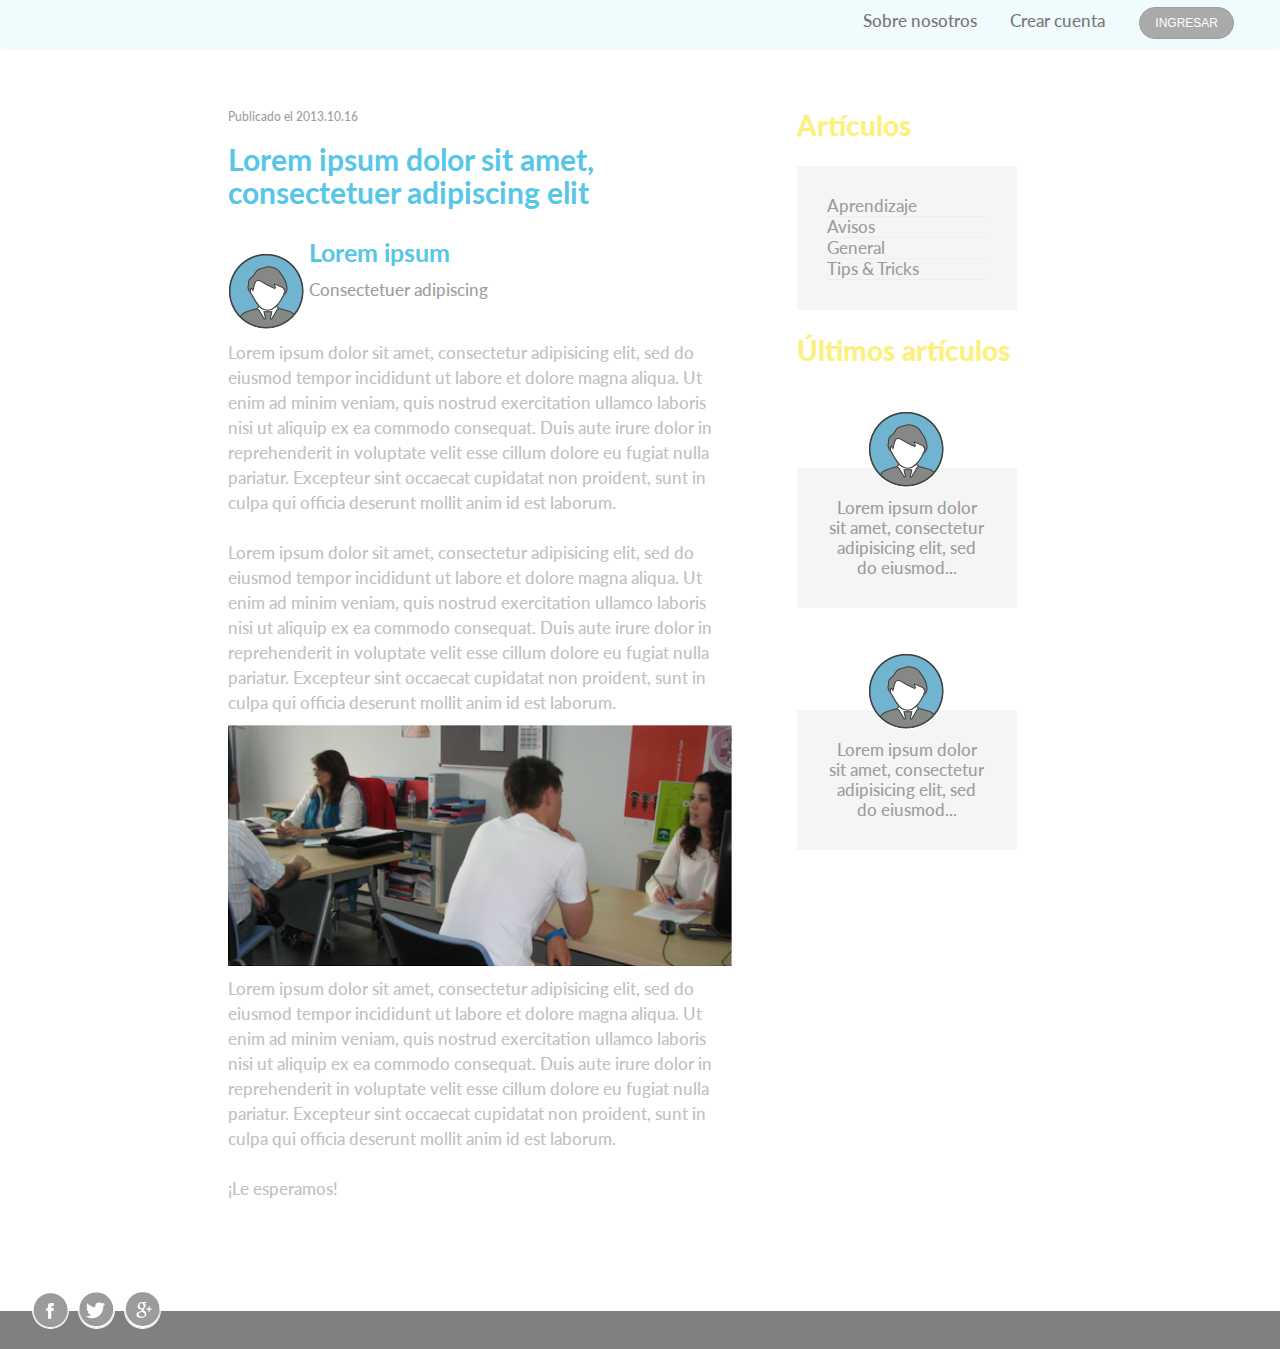
==== blog-interno.html @ d7c46717 "home responsive" ====
<!DOCTYPE html>
<html>
	<head>
		<title>Blog</title>
		<meta charset="utf-8">
		<!-- Responsiveness -->
		<meta name="viewport" content="width=device-width, initial-scale=1.0, user-scalable=no">
		<link rel="stylesheet" type="text/css" href="stylesheets/main.css">
		<link href='http://fonts.googleapis.com/css?family=Lato:300' rel='stylesheet' type='text/css'>
	</head>
	<body>
		<nav class="navbar navbar-default nav-nosotros">
		  	<div class="container-fluid">
		    <!-- Brand and toggle get grouped for better mobile display -->
		    <div class="navbar-header">
		      <button type="button" class="navbar-toggle collapsed" data-toggle="collapse" data-target="#bs-example-navbar-collapse-1">
		        <span class="sr-only">Toggle navigation</span>
		        <span class="icon-bar"></span>
		        <span class="icon-bar"></span>
		        <span class="icon-bar"></span>
		      </button>
		      <a class="navbar-brand hidden-lg hidden-md hidden-sm" href="#"><button class="btn btn-danger text-muted">CREA TU PERFIL</button></a>
		    </div>
		    <div class="collapse navbar-collapse" id="bs-example-navbar-collapse-1">
		      <ul class="nav navbar-nav">
		      	<li class="hidden-lg hideen-md hidden-sm"><a href="#"><h5>Home</h5></a></li>
		        <li><a href="#"><h5>Sobre nosotros</h5><span class="sr-only">(current)</span></a></li>
		        <li class="hidden-lg hideen-md hidden-sm"><a href="#"><h5>Ingresa a tu cuenta</h5></a></li>
		        <li class="hidden-lg hideen-md hidden-sm"><a href="#"><h5>Home</h5></a></li>
		        <li><a href="#"><h5>Crear cuenta</h5></a></li>
		        <li class="hidden-lg hideen-md hidden-sm"><a href="#"><h5>Blog</h5></a></li>
		        <!-- <form class="navbar-form navbar-left" role="search"> -->
	        	<li><a href=""><button type="submit" class="btn btn-default text-muted hidden-xs btn-xs btn-ingresar">INGRESAR</button></a></li>
	      	  <!-- </form> -->
	      	  </ul>
	      	</div>
	      </div>
	    </nav>
	    <section id="blog-interno">
	    	<div class="row m-0">
	    		<div class="col-md-2"></div>
	    		<div class="col-md-5">
	    			<div class="blog-usuario">
	    				<h6 class="text-gray">Publicado el 2013.10.16</h6>
	    				<h2 class="text-primary">Lorem	ipsum dolor sit amet, consectetuer adipiscing elit</h2>
	    				<div class="profile">
	    					<img src="assets/iconos/iconos-22.png">
	    				</div>
	    				<div class="titulo-blog">
		    				<h3 class="text-primary">Lorem ipsum</h3>
		    				<h5 class="text-gray">Consectetuer adipiscing</h5>
		    			</div>
	    				<h5 class="text-lightgray">Lorem ipsum dolor sit amet, consectetur adipisicing elit, sed do eiusmod
	    				tempor incididunt ut labore et dolore magna aliqua. Ut enim ad minim veniam,
	    				quis nostrud exercitation ullamco laboris nisi ut aliquip ex ea commodo
	    				consequat. Duis aute irure dolor in reprehenderit in voluptate velit esse
	    				cillum dolore eu fugiat nulla pariatur. Excepteur sint occaecat cupidatat non
	    				proident, sunt in culpa qui officia deserunt mollit anim id est laborum.<br><br>
	    				Lorem ipsum dolor sit amet, consectetur adipisicing elit, sed do eiusmod
	    				tempor incididunt ut labore et dolore magna aliqua. Ut enim ad minim veniam,
	    				quis nostrud exercitation ullamco laboris nisi ut aliquip ex ea commodo
	    				consequat. Duis aute irure dolor in reprehenderit in voluptate velit esse
	    				cillum dolore eu fugiat nulla pariatur. Excepteur sint occaecat cupidatat non
	    				proident, sunt in culpa qui officia deserunt mollit anim id est laborum.</h5>
	    				<img src="assets/img/blog.png" class="img-blog">
	    				<h5 class="text-lightgray">Lorem ipsum dolor sit amet, consectetur adipisicing elit, sed do eiusmod
	    				tempor incididunt ut labore et dolore magna aliqua. Ut enim ad minim veniam,
	    				quis nostrud exercitation ullamco laboris nisi ut aliquip ex ea commodo
	    				consequat. Duis aute irure dolor in reprehenderit in voluptate velit esse
	    				cillum dolore eu fugiat nulla pariatur. Excepteur sint occaecat cupidatat non
	    				proident, sunt in culpa qui officia deserunt mollit anim id est laborum.<br><br>¡Le esperamos!</h5>
	    			</div>
	    		</div>
	    		<div class="col-md-3">
	    			<div class="blog-interno">
		    			<h4 class="text-yellow">Artículos</h4>
	    				<div class="list-blog">
		    				<div class=" blog text-gray">
		    					<h5>Aprendizaje</h5>
		    					<hr>
		    					<h5>Avisos</h5>
		    					<hr>
		    					<h5>General</h5>
		    					<hr>
		    					<h5>Tips & Tricks</h5>
		    					<hr>
		    				</div>
		    			</div>
		    			<h4 class="text-yellow">Últimos artículos</h4>
		    			<div class="blog-post text-center">
		    				<img src="assets/iconos/iconos-22.png">
		    				<div class=" blog text-gray">
		    					<h5>Lorem ipsum dolor sit amet, consectetur adipisicing elit, sed do eiusmod...</h5>
		    				</div>
		    			</div>
		    			<div class="blog-post text-center">
		    				<img src="assets/iconos/iconos-22.png">
		    				<div class=" blog text-gray">
		    					<h5>Lorem ipsum dolor sit amet, consectetur adipisicing elit, sed do eiusmod...</h5>
		    				</div>
		    			</div>
	    			</div>
	    		</div>
	    </section>
	    <footer>
	    	<div class="row m-0">
	    		<div class="redes">
	    			<div class="redes-sociales">
	    				<img src="assets/iconos/iconos-12.png">
	    			</div>
	    			<div class="redes-sociales">
	    				<img src="assets/iconos/iconos-13.png">
	    			</div>
	    			<div class="redes-sociales">
	    				<img src="assets/iconos/iconos-14.png">
	    			</div>
	    		</div>
	    	</div>	
	    </footer>

	    <script src="https://ajax.googleapis.com/ajax/libs/jquery/1.11.2/jquery.min.js"></script>
		<script type="text/javascript" src="Javascripts/nav.js"></script>
		<!-- Javascripts de Bootstrap -->
		<script src="javascript/b3/collapse.js"></script>
		<script src="javascript/b3/transition.js"></script>
	  <script src="https://maxcdn.bootstrapcdn.com/bootstrap/3.3.2/js/bootstrap.min.js"></script>
	</body>
</html>
---- stylesheets/main.css ----
/*========================================
=            Bootstrap                   =
========================================*/
/*========================================
=          Twitter Bootstrap 3.2      =
========================================*/
/*! normalize.css v3.0.2 | MIT License | git.io/normalize */
html {
  font-family: sans-serif;
  -ms-text-size-adjust: 100%;
  -webkit-text-size-adjust: 100%; }

body {
  margin: 0; }

article,
aside,
details,
figcaption,
figure,
footer,
header,
hgroup,
main,
menu,
nav,
section,
summary {
  display: block; }

audio,
canvas,
progress,
video {
  display: inline-block;
  vertical-align: baseline; }

audio:not([controls]) {
  display: none;
  height: 0; }

[hidden],
template {
  display: none; }

a {
  background-color: transparent; }

a:active,
a:hover {
  outline: 0; }

abbr[title] {
  border-bottom: 1px dotted; }

b,
strong {
  font-weight: bold; }

dfn {
  font-style: italic; }

h1 {
  font-size: 2em;
  margin: 0.67em 0; }

mark {
  background: #ff0;
  color: #000; }

small {
  font-size: 80%; }

sub,
sup {
  font-size: 75%;
  line-height: 0;
  position: relative;
  vertical-align: baseline; }

sup {
  top: -0.5em; }

sub {
  bottom: -0.25em; }

img {
  border: 0; }

svg:not(:root) {
  overflow: hidden; }

figure {
  margin: 1em 40px; }

hr {
  -moz-box-sizing: content-box;
  box-sizing: content-box;
  height: 0; }

pre {
  overflow: auto; }

code,
kbd,
pre,
samp {
  font-family: monospace, monospace;
  font-size: 1em; }

button,
input,
optgroup,
select,
textarea {
  color: inherit;
  font: inherit;
  margin: 0; }

button {
  overflow: visible; }

button,
select {
  text-transform: none; }

button,
html input[type="button"],
input[type="reset"],
input[type="submit"] {
  -webkit-appearance: button;
  cursor: pointer; }

button[disabled],
html input[disabled] {
  cursor: default; }

button::-moz-focus-inner,
input::-moz-focus-inner {
  border: 0;
  padding: 0; }

input {
  line-height: normal; }

input[type="checkbox"],
input[type="radio"] {
  box-sizing: border-box;
  padding: 0; }

input[type="number"]::-webkit-inner-spin-button,
input[type="number"]::-webkit-outer-spin-button {
  height: auto; }

input[type="search"] {
  -webkit-appearance: textfield;
  -moz-box-sizing: content-box;
  -webkit-box-sizing: content-box;
  box-sizing: content-box; }

input[type="search"]::-webkit-search-cancel-button,
input[type="search"]::-webkit-search-decoration {
  -webkit-appearance: none; }

fieldset {
  border: 1px solid #c0c0c0;
  margin: 0 2px;
  padding: 0.35em 0.625em 0.75em; }

legend {
  border: 0;
  padding: 0; }

textarea {
  overflow: auto; }

optgroup {
  font-weight: bold; }

table {
  border-collapse: collapse;
  border-spacing: 0; }

td,
th {
  padding: 0; }

* {
  -webkit-box-sizing: border-box;
  -moz-box-sizing: border-box;
  box-sizing: border-box; }

*:before,
*:after {
  -webkit-box-sizing: border-box;
  -moz-box-sizing: border-box;
  box-sizing: border-box; }

html {
  font-size: 10px;
  -webkit-tap-highlight-color: transparent; }

body {
  font-family: "Helvetica Neue", Helvetica, Arial, sans-serif;
  font-size: 14px;
  line-height: 1.42857;
  color: #333333;
  background-color: #fff; }

input,
button,
select,
textarea {
  font-family: inherit;
  font-size: inherit;
  line-height: inherit; }

a {
  color: #eae003;
  text-decoration: none; }
  a:hover, a:focus {
    color: #9e9802;
    text-decoration: underline; }
  a:focus {
    outline: thin dotted;
    outline: 5px auto -webkit-focus-ring-color;
    outline-offset: -2px; }

figure {
  margin: 0; }

img {
  vertical-align: middle; }

.img-responsive {
  display: block;
  max-width: 100%;
  height: auto; }

.img-rounded {
  border-radius: 6px; }

.img-thumbnail {
  padding: 4px;
  line-height: 1.42857;
  background-color: #fff;
  border: 1px solid #ddd;
  border-radius: 4px;
  -webkit-transition: all 0.2s ease-in-out;
  -o-transition: all 0.2s ease-in-out;
  transition: all 0.2s ease-in-out;
  display: inline-block;
  max-width: 100%;
  height: auto; }

.img-circle {
  border-radius: 50%; }

hr {
  margin-top: 20px;
  margin-bottom: 20px;
  border: 0;
  border-top: 1px solid #eeeeee; }

.sr-only {
  position: absolute;
  width: 1px;
  height: 1px;
  margin: -1px;
  padding: 0;
  overflow: hidden;
  clip: rect(0, 0, 0, 0);
  border: 0; }

.sr-only-focusable:active, .sr-only-focusable:focus {
  position: static;
  width: auto;
  height: auto;
  margin: 0;
  overflow: visible;
  clip: auto; }

[role="button"] {
  cursor: pointer; }

/*! Source: https://github.com/h5bp/html5-boilerplate/blob/master/src/css/main.css */
@media print {
  *,
  *:before,
  *:after {
    background: transparent !important;
    color: #000 !important;
    box-shadow: none !important;
    text-shadow: none !important; }

  a,
  a:visited {
    text-decoration: underline; }

  a[href]:after {
    content: " (" attr(href) ")"; }

  abbr[title]:after {
    content: " (" attr(title) ")"; }

  a[href^="#"]:after,
  a[href^="javascript:"]:after {
    content: ""; }

  pre,
  blockquote {
    border: 1px solid #999;
    page-break-inside: avoid; }

  thead {
    display: table-header-group; }

  tr,
  img {
    page-break-inside: avoid; }

  img {
    max-width: 100% !important; }

  p,
  h2,
  h3 {
    orphans: 3;
    widows: 3; }

  h2,
  h3 {
    page-break-after: avoid; }

  select {
    background: #fff !important; }

  .navbar {
    display: none; }

  .btn > .caret,
  .dropup > .btn > .caret {
    border-top-color: #000 !important; }

  .label {
    border: 1px solid #000; }

  .table {
    border-collapse: collapse !important; }
    .table td,
    .table th {
      background-color: #fff !important; }

  .table-bordered th,
  .table-bordered td {
    border: 1px solid #ddd !important; } }
h1, h2, h3, h4, h5, h6,
.h1, .h2, .h3, .h4, .h5, .h6 {
  font-family: inherit;
  font-weight: 500;
  line-height: 1.1;
  color: inherit; }
  h1 small,
  h1 .small, h2 small,
  h2 .small, h3 small,
  h3 .small, h4 small,
  h4 .small, h5 small,
  h5 .small, h6 small,
  h6 .small,
  .h1 small,
  .h1 .small, .h2 small,
  .h2 .small, .h3 small,
  .h3 .small, .h4 small,
  .h4 .small, .h5 small,
  .h5 .small, .h6 small,
  .h6 .small {
    font-weight: normal;
    line-height: 1;
    color: #777777; }

h1, .h1,
h2, .h2,
h3, .h3 {
  margin-top: 20px;
  margin-bottom: 10px; }
  h1 small,
  h1 .small, .h1 small,
  .h1 .small,
  h2 small,
  h2 .small, .h2 small,
  .h2 .small,
  h3 small,
  h3 .small, .h3 small,
  .h3 .small {
    font-size: 65%; }

h4, .h4,
h5, .h5,
h6, .h6 {
  margin-top: 10px;
  margin-bottom: 10px; }
  h4 small,
  h4 .small, .h4 small,
  .h4 .small,
  h5 small,
  h5 .small, .h5 small,
  .h5 .small,
  h6 small,
  h6 .small, .h6 small,
  .h6 .small {
    font-size: 75%; }

h1, .h1 {
  font-size: 36px; }

h2, .h2 {
  font-size: 30px; }

h3, .h3 {
  font-size: 24px; }

h4, .h4 {
  font-size: 18px; }

h5, .h5 {
  font-size: 14px; }

h6, .h6 {
  font-size: 12px; }

p {
  margin: 0 0 10px; }

.lead {
  margin-bottom: 20px;
  font-size: 16px;
  font-weight: 300;
  line-height: 1.4; }
  @media (min-width: 768px) {
    .lead {
      font-size: 21px; } }

small,
.small {
  font-size: 85%; }

mark,
.mark {
  background-color: #FFD41F;
  padding: .2em; }

.text-left {
  text-align: left; }

.text-right {
  text-align: right; }

.text-center {
  text-align: center; }

.text-justify {
  text-align: justify; }

.text-nowrap {
  white-space: nowrap; }

.text-lowercase {
  text-transform: lowercase; }

.text-uppercase, .initialism {
  text-transform: uppercase; }

.text-capitalize {
  text-transform: capitalize; }

.text-muted {
  color: #777777; }

.text-primary {
  color: #eae003; }

a.text-primary:hover {
  color: #b8b002; }

.text-success {
  color: #3c763d; }

a.text-success:hover {
  color: #2b542c; }

.text-info {
  color: #31708f; }

a.text-info:hover {
  color: #245269; }

.text-warning {
  color: #8a6d3b; }

a.text-warning:hover {
  color: #66512c; }

.text-danger {
  color: #a94442; }

a.text-danger:hover {
  color: #843534; }

.bg-primary {
  color: #fff; }

.bg-primary {
  background-color: #eae003; }

a.bg-primary:hover {
  background-color: #b8b002; }

.bg-success {
  background-color: #5cb85c; }

a.bg-success:hover {
  background-color: #449d44; }

.bg-info {
  background-color: #10A8E0; }

a.bg-info:hover {
  background-color: #0d84b0; }

.bg-warning {
  background-color: #FFD41F; }

a.bg-warning:hover {
  background-color: #ebbe00; }

.bg-danger {
  background-color: #FE3330; }

a.bg-danger:hover {
  background-color: #fa0501; }

.page-header {
  padding-bottom: 9px;
  margin: 40px 0 20px;
  border-bottom: 1px solid #eeeeee; }

ul,
ol {
  margin-top: 0;
  margin-bottom: 10px; }
  ul ul,
  ul ol,
  ol ul,
  ol ol {
    margin-bottom: 0; }

.list-unstyled {
  padding-left: 0;
  list-style: none; }

.list-inline {
  padding-left: 0;
  list-style: none;
  margin-left: -5px; }
  .list-inline > li {
    display: inline-block;
    padding-left: 5px;
    padding-right: 5px; }

dl {
  margin-top: 0;
  margin-bottom: 20px; }

dt,
dd {
  line-height: 1.42857; }

dt {
  font-weight: bold; }

dd {
  margin-left: 0; }

.dl-horizontal dd:before, .dl-horizontal dd:after {
  content: " ";
  display: table; }
.dl-horizontal dd:after {
  clear: both; }
@media (min-width: 768px) {
  .dl-horizontal dt {
    float: left;
    width: 160px;
    clear: left;
    text-align: right;
    overflow: hidden;
    text-overflow: ellipsis;
    white-space: nowrap; }
  .dl-horizontal dd {
    margin-left: 180px; } }

abbr[title],
abbr[data-original-title] {
  cursor: help;
  border-bottom: 1px dotted #777777; }

.initialism {
  font-size: 90%; }

blockquote {
  padding: 10px 20px;
  margin: 0 0 20px;
  font-size: 17.5px;
  border-left: 5px solid #eeeeee; }
  blockquote p:last-child,
  blockquote ul:last-child,
  blockquote ol:last-child {
    margin-bottom: 0; }
  blockquote footer,
  blockquote small,
  blockquote .small {
    display: block;
    font-size: 80%;
    line-height: 1.42857;
    color: #777777; }
    blockquote footer:before,
    blockquote small:before,
    blockquote .small:before {
      content: '\2014 \00A0'; }

.blockquote-reverse,
blockquote.pull-right {
  padding-right: 15px;
  padding-left: 0;
  border-right: 5px solid #eeeeee;
  border-left: 0;
  text-align: right; }
  .blockquote-reverse footer:before,
  .blockquote-reverse small:before,
  .blockquote-reverse .small:before,
  blockquote.pull-right footer:before,
  blockquote.pull-right small:before,
  blockquote.pull-right .small:before {
    content: ''; }
  .blockquote-reverse footer:after,
  .blockquote-reverse small:after,
  .blockquote-reverse .small:after,
  blockquote.pull-right footer:after,
  blockquote.pull-right small:after,
  blockquote.pull-right .small:after {
    content: '\00A0 \2014'; }

address {
  margin-bottom: 20px;
  font-style: normal;
  line-height: 1.42857; }

code,
kbd,
pre,
samp {
  font-family: Menlo, Monaco, Consolas, "Courier New", monospace; }

code {
  padding: 2px 4px;
  font-size: 90%;
  color: #c7254e;
  background-color: #f9f2f4;
  border-radius: 4px; }

kbd {
  padding: 2px 4px;
  font-size: 90%;
  color: #fff;
  background-color: #333;
  border-radius: 3px;
  box-shadow: inset 0 -1px 0 rgba(0, 0, 0, 0.25); }
  kbd kbd {
    padding: 0;
    font-size: 100%;
    font-weight: bold;
    box-shadow: none; }

pre {
  display: block;
  padding: 9.5px;
  margin: 0 0 10px;
  font-size: 13px;
  line-height: 1.42857;
  word-break: break-all;
  word-wrap: break-word;
  color: #333333;
  background-color: #f5f5f5;
  border: 1px solid #ccc;
  border-radius: 4px; }
  pre code {
    padding: 0;
    font-size: inherit;
    color: inherit;
    white-space: pre-wrap;
    background-color: transparent;
    border-radius: 0; }

.pre-scrollable {
  max-height: 340px;
  overflow-y: scroll; }

.container {
  margin-right: auto;
  margin-left: auto;
  padding-left: 15px;
  padding-right: 15px; }
  .container:before, .container:after {
    content: " ";
    display: table; }
  .container:after {
    clear: both; }
  @media (min-width: 768px) {
    .container {
      width: 750px; } }
  @media (min-width: 992px) {
    .container {
      width: 970px; } }
  @media (min-width: 1200px) {
    .container {
      width: 1170px; } }

.container-fluid {
  margin-right: auto;
  margin-left: auto;
  padding-left: 15px;
  padding-right: 15px; }
  .container-fluid:before, .container-fluid:after {
    content: " ";
    display: table; }
  .container-fluid:after {
    clear: both; }

.row {
  margin-left: -15px;
  margin-right: -15px; }
  .row:before, .row:after {
    content: " ";
    display: table; }
  .row:after {
    clear: both; }

.col-xs-1, .col-sm-1, .col-md-1, .col-lg-1, .col-xs-2, .col-sm-2, .col-md-2, .col-lg-2, .col-xs-3, .col-sm-3, .col-md-3, .col-lg-3, .col-xs-4, .col-sm-4, .col-md-4, .col-lg-4, .col-xs-5, .col-sm-5, .col-md-5, .col-lg-5, .col-xs-6, .col-sm-6, .col-md-6, .col-lg-6, .col-xs-7, .col-sm-7, .col-md-7, .col-lg-7, .col-xs-8, .col-sm-8, .col-md-8, .col-lg-8, .col-xs-9, .col-sm-9, .col-md-9, .col-lg-9, .col-xs-10, .col-sm-10, .col-md-10, .col-lg-10, .col-xs-11, .col-sm-11, .col-md-11, .col-lg-11, .col-xs-12, .col-sm-12, .col-md-12, .col-lg-12 {
  position: relative;
  min-height: 1px;
  padding-left: 15px;
  padding-right: 15px; }

.col-xs-1, .col-xs-2, .col-xs-3, .col-xs-4, .col-xs-5, .col-xs-6, .col-xs-7, .col-xs-8, .col-xs-9, .col-xs-10, .col-xs-11, .col-xs-12 {
  float: left; }

.col-xs-1 {
  width: 8.33333%; }

.col-xs-2 {
  width: 16.66667%; }

.col-xs-3 {
  width: 25%; }

.col-xs-4 {
  width: 33.33333%; }

.col-xs-5 {
  width: 41.66667%; }

.col-xs-6 {
  width: 50%; }

.col-xs-7 {
  width: 58.33333%; }

.col-xs-8 {
  width: 66.66667%; }

.col-xs-9 {
  width: 75%; }

.col-xs-10 {
  width: 83.33333%; }

.col-xs-11 {
  width: 91.66667%; }

.col-xs-12 {
  width: 100%; }

.col-xs-pull-0 {
  right: auto; }

.col-xs-pull-1 {
  right: 8.33333%; }

.col-xs-pull-2 {
  right: 16.66667%; }

.col-xs-pull-3 {
  right: 25%; }

.col-xs-pull-4 {
  right: 33.33333%; }

.col-xs-pull-5 {
  right: 41.66667%; }

.col-xs-pull-6 {
  right: 50%; }

.col-xs-pull-7 {
  right: 58.33333%; }

.col-xs-pull-8 {
  right: 66.66667%; }

.col-xs-pull-9 {
  right: 75%; }

.col-xs-pull-10 {
  right: 83.33333%; }

.col-xs-pull-11 {
  right: 91.66667%; }

.col-xs-pull-12 {
  right: 100%; }

.col-xs-push-0 {
  left: auto; }

.col-xs-push-1 {
  left: 8.33333%; }

.col-xs-push-2 {
  left: 16.66667%; }

.col-xs-push-3 {
  left: 25%; }

.col-xs-push-4 {
  left: 33.33333%; }

.col-xs-push-5 {
  left: 41.66667%; }

.col-xs-push-6 {
  left: 50%; }

.col-xs-push-7 {
  left: 58.33333%; }

.col-xs-push-8 {
  left: 66.66667%; }

.col-xs-push-9 {
  left: 75%; }

.col-xs-push-10 {
  left: 83.33333%; }

.col-xs-push-11 {
  left: 91.66667%; }

.col-xs-push-12 {
  left: 100%; }

.col-xs-offset-0 {
  margin-left: 0%; }

.col-xs-offset-1 {
  margin-left: 8.33333%; }

.col-xs-offset-2 {
  margin-left: 16.66667%; }

.col-xs-offset-3 {
  margin-left: 25%; }

.col-xs-offset-4 {
  margin-left: 33.33333%; }

.col-xs-offset-5 {
  margin-left: 41.66667%; }

.col-xs-offset-6 {
  margin-left: 50%; }

.col-xs-offset-7 {
  margin-left: 58.33333%; }

.col-xs-offset-8 {
  margin-left: 66.66667%; }

.col-xs-offset-9 {
  margin-left: 75%; }

.col-xs-offset-10 {
  margin-left: 83.33333%; }

.col-xs-offset-11 {
  margin-left: 91.66667%; }

.col-xs-offset-12 {
  margin-left: 100%; }

@media (min-width: 768px) {
  .col-sm-1, .col-sm-2, .col-sm-3, .col-sm-4, .col-sm-5, .col-sm-6, .col-sm-7, .col-sm-8, .col-sm-9, .col-sm-10, .col-sm-11, .col-sm-12 {
    float: left; }

  .col-sm-1 {
    width: 8.33333%; }

  .col-sm-2 {
    width: 16.66667%; }

  .col-sm-3 {
    width: 25%; }

  .col-sm-4 {
    width: 33.33333%; }

  .col-sm-5 {
    width: 41.66667%; }

  .col-sm-6 {
    width: 50%; }

  .col-sm-7 {
    width: 58.33333%; }

  .col-sm-8 {
    width: 66.66667%; }

  .col-sm-9 {
    width: 75%; }

  .col-sm-10 {
    width: 83.33333%; }

  .col-sm-11 {
    width: 91.66667%; }

  .col-sm-12 {
    width: 100%; }

  .col-sm-pull-0 {
    right: auto; }

  .col-sm-pull-1 {
    right: 8.33333%; }

  .col-sm-pull-2 {
    right: 16.66667%; }

  .col-sm-pull-3 {
    right: 25%; }

  .col-sm-pull-4 {
    right: 33.33333%; }

  .col-sm-pull-5 {
    right: 41.66667%; }

  .col-sm-pull-6 {
    right: 50%; }

  .col-sm-pull-7 {
    right: 58.33333%; }

  .col-sm-pull-8 {
    right: 66.66667%; }

  .col-sm-pull-9 {
    right: 75%; }

  .col-sm-pull-10 {
    right: 83.33333%; }

  .col-sm-pull-11 {
    right: 91.66667%; }

  .col-sm-pull-12 {
    right: 100%; }

  .col-sm-push-0 {
    left: auto; }

  .col-sm-push-1 {
    left: 8.33333%; }

  .col-sm-push-2 {
    left: 16.66667%; }

  .col-sm-push-3 {
    left: 25%; }

  .col-sm-push-4 {
    left: 33.33333%; }

  .col-sm-push-5 {
    left: 41.66667%; }

  .col-sm-push-6 {
    left: 50%; }

  .col-sm-push-7 {
    left: 58.33333%; }

  .col-sm-push-8 {
    left: 66.66667%; }

  .col-sm-push-9 {
    left: 75%; }

  .col-sm-push-10 {
    left: 83.33333%; }

  .col-sm-push-11 {
    left: 91.66667%; }

  .col-sm-push-12 {
    left: 100%; }

  .col-sm-offset-0 {
    margin-left: 0%; }

  .col-sm-offset-1 {
    margin-left: 8.33333%; }

  .col-sm-offset-2 {
    margin-left: 16.66667%; }

  .col-sm-offset-3 {
    margin-left: 25%; }

  .col-sm-offset-4 {
    margin-left: 33.33333%; }

  .col-sm-offset-5 {
    margin-left: 41.66667%; }

  .col-sm-offset-6 {
    margin-left: 50%; }

  .col-sm-offset-7 {
    margin-left: 58.33333%; }

  .col-sm-offset-8 {
    margin-left: 66.66667%; }

  .col-sm-offset-9 {
    margin-left: 75%; }

  .col-sm-offset-10 {
    margin-left: 83.33333%; }

  .col-sm-offset-11 {
    margin-left: 91.66667%; }

  .col-sm-offset-12 {
    margin-left: 100%; } }
@media (min-width: 992px) {
  .col-md-1, .col-md-2, .col-md-3, .col-md-4, .col-md-5, .col-md-6, .col-md-7, .col-md-8, .col-md-9, .col-md-10, .col-md-11, .col-md-12 {
    float: left; }

  .col-md-1 {
    width: 8.33333%; }

  .col-md-2 {
    width: 16.66667%; }

  .col-md-3 {
    width: 25%; }

  .col-md-4 {
    width: 33.33333%; }

  .col-md-5 {
    width: 41.66667%; }

  .col-md-6 {
    width: 50%; }

  .col-md-7 {
    width: 58.33333%; }

  .col-md-8 {
    width: 66.66667%; }

  .col-md-9 {
    width: 75%; }

  .col-md-10 {
    width: 83.33333%; }

  .col-md-11 {
    width: 91.66667%; }

  .col-md-12 {
    width: 100%; }

  .col-md-pull-0 {
    right: auto; }

  .col-md-pull-1 {
    right: 8.33333%; }

  .col-md-pull-2 {
    right: 16.66667%; }

  .col-md-pull-3 {
    right: 25%; }

  .col-md-pull-4 {
    right: 33.33333%; }

  .col-md-pull-5 {
    right: 41.66667%; }

  .col-md-pull-6 {
    right: 50%; }

  .col-md-pull-7 {
    right: 58.33333%; }

  .col-md-pull-8 {
    right: 66.66667%; }

  .col-md-pull-9 {
    right: 75%; }

  .col-md-pull-10 {
    right: 83.33333%; }

  .col-md-pull-11 {
    right: 91.66667%; }

  .col-md-pull-12 {
    right: 100%; }

  .col-md-push-0 {
    left: auto; }

  .col-md-push-1 {
    left: 8.33333%; }

  .col-md-push-2 {
    left: 16.66667%; }

  .col-md-push-3 {
    left: 25%; }

  .col-md-push-4 {
    left: 33.33333%; }

  .col-md-push-5 {
    left: 41.66667%; }

  .col-md-push-6 {
    left: 50%; }

  .col-md-push-7 {
    left: 58.33333%; }

  .col-md-push-8 {
    left: 66.66667%; }

  .col-md-push-9 {
    left: 75%; }

  .col-md-push-10 {
    left: 83.33333%; }

  .col-md-push-11 {
    left: 91.66667%; }

  .col-md-push-12 {
    left: 100%; }

  .col-md-offset-0 {
    margin-left: 0%; }

  .col-md-offset-1 {
    margin-left: 8.33333%; }

  .col-md-offset-2 {
    margin-left: 16.66667%; }

  .col-md-offset-3 {
    margin-left: 25%; }

  .col-md-offset-4 {
    margin-left: 33.33333%; }

  .col-md-offset-5 {
    margin-left: 41.66667%; }

  .col-md-offset-6 {
    margin-left: 50%; }

  .col-md-offset-7 {
    margin-left: 58.33333%; }

  .col-md-offset-8 {
    margin-left: 66.66667%; }

  .col-md-offset-9 {
    margin-left: 75%; }

  .col-md-offset-10 {
    margin-left: 83.33333%; }

  .col-md-offset-11 {
    margin-left: 91.66667%; }

  .col-md-offset-12 {
    margin-left: 100%; } }
@media (min-width: 1200px) {
  .col-lg-1, .col-lg-2, .col-lg-3, .col-lg-4, .col-lg-5, .col-lg-6, .col-lg-7, .col-lg-8, .col-lg-9, .col-lg-10, .col-lg-11, .col-lg-12 {
    float: left; }

  .col-lg-1 {
    width: 8.33333%; }

  .col-lg-2 {
    width: 16.66667%; }

  .col-lg-3 {
    width: 25%; }

  .col-lg-4 {
    width: 33.33333%; }

  .col-lg-5 {
    width: 41.66667%; }

  .col-lg-6 {
    width: 50%; }

  .col-lg-7 {
    width: 58.33333%; }

  .col-lg-8 {
    width: 66.66667%; }

  .col-lg-9 {
    width: 75%; }

  .col-lg-10 {
    width: 83.33333%; }

  .col-lg-11 {
    width: 91.66667%; }

  .col-lg-12 {
    width: 100%; }

  .col-lg-pull-0 {
    right: auto; }

  .col-lg-pull-1 {
    right: 8.33333%; }

  .col-lg-pull-2 {
    right: 16.66667%; }

  .col-lg-pull-3 {
    right: 25%; }

  .col-lg-pull-4 {
    right: 33.33333%; }

  .col-lg-pull-5 {
    right: 41.66667%; }

  .col-lg-pull-6 {
    right: 50%; }

  .col-lg-pull-7 {
    right: 58.33333%; }

  .col-lg-pull-8 {
    right: 66.66667%; }

  .col-lg-pull-9 {
    right: 75%; }

  .col-lg-pull-10 {
    right: 83.33333%; }

  .col-lg-pull-11 {
    right: 91.66667%; }

  .col-lg-pull-12 {
    right: 100%; }

  .col-lg-push-0 {
    left: auto; }

  .col-lg-push-1 {
    left: 8.33333%; }

  .col-lg-push-2 {
    left: 16.66667%; }

  .col-lg-push-3 {
    left: 25%; }

  .col-lg-push-4 {
    left: 33.33333%; }

  .col-lg-push-5 {
    left: 41.66667%; }

  .col-lg-push-6 {
    left: 50%; }

  .col-lg-push-7 {
    left: 58.33333%; }

  .col-lg-push-8 {
    left: 66.66667%; }

  .col-lg-push-9 {
    left: 75%; }

  .col-lg-push-10 {
    left: 83.33333%; }

  .col-lg-push-11 {
    left: 91.66667%; }

  .col-lg-push-12 {
    left: 100%; }

  .col-lg-offset-0 {
    margin-left: 0%; }

  .col-lg-offset-1 {
    margin-left: 8.33333%; }

  .col-lg-offset-2 {
    margin-left: 16.66667%; }

  .col-lg-offset-3 {
    margin-left: 25%; }

  .col-lg-offset-4 {
    margin-left: 33.33333%; }

  .col-lg-offset-5 {
    margin-left: 41.66667%; }

  .col-lg-offset-6 {
    margin-left: 50%; }

  .col-lg-offset-7 {
    margin-left: 58.33333%; }

  .col-lg-offset-8 {
    margin-left: 66.66667%; }

  .col-lg-offset-9 {
    margin-left: 75%; }

  .col-lg-offset-10 {
    margin-left: 83.33333%; }

  .col-lg-offset-11 {
    margin-left: 91.66667%; }

  .col-lg-offset-12 {
    margin-left: 100%; } }
table {
  background-color: transparent; }

caption {
  padding-top: 8px;
  padding-bottom: 8px;
  color: #777777;
  text-align: left; }

th {
  text-align: left; }

.table {
  width: 100%;
  max-width: 100%;
  margin-bottom: 20px; }
  .table > thead > tr > th,
  .table > thead > tr > td,
  .table > tbody > tr > th,
  .table > tbody > tr > td,
  .table > tfoot > tr > th,
  .table > tfoot > tr > td {
    padding: 8px;
    line-height: 1.42857;
    vertical-align: top;
    border-top: 1px solid #ddd; }
  .table > thead > tr > th {
    vertical-align: bottom;
    border-bottom: 2px solid #ddd; }
  .table > caption + thead > tr:first-child > th,
  .table > caption + thead > tr:first-child > td,
  .table > colgroup + thead > tr:first-child > th,
  .table > colgroup + thead > tr:first-child > td,
  .table > thead:first-child > tr:first-child > th,
  .table > thead:first-child > tr:first-child > td {
    border-top: 0; }
  .table > tbody + tbody {
    border-top: 2px solid #ddd; }
  .table .table {
    background-color: #fff; }

.table-condensed > thead > tr > th,
.table-condensed > thead > tr > td,
.table-condensed > tbody > tr > th,
.table-condensed > tbody > tr > td,
.table-condensed > tfoot > tr > th,
.table-condensed > tfoot > tr > td {
  padding: 5px; }

.table-bordered {
  border: 1px solid #ddd; }
  .table-bordered > thead > tr > th,
  .table-bordered > thead > tr > td,
  .table-bordered > tbody > tr > th,
  .table-bordered > tbody > tr > td,
  .table-bordered > tfoot > tr > th,
  .table-bordered > tfoot > tr > td {
    border: 1px solid #ddd; }
  .table-bordered > thead > tr > th,
  .table-bordered > thead > tr > td {
    border-bottom-width: 2px; }

.table-striped > tbody > tr:nth-of-type(odd) {
  background-color: #f9f9f9; }

.table-hover > tbody > tr:hover {
  background-color: #f5f5f5; }

table col[class*="col-"] {
  position: static;
  float: none;
  display: table-column; }

table td[class*="col-"],
table th[class*="col-"] {
  position: static;
  float: none;
  display: table-cell; }

.table > thead > tr > td.active,
.table > thead > tr > th.active, .table > thead > tr.active > td, .table > thead > tr.active > th,
.table > tbody > tr > td.active,
.table > tbody > tr > th.active,
.table > tbody > tr.active > td,
.table > tbody > tr.active > th,
.table > tfoot > tr > td.active,
.table > tfoot > tr > th.active,
.table > tfoot > tr.active > td,
.table > tfoot > tr.active > th {
  background-color: #f5f5f5; }

.table-hover > tbody > tr > td.active:hover,
.table-hover > tbody > tr > th.active:hover, .table-hover > tbody > tr.active:hover > td, .table-hover > tbody > tr:hover > .active, .table-hover > tbody > tr.active:hover > th {
  background-color: #e8e8e8; }

.table > thead > tr > td.success,
.table > thead > tr > th.success, .table > thead > tr.success > td, .table > thead > tr.success > th,
.table > tbody > tr > td.success,
.table > tbody > tr > th.success,
.table > tbody > tr.success > td,
.table > tbody > tr.success > th,
.table > tfoot > tr > td.success,
.table > tfoot > tr > th.success,
.table > tfoot > tr.success > td,
.table > tfoot > tr.success > th {
  background-color: #5cb85c; }

.table-hover > tbody > tr > td.success:hover,
.table-hover > tbody > tr > th.success:hover, .table-hover > tbody > tr.success:hover > td, .table-hover > tbody > tr:hover > .success, .table-hover > tbody > tr.success:hover > th {
  background-color: #4cae4c; }

.table > thead > tr > td.info,
.table > thead > tr > th.info, .table > thead > tr.info > td, .table > thead > tr.info > th,
.table > tbody > tr > td.info,
.table > tbody > tr > th.info,
.table > tbody > tr.info > td,
.table > tbody > tr.info > th,
.table > tfoot > tr > td.info,
.table > tfoot > tr > th.info,
.table > tfoot > tr.info > td,
.table > tfoot > tr.info > th {
  background-color: #10A8E0; }

.table-hover > tbody > tr > td.info:hover,
.table-hover > tbody > tr > th.info:hover, .table-hover > tbody > tr.info:hover > td, .table-hover > tbody > tr:hover > .info, .table-hover > tbody > tr.info:hover > th {
  background-color: #0e96c8; }

.table > thead > tr > td.warning,
.table > thead > tr > th.warning, .table > thead > tr.warning > td, .table > thead > tr.warning > th,
.table > tbody > tr > td.warning,
.table > tbody > tr > th.warning,
.table > tbody > tr.warning > td,
.table > tbody > tr.warning > th,
.table > tfoot > tr > td.warning,
.table > tfoot > tr > th.warning,
.table > tfoot > tr.warning > td,
.table > tfoot > tr.warning > th {
  background-color: #FFD41F; }

.table-hover > tbody > tr > td.warning:hover,
.table-hover > tbody > tr > th.warning:hover, .table-hover > tbody > tr.warning:hover > td, .table-hover > tbody > tr:hover > .warning, .table-hover > tbody > tr.warning:hover > th {
  background-color: #ffcf05; }

.table > thead > tr > td.danger,
.table > thead > tr > th.danger, .table > thead > tr.danger > td, .table > thead > tr.danger > th,
.table > tbody > tr > td.danger,
.table > tbody > tr > th.danger,
.table > tbody > tr.danger > td,
.table > tbody > tr.danger > th,
.table > tfoot > tr > td.danger,
.table > tfoot > tr > th.danger,
.table > tfoot > tr.danger > td,
.table > tfoot > tr.danger > th {
  background-color: #FE3330; }

.table-hover > tbody > tr > td.danger:hover,
.table-hover > tbody > tr > th.danger:hover, .table-hover > tbody > tr.danger:hover > td, .table-hover > tbody > tr:hover > .danger, .table-hover > tbody > tr.danger:hover > th {
  background-color: #fe1a17; }

.table-responsive {
  overflow-x: auto;
  min-height: 0.01%; }
  @media screen and (max-width: 767px) {
    .table-responsive {
      width: 100%;
      margin-bottom: 15px;
      overflow-y: hidden;
      -ms-overflow-style: -ms-autohiding-scrollbar;
      border: 1px solid #ddd; }
      .table-responsive > .table {
        margin-bottom: 0; }
        .table-responsive > .table > thead > tr > th,
        .table-responsive > .table > thead > tr > td,
        .table-responsive > .table > tbody > tr > th,
        .table-responsive > .table > tbody > tr > td,
        .table-responsive > .table > tfoot > tr > th,
        .table-responsive > .table > tfoot > tr > td {
          white-space: nowrap; }
      .table-responsive > .table-bordered {
        border: 0; }
        .table-responsive > .table-bordered > thead > tr > th:first-child,
        .table-responsive > .table-bordered > thead > tr > td:first-child,
        .table-responsive > .table-bordered > tbody > tr > th:first-child,
        .table-responsive > .table-bordered > tbody > tr > td:first-child,
        .table-responsive > .table-bordered > tfoot > tr > th:first-child,
        .table-responsive > .table-bordered > tfoot > tr > td:first-child {
          border-left: 0; }
        .table-responsive > .table-bordered > thead > tr > th:last-child,
        .table-responsive > .table-bordered > thead > tr > td:last-child,
        .table-responsive > .table-bordered > tbody > tr > th:last-child,
        .table-responsive > .table-bordered > tbody > tr > td:last-child,
        .table-responsive > .table-bordered > tfoot > tr > th:last-child,
        .table-responsive > .table-bordered > tfoot > tr > td:last-child {
          border-right: 0; }
        .table-responsive > .table-bordered > tbody > tr:last-child > th,
        .table-responsive > .table-bordered > tbody > tr:last-child > td,
        .table-responsive > .table-bordered > tfoot > tr:last-child > th,
        .table-responsive > .table-bordered > tfoot > tr:last-child > td {
          border-bottom: 0; } }

fieldset {
  padding: 0;
  margin: 0;
  border: 0;
  min-width: 0; }

legend {
  display: block;
  width: 100%;
  padding: 0;
  margin-bottom: 20px;
  font-size: 21px;
  line-height: inherit;
  color: #333333;
  border: 0;
  border-bottom: 1px solid #e5e5e5; }

label {
  display: inline-block;
  max-width: 100%;
  margin-bottom: 5px;
  font-weight: bold; }

input[type="search"] {
  -webkit-box-sizing: border-box;
  -moz-box-sizing: border-box;
  box-sizing: border-box; }

input[type="radio"],
input[type="checkbox"] {
  margin: 4px 0 0;
  margin-top: 1px \9;
  line-height: normal; }

input[type="file"] {
  display: block; }

input[type="range"] {
  display: block;
  width: 100%; }

select[multiple],
select[size] {
  height: auto; }

input[type="file"]:focus,
input[type="radio"]:focus,
input[type="checkbox"]:focus {
  outline: thin dotted;
  outline: 5px auto -webkit-focus-ring-color;
  outline-offset: -2px; }

output {
  display: block;
  padding-top: 7px;
  font-size: 14px;
  line-height: 1.42857;
  color: #555555; }

.form-control {
  display: block;
  width: 100%;
  height: 34px;
  padding: 6px 12px;
  font-size: 14px;
  line-height: 1.42857;
  color: #555555;
  background-color: #fff;
  background-image: none;
  border: 1px solid #ccc;
  border-radius: 4px;
  -webkit-box-shadow: inset 0 1px 1px rgba(0, 0, 0, 0.075);
  box-shadow: inset 0 1px 1px rgba(0, 0, 0, 0.075);
  -webkit-transition: border-color ease-in-out 0.15s, box-shadow ease-in-out 0.15s;
  -o-transition: border-color ease-in-out 0.15s, box-shadow ease-in-out 0.15s;
  transition: border-color ease-in-out 0.15s, box-shadow ease-in-out 0.15s; }
  .form-control:focus {
    border-color: #66afe9;
    outline: 0;
    -webkit-box-shadow: inset 0 1px 1px rgba(0, 0, 0, 0.075), 0 0 8px rgba(102, 175, 233, 0.6);
    box-shadow: inset 0 1px 1px rgba(0, 0, 0, 0.075), 0 0 8px rgba(102, 175, 233, 0.6); }
  .form-control::-moz-placeholder {
    color: #999;
    opacity: 1; }
  .form-control:-ms-input-placeholder {
    color: #999; }
  .form-control::-webkit-input-placeholder {
    color: #999; }
  .form-control[disabled], .form-control[readonly], fieldset[disabled] .form-control {
    background-color: #eeeeee;
    opacity: 1; }
  .form-control[disabled], fieldset[disabled] .form-control {
    cursor: not-allowed; }

textarea.form-control {
  height: auto; }

input[type="search"] {
  -webkit-appearance: none; }

@media screen and (-webkit-min-device-pixel-ratio: 0) {
  input[type="date"],
  input[type="time"],
  input[type="datetime-local"],
  input[type="month"] {
    line-height: 34px; }
    input[type="date"].input-sm, .input-group-sm > input[type="date"].form-control,
    .input-group-sm > input[type="date"].input-group-addon,
    .input-group-sm > .input-group-btn > input[type="date"].btn, .input-group-sm input[type="date"],
    input[type="time"].input-sm,
    .input-group-sm > input[type="time"].form-control,
    .input-group-sm > input[type="time"].input-group-addon,
    .input-group-sm > .input-group-btn > input[type="time"].btn, .input-group-sm
    input[type="time"],
    input[type="datetime-local"].input-sm,
    .input-group-sm > input[type="datetime-local"].form-control,
    .input-group-sm > input[type="datetime-local"].input-group-addon,
    .input-group-sm > .input-group-btn > input[type="datetime-local"].btn, .input-group-sm
    input[type="datetime-local"],
    input[type="month"].input-sm,
    .input-group-sm > input[type="month"].form-control,
    .input-group-sm > input[type="month"].input-group-addon,
    .input-group-sm > .input-group-btn > input[type="month"].btn, .input-group-sm
    input[type="month"] {
      line-height: 30px; }
    input[type="date"].input-lg, .input-group-lg > input[type="date"].form-control,
    .input-group-lg > input[type="date"].input-group-addon,
    .input-group-lg > .input-group-btn > input[type="date"].btn, .input-group-lg input[type="date"],
    input[type="time"].input-lg,
    .input-group-lg > input[type="time"].form-control,
    .input-group-lg > input[type="time"].input-group-addon,
    .input-group-lg > .input-group-btn > input[type="time"].btn, .input-group-lg
    input[type="time"],
    input[type="datetime-local"].input-lg,
    .input-group-lg > input[type="datetime-local"].form-control,
    .input-group-lg > input[type="datetime-local"].input-group-addon,
    .input-group-lg > .input-group-btn > input[type="datetime-local"].btn, .input-group-lg
    input[type="datetime-local"],
    input[type="month"].input-lg,
    .input-group-lg > input[type="month"].form-control,
    .input-group-lg > input[type="month"].input-group-addon,
    .input-group-lg > .input-group-btn > input[type="month"].btn, .input-group-lg
    input[type="month"] {
      line-height: 46px; } }
.form-group {
  margin-bottom: 15px; }

.radio,
.checkbox {
  position: relative;
  display: block;
  margin-top: 10px;
  margin-bottom: 10px; }
  .radio label,
  .checkbox label {
    min-height: 20px;
    padding-left: 20px;
    margin-bottom: 0;
    font-weight: normal;
    cursor: pointer; }

.radio input[type="radio"],
.radio-inline input[type="radio"],
.checkbox input[type="checkbox"],
.checkbox-inline input[type="checkbox"] {
  position: absolute;
  margin-left: -20px;
  margin-top: 4px \9; }

.radio + .radio,
.checkbox + .checkbox {
  margin-top: -5px; }

.radio-inline,
.checkbox-inline {
  position: relative;
  display: inline-block;
  padding-left: 20px;
  margin-bottom: 0;
  vertical-align: middle;
  font-weight: normal;
  cursor: pointer; }

.radio-inline + .radio-inline,
.checkbox-inline + .checkbox-inline {
  margin-top: 0;
  margin-left: 10px; }

input[type="radio"][disabled], input[type="radio"].disabled, fieldset[disabled] input[type="radio"],
input[type="checkbox"][disabled],
input[type="checkbox"].disabled, fieldset[disabled]
input[type="checkbox"] {
  cursor: not-allowed; }

.radio-inline.disabled, fieldset[disabled] .radio-inline,
.checkbox-inline.disabled, fieldset[disabled]
.checkbox-inline {
  cursor: not-allowed; }

.radio.disabled label, fieldset[disabled] .radio label,
.checkbox.disabled label, fieldset[disabled]
.checkbox label {
  cursor: not-allowed; }

.form-control-static {
  padding-top: 7px;
  padding-bottom: 7px;
  margin-bottom: 0;
  min-height: 34px; }
  .form-control-static.input-lg, .input-group-lg > .form-control-static.form-control,
  .input-group-lg > .form-control-static.input-group-addon,
  .input-group-lg > .input-group-btn > .form-control-static.btn, .form-control-static.input-sm, .input-group-sm > .form-control-static.form-control,
  .input-group-sm > .form-control-static.input-group-addon,
  .input-group-sm > .input-group-btn > .form-control-static.btn {
    padding-left: 0;
    padding-right: 0; }

.input-sm, .input-group-sm > .form-control,
.input-group-sm > .input-group-addon,
.input-group-sm > .input-group-btn > .btn {
  height: 30px;
  padding: 5px 10px;
  font-size: 12px;
  line-height: 1.5;
  border-radius: 3px; }

select.input-sm, .input-group-sm > select.form-control,
.input-group-sm > select.input-group-addon,
.input-group-sm > .input-group-btn > select.btn {
  height: 30px;
  line-height: 30px; }

textarea.input-sm, .input-group-sm > textarea.form-control,
.input-group-sm > textarea.input-group-addon,
.input-group-sm > .input-group-btn > textarea.btn,
select[multiple].input-sm,
.input-group-sm > select[multiple].form-control,
.input-group-sm > select[multiple].input-group-addon,
.input-group-sm > .input-group-btn > select[multiple].btn {
  height: auto; }

.form-group-sm .form-control {
  height: 30px;
  padding: 5px 10px;
  font-size: 12px;
  line-height: 1.5;
  border-radius: 3px; }
.form-group-sm select.form-control {
  height: 30px;
  line-height: 30px; }
.form-group-sm textarea.form-control,
.form-group-sm select[multiple].form-control {
  height: auto; }
.form-group-sm .form-control-static {
  height: 30px;
  padding: 5px 10px;
  font-size: 12px;
  line-height: 1.5;
  min-height: 32px; }

.input-lg, .input-group-lg > .form-control,
.input-group-lg > .input-group-addon,
.input-group-lg > .input-group-btn > .btn {
  height: 46px;
  padding: 10px 16px;
  font-size: 18px;
  line-height: 1.33333;
  border-radius: 6px; }

select.input-lg, .input-group-lg > select.form-control,
.input-group-lg > select.input-group-addon,
.input-group-lg > .input-group-btn > select.btn {
  height: 46px;
  line-height: 46px; }

textarea.input-lg, .input-group-lg > textarea.form-control,
.input-group-lg > textarea.input-group-addon,
.input-group-lg > .input-group-btn > textarea.btn,
select[multiple].input-lg,
.input-group-lg > select[multiple].form-control,
.input-group-lg > select[multiple].input-group-addon,
.input-group-lg > .input-group-btn > select[multiple].btn {
  height: auto; }

.form-group-lg .form-control {
  height: 46px;
  padding: 10px 16px;
  font-size: 18px;
  line-height: 1.33333;
  border-radius: 6px; }
.form-group-lg select.form-control {
  height: 46px;
  line-height: 46px; }
.form-group-lg textarea.form-control,
.form-group-lg select[multiple].form-control {
  height: auto; }
.form-group-lg .form-control-static {
  height: 46px;
  padding: 10px 16px;
  font-size: 18px;
  line-height: 1.33333;
  min-height: 38px; }

.has-feedback {
  position: relative; }
  .has-feedback .form-control {
    padding-right: 42.5px; }

.form-control-feedback {
  position: absolute;
  top: 0;
  right: 0;
  z-index: 2;
  display: block;
  width: 34px;
  height: 34px;
  line-height: 34px;
  text-align: center;
  pointer-events: none; }

.input-lg + .form-control-feedback, .input-group-lg > .form-control + .form-control-feedback,
.input-group-lg > .input-group-addon + .form-control-feedback,
.input-group-lg > .input-group-btn > .btn + .form-control-feedback {
  width: 46px;
  height: 46px;
  line-height: 46px; }

.input-sm + .form-control-feedback, .input-group-sm > .form-control + .form-control-feedback,
.input-group-sm > .input-group-addon + .form-control-feedback,
.input-group-sm > .input-group-btn > .btn + .form-control-feedback {
  width: 30px;
  height: 30px;
  line-height: 30px; }

.has-success .help-block,
.has-success .control-label,
.has-success .radio,
.has-success .checkbox,
.has-success .radio-inline,
.has-success .checkbox-inline, .has-success.radio label, .has-success.checkbox label, .has-success.radio-inline label, .has-success.checkbox-inline label {
  color: #3c763d; }
.has-success .form-control {
  border-color: #3c763d;
  -webkit-box-shadow: inset 0 1px 1px rgba(0, 0, 0, 0.075);
  box-shadow: inset 0 1px 1px rgba(0, 0, 0, 0.075); }
  .has-success .form-control:focus {
    border-color: #2b542c;
    -webkit-box-shadow: inset 0 1px 1px rgba(0, 0, 0, 0.075), 0 0 6px #67b168;
    box-shadow: inset 0 1px 1px rgba(0, 0, 0, 0.075), 0 0 6px #67b168; }
.has-success .input-group-addon {
  color: #3c763d;
  border-color: #3c763d;
  background-color: #5cb85c; }
.has-success .form-control-feedback {
  color: #3c763d; }

.has-warning .help-block,
.has-warning .control-label,
.has-warning .radio,
.has-warning .checkbox,
.has-warning .radio-inline,
.has-warning .checkbox-inline, .has-warning.radio label, .has-warning.checkbox label, .has-warning.radio-inline label, .has-warning.checkbox-inline label {
  color: #8a6d3b; }
.has-warning .form-control {
  border-color: #8a6d3b;
  -webkit-box-shadow: inset 0 1px 1px rgba(0, 0, 0, 0.075);
  box-shadow: inset 0 1px 1px rgba(0, 0, 0, 0.075); }
  .has-warning .form-control:focus {
    border-color: #66512c;
    -webkit-box-shadow: inset 0 1px 1px rgba(0, 0, 0, 0.075), 0 0 6px #c0a16b;
    box-shadow: inset 0 1px 1px rgba(0, 0, 0, 0.075), 0 0 6px #c0a16b; }
.has-warning .input-group-addon {
  color: #8a6d3b;
  border-color: #8a6d3b;
  background-color: #FFD41F; }
.has-warning .form-control-feedback {
  color: #8a6d3b; }

.has-error .help-block,
.has-error .control-label,
.has-error .radio,
.has-error .checkbox,
.has-error .radio-inline,
.has-error .checkbox-inline, .has-error.radio label, .has-error.checkbox label, .has-error.radio-inline label, .has-error.checkbox-inline label {
  color: #a94442; }
.has-error .form-control {
  border-color: #a94442;
  -webkit-box-shadow: inset 0 1px 1px rgba(0, 0, 0, 0.075);
  box-shadow: inset 0 1px 1px rgba(0, 0, 0, 0.075); }
  .has-error .form-control:focus {
    border-color: #843534;
    -webkit-box-shadow: inset 0 1px 1px rgba(0, 0, 0, 0.075), 0 0 6px #ce8483;
    box-shadow: inset 0 1px 1px rgba(0, 0, 0, 0.075), 0 0 6px #ce8483; }
.has-error .input-group-addon {
  color: #a94442;
  border-color: #a94442;
  background-color: #FE3330; }
.has-error .form-control-feedback {
  color: #a94442; }

.has-feedback label ~ .form-control-feedback {
  top: 25px; }
.has-feedback label.sr-only ~ .form-control-feedback {
  top: 0; }

.help-block {
  display: block;
  margin-top: 5px;
  margin-bottom: 10px;
  color: #737373; }

@media (min-width: 768px) {
  .form-inline .form-group {
    display: inline-block;
    margin-bottom: 0;
    vertical-align: middle; }
  .form-inline .form-control {
    display: inline-block;
    width: auto;
    vertical-align: middle; }
  .form-inline .form-control-static {
    display: inline-block; }
  .form-inline .input-group {
    display: inline-table;
    vertical-align: middle; }
    .form-inline .input-group .input-group-addon,
    .form-inline .input-group .input-group-btn,
    .form-inline .input-group .form-control {
      width: auto; }
  .form-inline .input-group > .form-control {
    width: 100%; }
  .form-inline .control-label {
    margin-bottom: 0;
    vertical-align: middle; }
  .form-inline .radio,
  .form-inline .checkbox {
    display: inline-block;
    margin-top: 0;
    margin-bottom: 0;
    vertical-align: middle; }
    .form-inline .radio label,
    .form-inline .checkbox label {
      padding-left: 0; }
  .form-inline .radio input[type="radio"],
  .form-inline .checkbox input[type="checkbox"] {
    position: relative;
    margin-left: 0; }
  .form-inline .has-feedback .form-control-feedback {
    top: 0; } }

.form-horizontal .radio,
.form-horizontal .checkbox,
.form-horizontal .radio-inline,
.form-horizontal .checkbox-inline {
  margin-top: 0;
  margin-bottom: 0;
  padding-top: 7px; }
.form-horizontal .radio,
.form-horizontal .checkbox {
  min-height: 27px; }
.form-horizontal .form-group {
  margin-left: -15px;
  margin-right: -15px; }
  .form-horizontal .form-group:before, .form-horizontal .form-group:after {
    content: " ";
    display: table; }
  .form-horizontal .form-group:after {
    clear: both; }
@media (min-width: 768px) {
  .form-horizontal .control-label {
    text-align: right;
    margin-bottom: 0;
    padding-top: 7px; } }
.form-horizontal .has-feedback .form-control-feedback {
  right: 15px; }
@media (min-width: 768px) {
  .form-horizontal .form-group-lg .control-label {
    padding-top: 14.33333px; } }
@media (min-width: 768px) {
  .form-horizontal .form-group-sm .control-label {
    padding-top: 6px; } }

.btn {
  display: inline-block;
  margin-bottom: 0;
  font-weight: normal;
  text-align: center;
  vertical-align: middle;
  touch-action: manipulation;
  cursor: pointer;
  background-image: none;
  border: 1px solid transparent;
  white-space: nowrap;
  padding: 6px 12px;
  font-size: 14px;
  line-height: 1.42857;
  border-radius: 4px;
  -webkit-user-select: none;
  -moz-user-select: none;
  -ms-user-select: none;
  user-select: none; }
  .btn:focus, .btn.focus, .btn:active:focus, .btn:active.focus, .btn.active:focus, .btn.active.focus {
    outline: thin dotted;
    outline: 5px auto -webkit-focus-ring-color;
    outline-offset: -2px; }
  .btn:hover, .btn:focus, .btn.focus {
    color: #333;
    text-decoration: none; }
  .btn:active, .btn.active {
    outline: 0;
    background-image: none;
    -webkit-box-shadow: inset 0 3px 5px rgba(0, 0, 0, 0.125);
    box-shadow: inset 0 3px 5px rgba(0, 0, 0, 0.125); }
  .btn.disabled, .btn[disabled], fieldset[disabled] .btn {
    cursor: not-allowed;
    pointer-events: none;
    opacity: 0.65;
    filter: alpha(opacity=65);
    -webkit-box-shadow: none;
    box-shadow: none; }

.btn-default {
  color: #333;
  background-color: #fff;
  border-color: #ccc; }
  .btn-default:hover, .btn-default:focus, .btn-default.focus, .btn-default:active, .btn-default.active, .open > .btn-default.dropdown-toggle {
    color: #333;
    background-color: #e6e6e6;
    border-color: #adadad; }
  .btn-default:active, .btn-default.active, .open > .btn-default.dropdown-toggle {
    background-image: none; }
  .btn-default.disabled, .btn-default.disabled:hover, .btn-default.disabled:focus, .btn-default.disabled.focus, .btn-default.disabled:active, .btn-default.disabled.active, .btn-default[disabled], .btn-default[disabled]:hover, .btn-default[disabled]:focus, .btn-default[disabled].focus, .btn-default[disabled]:active, .btn-default[disabled].active, fieldset[disabled] .btn-default, fieldset[disabled] .btn-default:hover, fieldset[disabled] .btn-default:focus, fieldset[disabled] .btn-default.focus, fieldset[disabled] .btn-default:active, fieldset[disabled] .btn-default.active {
    background-color: #fff;
    border-color: #ccc; }
  .btn-default .badge {
    color: #fff;
    background-color: #333; }

.btn-primary {
  color: #fff;
  background-color: #eae003;
  border-color: #d1c803; }
  .btn-primary:hover, .btn-primary:focus, .btn-primary.focus, .btn-primary:active, .btn-primary.active, .open > .btn-primary.dropdown-toggle {
    color: #fff;
    background-color: #b8b002;
    border-color: #948e02; }
  .btn-primary:active, .btn-primary.active, .open > .btn-primary.dropdown-toggle {
    background-image: none; }
  .btn-primary.disabled, .btn-primary.disabled:hover, .btn-primary.disabled:focus, .btn-primary.disabled.focus, .btn-primary.disabled:active, .btn-primary.disabled.active, .btn-primary[disabled], .btn-primary[disabled]:hover, .btn-primary[disabled]:focus, .btn-primary[disabled].focus, .btn-primary[disabled]:active, .btn-primary[disabled].active, fieldset[disabled] .btn-primary, fieldset[disabled] .btn-primary:hover, fieldset[disabled] .btn-primary:focus, fieldset[disabled] .btn-primary.focus, fieldset[disabled] .btn-primary:active, fieldset[disabled] .btn-primary.active {
    background-color: #eae003;
    border-color: #d1c803; }
  .btn-primary .badge {
    color: #eae003;
    background-color: #fff; }

.btn-success {
  color: #fff;
  background-color: #5cb85c;
  border-color: #4cae4c; }
  .btn-success:hover, .btn-success:focus, .btn-success.focus, .btn-success:active, .btn-success.active, .open > .btn-success.dropdown-toggle {
    color: #fff;
    background-color: #449d44;
    border-color: #398439; }
  .btn-success:active, .btn-success.active, .open > .btn-success.dropdown-toggle {
    background-image: none; }
  .btn-success.disabled, .btn-success.disabled:hover, .btn-success.disabled:focus, .btn-success.disabled.focus, .btn-success.disabled:active, .btn-success.disabled.active, .btn-success[disabled], .btn-success[disabled]:hover, .btn-success[disabled]:focus, .btn-success[disabled].focus, .btn-success[disabled]:active, .btn-success[disabled].active, fieldset[disabled] .btn-success, fieldset[disabled] .btn-success:hover, fieldset[disabled] .btn-success:focus, fieldset[disabled] .btn-success.focus, fieldset[disabled] .btn-success:active, fieldset[disabled] .btn-success.active {
    background-color: #5cb85c;
    border-color: #4cae4c; }
  .btn-success .badge {
    color: #5cb85c;
    background-color: #fff; }

.btn-info {
  color: #fff;
  background-color: #10A8E0;
  border-color: #0e96c8; }
  .btn-info:hover, .btn-info:focus, .btn-info.focus, .btn-info:active, .btn-info.active, .open > .btn-info.dropdown-toggle {
    color: #fff;
    background-color: #0d84b0;
    border-color: #0a6b8f; }
  .btn-info:active, .btn-info.active, .open > .btn-info.dropdown-toggle {
    background-image: none; }
  .btn-info.disabled, .btn-info.disabled:hover, .btn-info.disabled:focus, .btn-info.disabled.focus, .btn-info.disabled:active, .btn-info.disabled.active, .btn-info[disabled], .btn-info[disabled]:hover, .btn-info[disabled]:focus, .btn-info[disabled].focus, .btn-info[disabled]:active, .btn-info[disabled].active, fieldset[disabled] .btn-info, fieldset[disabled] .btn-info:hover, fieldset[disabled] .btn-info:focus, fieldset[disabled] .btn-info.focus, fieldset[disabled] .btn-info:active, fieldset[disabled] .btn-info.active {
    background-color: #10A8E0;
    border-color: #0e96c8; }
  .btn-info .badge {
    color: #10A8E0;
    background-color: #fff; }

.btn-warning {
  color: #fff;
  background-color: #FFD41F;
  border-color: #ffcf05; }
  .btn-warning:hover, .btn-warning:focus, .btn-warning.focus, .btn-warning:active, .btn-warning.active, .open > .btn-warning.dropdown-toggle {
    color: #fff;
    background-color: #ebbe00;
    border-color: #c7a100; }
  .btn-warning:active, .btn-warning.active, .open > .btn-warning.dropdown-toggle {
    background-image: none; }
  .btn-warning.disabled, .btn-warning.disabled:hover, .btn-warning.disabled:focus, .btn-warning.disabled.focus, .btn-warning.disabled:active, .btn-warning.disabled.active, .btn-warning[disabled], .btn-warning[disabled]:hover, .btn-warning[disabled]:focus, .btn-warning[disabled].focus, .btn-warning[disabled]:active, .btn-warning[disabled].active, fieldset[disabled] .btn-warning, fieldset[disabled] .btn-warning:hover, fieldset[disabled] .btn-warning:focus, fieldset[disabled] .btn-warning.focus, fieldset[disabled] .btn-warning:active, fieldset[disabled] .btn-warning.active {
    background-color: #FFD41F;
    border-color: #ffcf05; }
  .btn-warning .badge {
    color: #FFD41F;
    background-color: #fff; }

.btn-danger {
  color: #fff;
  background-color: #FE3330;
  border-color: #fe1a17; }
  .btn-danger:hover, .btn-danger:focus, .btn-danger.focus, .btn-danger:active, .btn-danger.active, .open > .btn-danger.dropdown-toggle {
    color: #fff;
    background-color: #fa0501;
    border-color: #d60401; }
  .btn-danger:active, .btn-danger.active, .open > .btn-danger.dropdown-toggle {
    background-image: none; }
  .btn-danger.disabled, .btn-danger.disabled:hover, .btn-danger.disabled:focus, .btn-danger.disabled.focus, .btn-danger.disabled:active, .btn-danger.disabled.active, .btn-danger[disabled], .btn-danger[disabled]:hover, .btn-danger[disabled]:focus, .btn-danger[disabled].focus, .btn-danger[disabled]:active, .btn-danger[disabled].active, fieldset[disabled] .btn-danger, fieldset[disabled] .btn-danger:hover, fieldset[disabled] .btn-danger:focus, fieldset[disabled] .btn-danger.focus, fieldset[disabled] .btn-danger:active, fieldset[disabled] .btn-danger.active {
    background-color: #FE3330;
    border-color: #fe1a17; }
  .btn-danger .badge {
    color: #FE3330;
    background-color: #fff; }

.btn-link {
  color: #eae003;
  font-weight: normal;
  border-radius: 0; }
  .btn-link, .btn-link:active, .btn-link.active, .btn-link[disabled], fieldset[disabled] .btn-link {
    background-color: transparent;
    -webkit-box-shadow: none;
    box-shadow: none; }
  .btn-link, .btn-link:hover, .btn-link:focus, .btn-link:active {
    border-color: transparent; }
  .btn-link:hover, .btn-link:focus {
    color: #9e9802;
    text-decoration: underline;
    background-color: transparent; }
  .btn-link[disabled]:hover, .btn-link[disabled]:focus, fieldset[disabled] .btn-link:hover, fieldset[disabled] .btn-link:focus {
    color: #777777;
    text-decoration: none; }

.btn-lg, .btn-group-lg > .btn {
  padding: 10px 16px;
  font-size: 18px;
  line-height: 1.33333;
  border-radius: 6px; }

.btn-sm, .btn-group-sm > .btn {
  padding: 5px 10px;
  font-size: 12px;
  line-height: 1.5;
  border-radius: 3px; }

.btn-xs, .btn-group-xs > .btn {
  padding: 1px 5px;
  font-size: 12px;
  line-height: 1.5;
  border-radius: 3px; }

.btn-block {
  display: block;
  width: 100%; }

.btn-block + .btn-block {
  margin-top: 5px; }

input[type="submit"].btn-block,
input[type="reset"].btn-block,
input[type="button"].btn-block {
  width: 100%; }

.fade {
  opacity: 0;
  -webkit-transition: opacity 0.15s linear;
  -o-transition: opacity 0.15s linear;
  transition: opacity 0.15s linear; }
  .fade.in {
    opacity: 1; }

.collapse {
  display: none; }
  .collapse.in {
    display: block; }

tr.collapse.in {
  display: table-row; }

tbody.collapse.in {
  display: table-row-group; }

.collapsing {
  position: relative;
  height: 0;
  overflow: hidden;
  -webkit-transition-property: height, visibility;
  transition-property: height, visibility;
  -webkit-transition-duration: 0.35s;
  transition-duration: 0.35s;
  -webkit-transition-timing-function: ease;
  transition-timing-function: ease; }

.caret {
  display: inline-block;
  width: 0;
  height: 0;
  margin-left: 2px;
  vertical-align: middle;
  border-top: 4px dashed;
  border-right: 4px solid transparent;
  border-left: 4px solid transparent; }

.dropup,
.dropdown {
  position: relative; }

.dropdown-toggle:focus {
  outline: 0; }

.dropdown-menu {
  position: absolute;
  top: 100%;
  left: 0;
  z-index: 1000;
  display: none;
  float: left;
  min-width: 160px;
  padding: 5px 0;
  margin: 2px 0 0;
  list-style: none;
  font-size: 14px;
  text-align: left;
  background-color: #fff;
  border: 1px solid #ccc;
  border: 1px solid rgba(0, 0, 0, 0.15);
  border-radius: 4px;
  -webkit-box-shadow: 0 6px 12px rgba(0, 0, 0, 0.175);
  box-shadow: 0 6px 12px rgba(0, 0, 0, 0.175);
  background-clip: padding-box; }
  .dropdown-menu.pull-right {
    right: 0;
    left: auto; }
  .dropdown-menu .divider {
    height: 1px;
    margin: 9px 0;
    overflow: hidden;
    background-color: #e5e5e5; }
  .dropdown-menu > li > a {
    display: block;
    padding: 3px 20px;
    clear: both;
    font-weight: normal;
    line-height: 1.42857;
    color: #333333;
    white-space: nowrap; }

.dropdown-menu > li > a:hover, .dropdown-menu > li > a:focus {
  text-decoration: none;
  color: #262626;
  background-color: #f5f5f5; }

.dropdown-menu > .active > a, .dropdown-menu > .active > a:hover, .dropdown-menu > .active > a:focus {
  color: #fff;
  text-decoration: none;
  outline: 0;
  background-color: #eae003; }

.dropdown-menu > .disabled > a, .dropdown-menu > .disabled > a:hover, .dropdown-menu > .disabled > a:focus {
  color: #777777; }
.dropdown-menu > .disabled > a:hover, .dropdown-menu > .disabled > a:focus {
  text-decoration: none;
  background-color: transparent;
  background-image: none;
  filter: progid:DXImageTransform.Microsoft.gradient(enabled = false);
  cursor: not-allowed; }

.open > .dropdown-menu {
  display: block; }
.open > a {
  outline: 0; }

.dropdown-menu-right {
  left: auto;
  right: 0; }

.dropdown-menu-left {
  left: 0;
  right: auto; }

.dropdown-header {
  display: block;
  padding: 3px 20px;
  font-size: 12px;
  line-height: 1.42857;
  color: #777777;
  white-space: nowrap; }

.dropdown-backdrop {
  position: fixed;
  left: 0;
  right: 0;
  bottom: 0;
  top: 0;
  z-index: 990; }

.pull-right > .dropdown-menu {
  right: 0;
  left: auto; }

.dropup .caret,
.navbar-fixed-bottom .dropdown .caret {
  border-top: 0;
  border-bottom: 4px solid;
  content: ""; }
.dropup .dropdown-menu,
.navbar-fixed-bottom .dropdown .dropdown-menu {
  top: auto;
  bottom: 100%;
  margin-bottom: 2px; }

@media (min-width: 768px) {
  .navbar-right .dropdown-menu {
    right: 0;
    left: auto; }
  .navbar-right .dropdown-menu-left {
    left: 0;
    right: auto; } }
.btn-group,
.btn-group-vertical {
  position: relative;
  display: inline-block;
  vertical-align: middle; }
  .btn-group > .btn,
  .btn-group-vertical > .btn {
    position: relative;
    float: left; }
    .btn-group > .btn:hover, .btn-group > .btn:focus, .btn-group > .btn:active, .btn-group > .btn.active,
    .btn-group-vertical > .btn:hover,
    .btn-group-vertical > .btn:focus,
    .btn-group-vertical > .btn:active,
    .btn-group-vertical > .btn.active {
      z-index: 2; }

.btn-group .btn + .btn,
.btn-group .btn + .btn-group,
.btn-group .btn-group + .btn,
.btn-group .btn-group + .btn-group {
  margin-left: -1px; }

.btn-toolbar {
  margin-left: -5px; }
  .btn-toolbar:before, .btn-toolbar:after {
    content: " ";
    display: table; }
  .btn-toolbar:after {
    clear: both; }
  .btn-toolbar .btn-group,
  .btn-toolbar .input-group {
    float: left; }
  .btn-toolbar > .btn,
  .btn-toolbar > .btn-group,
  .btn-toolbar > .input-group {
    margin-left: 5px; }

.btn-group > .btn:not(:first-child):not(:last-child):not(.dropdown-toggle) {
  border-radius: 0; }

.btn-group > .btn:first-child {
  margin-left: 0; }
  .btn-group > .btn:first-child:not(:last-child):not(.dropdown-toggle) {
    border-bottom-right-radius: 0;
    border-top-right-radius: 0; }

.btn-group > .btn:last-child:not(:first-child),
.btn-group > .dropdown-toggle:not(:first-child) {
  border-bottom-left-radius: 0;
  border-top-left-radius: 0; }

.btn-group > .btn-group {
  float: left; }

.btn-group > .btn-group:not(:first-child):not(:last-child) > .btn {
  border-radius: 0; }

.btn-group > .btn-group:first-child:not(:last-child) > .btn:last-child,
.btn-group > .btn-group:first-child:not(:last-child) > .dropdown-toggle {
  border-bottom-right-radius: 0;
  border-top-right-radius: 0; }

.btn-group > .btn-group:last-child:not(:first-child) > .btn:first-child {
  border-bottom-left-radius: 0;
  border-top-left-radius: 0; }

.btn-group .dropdown-toggle:active,
.btn-group.open .dropdown-toggle {
  outline: 0; }

.btn-group > .btn + .dropdown-toggle {
  padding-left: 8px;
  padding-right: 8px; }

.btn-group > .btn-lg + .dropdown-toggle, .btn-group-lg.btn-group > .btn + .dropdown-toggle {
  padding-left: 12px;
  padding-right: 12px; }

.btn-group.open .dropdown-toggle {
  -webkit-box-shadow: inset 0 3px 5px rgba(0, 0, 0, 0.125);
  box-shadow: inset 0 3px 5px rgba(0, 0, 0, 0.125); }
  .btn-group.open .dropdown-toggle.btn-link {
    -webkit-box-shadow: none;
    box-shadow: none; }

.btn .caret {
  margin-left: 0; }

.btn-lg .caret, .btn-group-lg > .btn .caret {
  border-width: 5px 5px 0;
  border-bottom-width: 0; }

.dropup .btn-lg .caret, .dropup .btn-group-lg > .btn .caret {
  border-width: 0 5px 5px; }

.btn-group-vertical > .btn,
.btn-group-vertical > .btn-group,
.btn-group-vertical > .btn-group > .btn {
  display: block;
  float: none;
  width: 100%;
  max-width: 100%; }
.btn-group-vertical > .btn-group:before, .btn-group-vertical > .btn-group:after {
  content: " ";
  display: table; }
.btn-group-vertical > .btn-group:after {
  clear: both; }
.btn-group-vertical > .btn-group > .btn {
  float: none; }
.btn-group-vertical > .btn + .btn,
.btn-group-vertical > .btn + .btn-group,
.btn-group-vertical > .btn-group + .btn,
.btn-group-vertical > .btn-group + .btn-group {
  margin-top: -1px;
  margin-left: 0; }

.btn-group-vertical > .btn:not(:first-child):not(:last-child) {
  border-radius: 0; }
.btn-group-vertical > .btn:first-child:not(:last-child) {
  border-top-right-radius: 4px;
  border-bottom-right-radius: 0;
  border-bottom-left-radius: 0; }
.btn-group-vertical > .btn:last-child:not(:first-child) {
  border-bottom-left-radius: 4px;
  border-top-right-radius: 0;
  border-top-left-radius: 0; }

.btn-group-vertical > .btn-group:not(:first-child):not(:last-child) > .btn {
  border-radius: 0; }

.btn-group-vertical > .btn-group:first-child:not(:last-child) > .btn:last-child,
.btn-group-vertical > .btn-group:first-child:not(:last-child) > .dropdown-toggle {
  border-bottom-right-radius: 0;
  border-bottom-left-radius: 0; }

.btn-group-vertical > .btn-group:last-child:not(:first-child) > .btn:first-child {
  border-top-right-radius: 0;
  border-top-left-radius: 0; }

.btn-group-justified {
  display: table;
  width: 100%;
  table-layout: fixed;
  border-collapse: separate; }
  .btn-group-justified > .btn,
  .btn-group-justified > .btn-group {
    float: none;
    display: table-cell;
    width: 1%; }
  .btn-group-justified > .btn-group .btn {
    width: 100%; }
  .btn-group-justified > .btn-group .dropdown-menu {
    left: auto; }

[data-toggle="buttons"] > .btn input[type="radio"],
[data-toggle="buttons"] > .btn input[type="checkbox"],
[data-toggle="buttons"] > .btn-group > .btn input[type="radio"],
[data-toggle="buttons"] > .btn-group > .btn input[type="checkbox"] {
  position: absolute;
  clip: rect(0, 0, 0, 0);
  pointer-events: none; }

.input-group {
  position: relative;
  display: table;
  border-collapse: separate; }
  .input-group[class*="col-"] {
    float: none;
    padding-left: 0;
    padding-right: 0; }
  .input-group .form-control {
    position: relative;
    z-index: 2;
    float: left;
    width: 100%;
    margin-bottom: 0; }

.input-group-addon,
.input-group-btn,
.input-group .form-control {
  display: table-cell; }
  .input-group-addon:not(:first-child):not(:last-child),
  .input-group-btn:not(:first-child):not(:last-child),
  .input-group .form-control:not(:first-child):not(:last-child) {
    border-radius: 0; }

.input-group-addon,
.input-group-btn {
  width: 1%;
  white-space: nowrap;
  vertical-align: middle; }

.input-group-addon {
  padding: 6px 12px;
  font-size: 14px;
  font-weight: normal;
  line-height: 1;
  color: #555555;
  text-align: center;
  background-color: #eeeeee;
  border: 1px solid #ccc;
  border-radius: 4px; }
  .input-group-addon.input-sm,
  .input-group-sm > .input-group-addon,
  .input-group-sm > .input-group-btn > .input-group-addon.btn {
    padding: 5px 10px;
    font-size: 12px;
    border-radius: 3px; }
  .input-group-addon.input-lg,
  .input-group-lg > .input-group-addon,
  .input-group-lg > .input-group-btn > .input-group-addon.btn {
    padding: 10px 16px;
    font-size: 18px;
    border-radius: 6px; }
  .input-group-addon input[type="radio"],
  .input-group-addon input[type="checkbox"] {
    margin-top: 0; }

.input-group .form-control:first-child,
.input-group-addon:first-child,
.input-group-btn:first-child > .btn,
.input-group-btn:first-child > .btn-group > .btn,
.input-group-btn:first-child > .dropdown-toggle,
.input-group-btn:last-child > .btn:not(:last-child):not(.dropdown-toggle),
.input-group-btn:last-child > .btn-group:not(:last-child) > .btn {
  border-bottom-right-radius: 0;
  border-top-right-radius: 0; }

.input-group-addon:first-child {
  border-right: 0; }

.input-group .form-control:last-child,
.input-group-addon:last-child,
.input-group-btn:last-child > .btn,
.input-group-btn:last-child > .btn-group > .btn,
.input-group-btn:last-child > .dropdown-toggle,
.input-group-btn:first-child > .btn:not(:first-child),
.input-group-btn:first-child > .btn-group:not(:first-child) > .btn {
  border-bottom-left-radius: 0;
  border-top-left-radius: 0; }

.input-group-addon:last-child {
  border-left: 0; }

.input-group-btn {
  position: relative;
  font-size: 0;
  white-space: nowrap; }
  .input-group-btn > .btn {
    position: relative; }
    .input-group-btn > .btn + .btn {
      margin-left: -1px; }
    .input-group-btn > .btn:hover, .input-group-btn > .btn:focus, .input-group-btn > .btn:active {
      z-index: 2; }
  .input-group-btn:first-child > .btn,
  .input-group-btn:first-child > .btn-group {
    margin-right: -1px; }
  .input-group-btn:last-child > .btn,
  .input-group-btn:last-child > .btn-group {
    margin-left: -1px; }

.nav {
  margin-bottom: 0;
  padding-left: 0;
  list-style: none; }
  .nav:before, .nav:after {
    content: " ";
    display: table; }
  .nav:after {
    clear: both; }
  .nav > li {
    position: relative;
    display: block; }
    .nav > li > a {
      position: relative;
      display: block;
      padding: 10px 15px; }
      .nav > li > a:hover, .nav > li > a:focus {
        text-decoration: none;
        background-color: #eeeeee; }
    .nav > li.disabled > a {
      color: #777777; }
      .nav > li.disabled > a:hover, .nav > li.disabled > a:focus {
        color: #777777;
        text-decoration: none;
        background-color: transparent;
        cursor: not-allowed; }
  .nav .open > a, .nav .open > a:hover, .nav .open > a:focus {
    background-color: #eeeeee;
    border-color: #eae003; }
  .nav .nav-divider {
    height: 1px;
    margin: 9px 0;
    overflow: hidden;
    background-color: #e5e5e5; }
  .nav > li > a > img {
    max-width: none; }

.nav-tabs {
  border-bottom: 1px solid #ddd; }
  .nav-tabs > li {
    float: left;
    margin-bottom: -1px; }
    .nav-tabs > li > a {
      margin-right: 2px;
      line-height: 1.42857;
      border: 1px solid transparent;
      border-radius: 4px 4px 0 0; }
      .nav-tabs > li > a:hover {
        border-color: #eeeeee #eeeeee #ddd; }
    .nav-tabs > li.active > a, .nav-tabs > li.active > a:hover, .nav-tabs > li.active > a:focus {
      color: #555555;
      background-color: #fff;
      border: 1px solid #ddd;
      border-bottom-color: transparent;
      cursor: default; }

.nav-pills > li {
  float: left; }
  .nav-pills > li > a {
    border-radius: 4px; }
  .nav-pills > li + li {
    margin-left: 2px; }
  .nav-pills > li.active > a, .nav-pills > li.active > a:hover, .nav-pills > li.active > a:focus {
    color: #fff;
    background-color: #eae003; }

.nav-stacked > li {
  float: none; }
  .nav-stacked > li + li {
    margin-top: 2px;
    margin-left: 0; }

.nav-justified, .nav-tabs.nav-justified {
  width: 100%; }
  .nav-justified > li, .nav-tabs.nav-justified > li {
    float: none; }
    .nav-justified > li > a, .nav-tabs.nav-justified > li > a {
      text-align: center;
      margin-bottom: 5px; }
  .nav-justified > .dropdown .dropdown-menu {
    top: auto;
    left: auto; }
  @media (min-width: 768px) {
    .nav-justified > li, .nav-tabs.nav-justified > li {
      display: table-cell;
      width: 1%; }
      .nav-justified > li > a, .nav-tabs.nav-justified > li > a {
        margin-bottom: 0; } }

.nav-tabs-justified, .nav-tabs.nav-justified {
  border-bottom: 0; }
  .nav-tabs-justified > li > a, .nav-tabs.nav-justified > li > a {
    margin-right: 0;
    border-radius: 4px; }
  .nav-tabs-justified > .active > a, .nav-tabs.nav-justified > .active > a,
  .nav-tabs-justified > .active > a:hover,
  .nav-tabs.nav-justified > .active > a:hover,
  .nav-tabs-justified > .active > a:focus,
  .nav-tabs.nav-justified > .active > a:focus {
    border: 1px solid #ddd; }
  @media (min-width: 768px) {
    .nav-tabs-justified > li > a, .nav-tabs.nav-justified > li > a {
      border-bottom: 1px solid #ddd;
      border-radius: 4px 4px 0 0; }
    .nav-tabs-justified > .active > a, .nav-tabs.nav-justified > .active > a,
    .nav-tabs-justified > .active > a:hover,
    .nav-tabs.nav-justified > .active > a:hover,
    .nav-tabs-justified > .active > a:focus,
    .nav-tabs.nav-justified > .active > a:focus {
      border-bottom-color: #fff; } }

.tab-content > .tab-pane {
  display: none; }
.tab-content > .active {
  display: block; }

.nav-tabs .dropdown-menu {
  margin-top: -1px;
  border-top-right-radius: 0;
  border-top-left-radius: 0; }

@font-face {
  font-family: 'Glyphicons Halflings';
  src: url("../fonts/bootstrap/glyphicons-halflings-regular.eot");
  src: url("../fonts/bootstrap/glyphicons-halflings-regular.eot?#iefix") format("embedded-opentype"), url("../fonts/bootstrap/glyphicons-halflings-regular.woff2") format("woff2"), url("../fonts/bootstrap/glyphicons-halflings-regular.woff") format("woff"), url("../fonts/bootstrap/glyphicons-halflings-regular.ttf") format("truetype"), url("../fonts/bootstrap/glyphicons-halflings-regular.svg#glyphicons_halflingsregular") format("svg"); }
.glyphicon {
  position: relative;
  top: 1px;
  display: inline-block;
  font-family: 'Glyphicons Halflings';
  font-style: normal;
  font-weight: normal;
  line-height: 1;
  -webkit-font-smoothing: antialiased;
  -moz-osx-font-smoothing: grayscale; }

.glyphicon-asterisk:before {
  content: "\2a"; }

.glyphicon-plus:before {
  content: "\2b"; }

.glyphicon-euro:before,
.glyphicon-eur:before {
  content: "\20ac"; }

.glyphicon-minus:before {
  content: "\2212"; }

.glyphicon-cloud:before {
  content: "\2601"; }

.glyphicon-envelope:before {
  content: "\2709"; }

.glyphicon-pencil:before {
  content: "\270f"; }

.glyphicon-glass:before {
  content: "\e001"; }

.glyphicon-music:before {
  content: "\e002"; }

.glyphicon-search:before {
  content: "\e003"; }

.glyphicon-heart:before {
  content: "\e005"; }

.glyphicon-star:before {
  content: "\e006"; }

.glyphicon-star-empty:before {
  content: "\e007"; }

.glyphicon-user:before {
  content: "\e008"; }

.glyphicon-film:before {
  content: "\e009"; }

.glyphicon-th-large:before {
  content: "\e010"; }

.glyphicon-th:before {
  content: "\e011"; }

.glyphicon-th-list:before {
  content: "\e012"; }

.glyphicon-ok:before {
  content: "\e013"; }

.glyphicon-remove:before {
  content: "\e014"; }

.glyphicon-zoom-in:before {
  content: "\e015"; }

.glyphicon-zoom-out:before {
  content: "\e016"; }

.glyphicon-off:before {
  content: "\e017"; }

.glyphicon-signal:before {
  content: "\e018"; }

.glyphicon-cog:before {
  content: "\e019"; }

.glyphicon-trash:before {
  content: "\e020"; }

.glyphicon-home:before {
  content: "\e021"; }

.glyphicon-file:before {
  content: "\e022"; }

.glyphicon-time:before {
  content: "\e023"; }

.glyphicon-road:before {
  content: "\e024"; }

.glyphicon-download-alt:before {
  content: "\e025"; }

.glyphicon-download:before {
  content: "\e026"; }

.glyphicon-upload:before {
  content: "\e027"; }

.glyphicon-inbox:before {
  content: "\e028"; }

.glyphicon-play-circle:before {
  content: "\e029"; }

.glyphicon-repeat:before {
  content: "\e030"; }

.glyphicon-refresh:before {
  content: "\e031"; }

.glyphicon-list-alt:before {
  content: "\e032"; }

.glyphicon-lock:before {
  content: "\e033"; }

.glyphicon-flag:before {
  content: "\e034"; }

.glyphicon-headphones:before {
  content: "\e035"; }

.glyphicon-volume-off:before {
  content: "\e036"; }

.glyphicon-volume-down:before {
  content: "\e037"; }

.glyphicon-volume-up:before {
  content: "\e038"; }

.glyphicon-qrcode:before {
  content: "\e039"; }

.glyphicon-barcode:before {
  content: "\e040"; }

.glyphicon-tag:before {
  content: "\e041"; }

.glyphicon-tags:before {
  content: "\e042"; }

.glyphicon-book:before {
  content: "\e043"; }

.glyphicon-bookmark:before {
  content: "\e044"; }

.glyphicon-print:before {
  content: "\e045"; }

.glyphicon-camera:before {
  content: "\e046"; }

.glyphicon-font:before {
  content: "\e047"; }

.glyphicon-bold:before {
  content: "\e048"; }

.glyphicon-italic:before {
  content: "\e049"; }

.glyphicon-text-height:before {
  content: "\e050"; }

.glyphicon-text-width:before {
  content: "\e051"; }

.glyphicon-align-left:before {
  content: "\e052"; }

.glyphicon-align-center:before {
  content: "\e053"; }

.glyphicon-align-right:before {
  content: "\e054"; }

.glyphicon-align-justify:before {
  content: "\e055"; }

.glyphicon-list:before {
  content: "\e056"; }

.glyphicon-indent-left:before {
  content: "\e057"; }

.glyphicon-indent-right:before {
  content: "\e058"; }

.glyphicon-facetime-video:before {
  content: "\e059"; }

.glyphicon-picture:before {
  content: "\e060"; }

.glyphicon-map-marker:before {
  content: "\e062"; }

.glyphicon-adjust:before {
  content: "\e063"; }

.glyphicon-tint:before {
  content: "\e064"; }

.glyphicon-edit:before {
  content: "\e065"; }

.glyphicon-share:before {
  content: "\e066"; }

.glyphicon-check:before {
  content: "\e067"; }

.glyphicon-move:before {
  content: "\e068"; }

.glyphicon-step-backward:before {
  content: "\e069"; }

.glyphicon-fast-backward:before {
  content: "\e070"; }

.glyphicon-backward:before {
  content: "\e071"; }

.glyphicon-play:before {
  content: "\e072"; }

.glyphicon-pause:before {
  content: "\e073"; }

.glyphicon-stop:before {
  content: "\e074"; }

.glyphicon-forward:before {
  content: "\e075"; }

.glyphicon-fast-forward:before {
  content: "\e076"; }

.glyphicon-step-forward:before {
  content: "\e077"; }

.glyphicon-eject:before {
  content: "\e078"; }

.glyphicon-chevron-left:before {
  content: "\e079"; }

.glyphicon-chevron-right:before {
  content: "\e080"; }

.glyphicon-plus-sign:before {
  content: "\e081"; }

.glyphicon-minus-sign:before {
  content: "\e082"; }

.glyphicon-remove-sign:before {
  content: "\e083"; }

.glyphicon-ok-sign:before {
  content: "\e084"; }

.glyphicon-question-sign:before {
  content: "\e085"; }

.glyphicon-info-sign:before {
  content: "\e086"; }

.glyphicon-screenshot:before {
  content: "\e087"; }

.glyphicon-remove-circle:before {
  content: "\e088"; }

.glyphicon-ok-circle:before {
  content: "\e089"; }

.glyphicon-ban-circle:before {
  content: "\e090"; }

.glyphicon-arrow-left:before {
  content: "\e091"; }

.glyphicon-arrow-right:before {
  content: "\e092"; }

.glyphicon-arrow-up:before {
  content: "\e093"; }

.glyphicon-arrow-down:before {
  content: "\e094"; }

.glyphicon-share-alt:before {
  content: "\e095"; }

.glyphicon-resize-full:before {
  content: "\e096"; }

.glyphicon-resize-small:before {
  content: "\e097"; }

.glyphicon-exclamation-sign:before {
  content: "\e101"; }

.glyphicon-gift:before {
  content: "\e102"; }

.glyphicon-leaf:before {
  content: "\e103"; }

.glyphicon-fire:before {
  content: "\e104"; }

.glyphicon-eye-open:before {
  content: "\e105"; }

.glyphicon-eye-close:before {
  content: "\e106"; }

.glyphicon-warning-sign:before {
  content: "\e107"; }

.glyphicon-plane:before {
  content: "\e108"; }

.glyphicon-calendar:before {
  content: "\e109"; }

.glyphicon-random:before {
  content: "\e110"; }

.glyphicon-comment:before {
  content: "\e111"; }

.glyphicon-magnet:before {
  content: "\e112"; }

.glyphicon-chevron-up:before {
  content: "\e113"; }

.glyphicon-chevron-down:before {
  content: "\e114"; }

.glyphicon-retweet:before {
  content: "\e115"; }

.glyphicon-shopping-cart:before {
  content: "\e116"; }

.glyphicon-folder-close:before {
  content: "\e117"; }

.glyphicon-folder-open:before {
  content: "\e118"; }

.glyphicon-resize-vertical:before {
  content: "\e119"; }

.glyphicon-resize-horizontal:before {
  content: "\e120"; }

.glyphicon-hdd:before {
  content: "\e121"; }

.glyphicon-bullhorn:before {
  content: "\e122"; }

.glyphicon-bell:before {
  content: "\e123"; }

.glyphicon-certificate:before {
  content: "\e124"; }

.glyphicon-thumbs-up:before {
  content: "\e125"; }

.glyphicon-thumbs-down:before {
  content: "\e126"; }

.glyphicon-hand-right:before {
  content: "\e127"; }

.glyphicon-hand-left:before {
  content: "\e128"; }

.glyphicon-hand-up:before {
  content: "\e129"; }

.glyphicon-hand-down:before {
  content: "\e130"; }

.glyphicon-circle-arrow-right:before {
  content: "\e131"; }

.glyphicon-circle-arrow-left:before {
  content: "\e132"; }

.glyphicon-circle-arrow-up:before {
  content: "\e133"; }

.glyphicon-circle-arrow-down:before {
  content: "\e134"; }

.glyphicon-globe:before {
  content: "\e135"; }

.glyphicon-wrench:before {
  content: "\e136"; }

.glyphicon-tasks:before {
  content: "\e137"; }

.glyphicon-filter:before {
  content: "\e138"; }

.glyphicon-briefcase:before {
  content: "\e139"; }

.glyphicon-fullscreen:before {
  content: "\e140"; }

.glyphicon-dashboard:before {
  content: "\e141"; }

.glyphicon-paperclip:before {
  content: "\e142"; }

.glyphicon-heart-empty:before {
  content: "\e143"; }

.glyphicon-link:before {
  content: "\e144"; }

.glyphicon-phone:before {
  content: "\e145"; }

.glyphicon-pushpin:before {
  content: "\e146"; }

.glyphicon-usd:before {
  content: "\e148"; }

.glyphicon-gbp:before {
  content: "\e149"; }

.glyphicon-sort:before {
  content: "\e150"; }

.glyphicon-sort-by-alphabet:before {
  content: "\e151"; }

.glyphicon-sort-by-alphabet-alt:before {
  content: "\e152"; }

.glyphicon-sort-by-order:before {
  content: "\e153"; }

.glyphicon-sort-by-order-alt:before {
  content: "\e154"; }

.glyphicon-sort-by-attributes:before {
  content: "\e155"; }

.glyphicon-sort-by-attributes-alt:before {
  content: "\e156"; }

.glyphicon-unchecked:before {
  content: "\e157"; }

.glyphicon-expand:before {
  content: "\e158"; }

.glyphicon-collapse-down:before {
  content: "\e159"; }

.glyphicon-collapse-up:before {
  content: "\e160"; }

.glyphicon-log-in:before {
  content: "\e161"; }

.glyphicon-flash:before {
  content: "\e162"; }

.glyphicon-log-out:before {
  content: "\e163"; }

.glyphicon-new-window:before {
  content: "\e164"; }

.glyphicon-record:before {
  content: "\e165"; }

.glyphicon-save:before {
  content: "\e166"; }

.glyphicon-open:before {
  content: "\e167"; }

.glyphicon-saved:before {
  content: "\e168"; }

.glyphicon-import:before {
  content: "\e169"; }

.glyphicon-export:before {
  content: "\e170"; }

.glyphicon-send:before {
  content: "\e171"; }

.glyphicon-floppy-disk:before {
  content: "\e172"; }

.glyphicon-floppy-saved:before {
  content: "\e173"; }

.glyphicon-floppy-remove:before {
  content: "\e174"; }

.glyphicon-floppy-save:before {
  content: "\e175"; }

.glyphicon-floppy-open:before {
  content: "\e176"; }

.glyphicon-credit-card:before {
  content: "\e177"; }

.glyphicon-transfer:before {
  content: "\e178"; }

.glyphicon-cutlery:before {
  content: "\e179"; }

.glyphicon-header:before {
  content: "\e180"; }

.glyphicon-compressed:before {
  content: "\e181"; }

.glyphicon-earphone:before {
  content: "\e182"; }

.glyphicon-phone-alt:before {
  content: "\e183"; }

.glyphicon-tower:before {
  content: "\e184"; }

.glyphicon-stats:before {
  content: "\e185"; }

.glyphicon-sd-video:before {
  content: "\e186"; }

.glyphicon-hd-video:before {
  content: "\e187"; }

.glyphicon-subtitles:before {
  content: "\e188"; }

.glyphicon-sound-stereo:before {
  content: "\e189"; }

.glyphicon-sound-dolby:before {
  content: "\e190"; }

.glyphicon-sound-5-1:before {
  content: "\e191"; }

.glyphicon-sound-6-1:before {
  content: "\e192"; }

.glyphicon-sound-7-1:before {
  content: "\e193"; }

.glyphicon-copyright-mark:before {
  content: "\e194"; }

.glyphicon-registration-mark:before {
  content: "\e195"; }

.glyphicon-cloud-download:before {
  content: "\e197"; }

.glyphicon-cloud-upload:before {
  content: "\e198"; }

.glyphicon-tree-conifer:before {
  content: "\e199"; }

.glyphicon-tree-deciduous:before {
  content: "\e200"; }

.glyphicon-cd:before {
  content: "\e201"; }

.glyphicon-save-file:before {
  content: "\e202"; }

.glyphicon-open-file:before {
  content: "\e203"; }

.glyphicon-level-up:before {
  content: "\e204"; }

.glyphicon-copy:before {
  content: "\e205"; }

.glyphicon-paste:before {
  content: "\e206"; }

.glyphicon-alert:before {
  content: "\e209"; }

.glyphicon-equalizer:before {
  content: "\e210"; }

.glyphicon-king:before {
  content: "\e211"; }

.glyphicon-queen:before {
  content: "\e212"; }

.glyphicon-pawn:before {
  content: "\e213"; }

.glyphicon-bishop:before {
  content: "\e214"; }

.glyphicon-knight:before {
  content: "\e215"; }

.glyphicon-baby-formula:before {
  content: "\e216"; }

.glyphicon-tent:before {
  content: "\26fa"; }

.glyphicon-blackboard:before {
  content: "\e218"; }

.glyphicon-bed:before {
  content: "\e219"; }

.glyphicon-apple:before {
  content: "\f8ff"; }

.glyphicon-erase:before {
  content: "\e221"; }

.glyphicon-hourglass:before {
  content: "\231b"; }

.glyphicon-lamp:before {
  content: "\e223"; }

.glyphicon-duplicate:before {
  content: "\e224"; }

.glyphicon-piggy-bank:before {
  content: "\e225"; }

.glyphicon-scissors:before {
  content: "\e226"; }

.glyphicon-bitcoin:before {
  content: "\e227"; }

.glyphicon-btc:before {
  content: "\e227"; }

.glyphicon-xbt:before {
  content: "\e227"; }

.glyphicon-yen:before {
  content: "\00a5"; }

.glyphicon-jpy:before {
  content: "\00a5"; }

.glyphicon-ruble:before {
  content: "\20bd"; }

.glyphicon-rub:before {
  content: "\20bd"; }

.glyphicon-scale:before {
  content: "\e230"; }

.glyphicon-ice-lolly:before {
  content: "\e231"; }

.glyphicon-ice-lolly-tasted:before {
  content: "\e232"; }

.glyphicon-education:before {
  content: "\e233"; }

.glyphicon-option-horizontal:before {
  content: "\e234"; }

.glyphicon-option-vertical:before {
  content: "\e235"; }

.glyphicon-menu-hamburger:before {
  content: "\e236"; }

.glyphicon-modal-window:before {
  content: "\e237"; }

.glyphicon-oil:before {
  content: "\e238"; }

.glyphicon-grain:before {
  content: "\e239"; }

.glyphicon-sunglasses:before {
  content: "\e240"; }

.glyphicon-text-size:before {
  content: "\e241"; }

.glyphicon-text-color:before {
  content: "\e242"; }

.glyphicon-text-background:before {
  content: "\e243"; }

.glyphicon-object-align-top:before {
  content: "\e244"; }

.glyphicon-object-align-bottom:before {
  content: "\e245"; }

.glyphicon-object-align-horizontal:before {
  content: "\e246"; }

.glyphicon-object-align-left:before {
  content: "\e247"; }

.glyphicon-object-align-vertical:before {
  content: "\e248"; }

.glyphicon-object-align-right:before {
  content: "\e249"; }

.glyphicon-triangle-right:before {
  content: "\e250"; }

.glyphicon-triangle-left:before {
  content: "\e251"; }

.glyphicon-triangle-bottom:before {
  content: "\e252"; }

.glyphicon-triangle-top:before {
  content: "\e253"; }

.glyphicon-console:before {
  content: "\e254"; }

.glyphicon-superscript:before {
  content: "\e255"; }

.glyphicon-subscript:before {
  content: "\e256"; }

.glyphicon-menu-left:before {
  content: "\e257"; }

.glyphicon-menu-right:before {
  content: "\e258"; }

.glyphicon-menu-down:before {
  content: "\e259"; }

.glyphicon-menu-up:before {
  content: "\e260"; }

.navbar {
  position: relative;
  min-height: 50px;
  margin-bottom: 20px;
  border: 1px solid transparent; }
  .navbar:before, .navbar:after {
    content: " ";
    display: table; }
  .navbar:after {
    clear: both; }
  @media (min-width: 768px) {
    .navbar {
      border-radius: 4px; } }

.navbar-header:before, .navbar-header:after {
  content: " ";
  display: table; }
.navbar-header:after {
  clear: both; }
@media (min-width: 768px) {
  .navbar-header {
    float: left; } }

.navbar-collapse {
  overflow-x: visible;
  padding-right: 15px;
  padding-left: 15px;
  border-top: 1px solid transparent;
  box-shadow: inset 0 1px 0 rgba(255, 255, 255, 0.1);
  -webkit-overflow-scrolling: touch; }
  .navbar-collapse:before, .navbar-collapse:after {
    content: " ";
    display: table; }
  .navbar-collapse:after {
    clear: both; }
  .navbar-collapse.in {
    overflow-y: auto; }
  @media (min-width: 768px) {
    .navbar-collapse {
      width: auto;
      border-top: 0;
      box-shadow: none; }
      .navbar-collapse.collapse {
        display: block !important;
        height: auto !important;
        padding-bottom: 0;
        overflow: visible !important; }
      .navbar-collapse.in {
        overflow-y: visible; }
      .navbar-fixed-top .navbar-collapse, .navbar-static-top .navbar-collapse, .navbar-fixed-bottom .navbar-collapse {
        padding-left: 0;
        padding-right: 0; } }

.navbar-fixed-top .navbar-collapse,
.navbar-fixed-bottom .navbar-collapse {
  max-height: 340px; }
  @media (max-device-width: 480px) and (orientation: landscape) {
    .navbar-fixed-top .navbar-collapse,
    .navbar-fixed-bottom .navbar-collapse {
      max-height: 200px; } }

.container > .navbar-header,
.container > .navbar-collapse,
.container-fluid > .navbar-header,
.container-fluid > .navbar-collapse {
  margin-right: -15px;
  margin-left: -15px; }
  @media (min-width: 768px) {
    .container > .navbar-header,
    .container > .navbar-collapse,
    .container-fluid > .navbar-header,
    .container-fluid > .navbar-collapse {
      margin-right: 0;
      margin-left: 0; } }

.navbar-static-top {
  z-index: 1000;
  border-width: 0 0 1px; }
  @media (min-width: 768px) {
    .navbar-static-top {
      border-radius: 0; } }

.navbar-fixed-top,
.navbar-fixed-bottom {
  position: fixed;
  right: 0;
  left: 0;
  z-index: 1030; }
  @media (min-width: 768px) {
    .navbar-fixed-top,
    .navbar-fixed-bottom {
      border-radius: 0; } }

.navbar-fixed-top {
  top: 0;
  border-width: 0 0 1px; }

.navbar-fixed-bottom {
  bottom: 0;
  margin-bottom: 0;
  border-width: 1px 0 0; }

.navbar-brand {
  float: left;
  padding: 15px 15px;
  font-size: 18px;
  line-height: 20px;
  height: 50px; }
  .navbar-brand:hover, .navbar-brand:focus {
    text-decoration: none; }
  .navbar-brand > img {
    display: block; }
  @media (min-width: 768px) {
    .navbar > .container .navbar-brand, .navbar > .container-fluid .navbar-brand {
      margin-left: -15px; } }

.navbar-toggle {
  position: relative;
  float: right;
  margin-right: 15px;
  padding: 9px 10px;
  margin-top: 8px;
  margin-bottom: 8px;
  background-color: transparent;
  background-image: none;
  border: 1px solid transparent;
  border-radius: 4px; }
  .navbar-toggle:focus {
    outline: 0; }
  .navbar-toggle .icon-bar {
    display: block;
    width: 22px;
    height: 2px;
    border-radius: 1px; }
  .navbar-toggle .icon-bar + .icon-bar {
    margin-top: 4px; }
  @media (min-width: 768px) {
    .navbar-toggle {
      display: none; } }

.navbar-nav {
  margin: 7.5px -15px; }
  .navbar-nav > li > a {
    padding-top: 10px;
    padding-bottom: 10px;
    line-height: 20px; }
  @media (max-width: 767px) {
    .navbar-nav .open .dropdown-menu {
      position: static;
      float: none;
      width: auto;
      margin-top: 0;
      background-color: transparent;
      border: 0;
      box-shadow: none; }
      .navbar-nav .open .dropdown-menu > li > a,
      .navbar-nav .open .dropdown-menu .dropdown-header {
        padding: 5px 15px 5px 25px; }
      .navbar-nav .open .dropdown-menu > li > a {
        line-height: 20px; }
        .navbar-nav .open .dropdown-menu > li > a:hover, .navbar-nav .open .dropdown-menu > li > a:focus {
          background-image: none; } }
  @media (min-width: 768px) {
    .navbar-nav {
      float: left;
      margin: 0; }
      .navbar-nav > li {
        float: left; }
        .navbar-nav > li > a {
          padding-top: 15px;
          padding-bottom: 15px; } }

.navbar-form {
  margin-left: -15px;
  margin-right: -15px;
  padding: 10px 15px;
  border-top: 1px solid transparent;
  border-bottom: 1px solid transparent;
  -webkit-box-shadow: inset 0 1px 0 rgba(255, 255, 255, 0.1), 0 1px 0 rgba(255, 255, 255, 0.1);
  box-shadow: inset 0 1px 0 rgba(255, 255, 255, 0.1), 0 1px 0 rgba(255, 255, 255, 0.1);
  margin-top: 8px;
  margin-bottom: 8px; }
  @media (min-width: 768px) {
    .navbar-form .form-group {
      display: inline-block;
      margin-bottom: 0;
      vertical-align: middle; }
    .navbar-form .form-control {
      display: inline-block;
      width: auto;
      vertical-align: middle; }
    .navbar-form .form-control-static {
      display: inline-block; }
    .navbar-form .input-group {
      display: inline-table;
      vertical-align: middle; }
      .navbar-form .input-group .input-group-addon,
      .navbar-form .input-group .input-group-btn,
      .navbar-form .input-group .form-control {
        width: auto; }
    .navbar-form .input-group > .form-control {
      width: 100%; }
    .navbar-form .control-label {
      margin-bottom: 0;
      vertical-align: middle; }
    .navbar-form .radio,
    .navbar-form .checkbox {
      display: inline-block;
      margin-top: 0;
      margin-bottom: 0;
      vertical-align: middle; }
      .navbar-form .radio label,
      .navbar-form .checkbox label {
        padding-left: 0; }
    .navbar-form .radio input[type="radio"],
    .navbar-form .checkbox input[type="checkbox"] {
      position: relative;
      margin-left: 0; }
    .navbar-form .has-feedback .form-control-feedback {
      top: 0; } }
  @media (max-width: 767px) {
    .navbar-form .form-group {
      margin-bottom: 5px; }
      .navbar-form .form-group:last-child {
        margin-bottom: 0; } }
  @media (min-width: 768px) {
    .navbar-form {
      width: auto;
      border: 0;
      margin-left: 0;
      margin-right: 0;
      padding-top: 0;
      padding-bottom: 0;
      -webkit-box-shadow: none;
      box-shadow: none; } }

.navbar-nav > li > .dropdown-menu {
  margin-top: 0;
  border-top-right-radius: 0;
  border-top-left-radius: 0; }

.navbar-fixed-bottom .navbar-nav > li > .dropdown-menu {
  margin-bottom: 0;
  border-top-right-radius: 4px;
  border-top-left-radius: 4px;
  border-bottom-right-radius: 0;
  border-bottom-left-radius: 0; }

.navbar-btn {
  margin-top: 8px;
  margin-bottom: 8px; }
  .navbar-btn.btn-sm, .btn-group-sm > .navbar-btn.btn {
    margin-top: 10px;
    margin-bottom: 10px; }
  .navbar-btn.btn-xs, .btn-group-xs > .navbar-btn.btn {
    margin-top: 14px;
    margin-bottom: 14px; }

.navbar-text {
  margin-top: 15px;
  margin-bottom: 15px; }
  @media (min-width: 768px) {
    .navbar-text {
      float: left;
      margin-left: 15px;
      margin-right: 15px; } }

@media (min-width: 768px) {
  .navbar-left {
    float: left !important; }

  .navbar-right {
    float: right !important;
    margin-right: -15px; }
    .navbar-right ~ .navbar-right {
      margin-right: 0; } }
.navbar-default {
  background-color: #f8f8f8;
  border-color: #e7e7e7; }
  .navbar-default .navbar-brand {
    color: #777; }
    .navbar-default .navbar-brand:hover, .navbar-default .navbar-brand:focus {
      color: #5e5e5e;
      background-color: transparent; }
  .navbar-default .navbar-text {
    color: #777; }
  .navbar-default .navbar-nav > li > a {
    color: #777; }
    .navbar-default .navbar-nav > li > a:hover, .navbar-default .navbar-nav > li > a:focus {
      color: #333;
      background-color: transparent; }
  .navbar-default .navbar-nav > .active > a, .navbar-default .navbar-nav > .active > a:hover, .navbar-default .navbar-nav > .active > a:focus {
    color: #555;
    background-color: #e7e7e7; }
  .navbar-default .navbar-nav > .disabled > a, .navbar-default .navbar-nav > .disabled > a:hover, .navbar-default .navbar-nav > .disabled > a:focus {
    color: #ccc;
    background-color: transparent; }
  .navbar-default .navbar-toggle {
    border-color: #ddd; }
    .navbar-default .navbar-toggle:hover, .navbar-default .navbar-toggle:focus {
      background-color: #ddd; }
    .navbar-default .navbar-toggle .icon-bar {
      background-color: #888; }
  .navbar-default .navbar-collapse,
  .navbar-default .navbar-form {
    border-color: #e7e7e7; }
  .navbar-default .navbar-nav > .open > a, .navbar-default .navbar-nav > .open > a:hover, .navbar-default .navbar-nav > .open > a:focus {
    background-color: #e7e7e7;
    color: #555; }
  @media (max-width: 767px) {
    .navbar-default .navbar-nav .open .dropdown-menu > li > a {
      color: #777; }
      .navbar-default .navbar-nav .open .dropdown-menu > li > a:hover, .navbar-default .navbar-nav .open .dropdown-menu > li > a:focus {
        color: #333;
        background-color: transparent; }
    .navbar-default .navbar-nav .open .dropdown-menu > .active > a, .navbar-default .navbar-nav .open .dropdown-menu > .active > a:hover, .navbar-default .navbar-nav .open .dropdown-menu > .active > a:focus {
      color: #555;
      background-color: #e7e7e7; }
    .navbar-default .navbar-nav .open .dropdown-menu > .disabled > a, .navbar-default .navbar-nav .open .dropdown-menu > .disabled > a:hover, .navbar-default .navbar-nav .open .dropdown-menu > .disabled > a:focus {
      color: #ccc;
      background-color: transparent; } }
  .navbar-default .navbar-link {
    color: #777; }
    .navbar-default .navbar-link:hover {
      color: #333; }
  .navbar-default .btn-link {
    color: #777; }
    .navbar-default .btn-link:hover, .navbar-default .btn-link:focus {
      color: #333; }
    .navbar-default .btn-link[disabled]:hover, .navbar-default .btn-link[disabled]:focus, fieldset[disabled] .navbar-default .btn-link:hover, fieldset[disabled] .navbar-default .btn-link:focus {
      color: #ccc; }

.navbar-inverse {
  background-color: #222;
  border-color: #090909; }
  .navbar-inverse .navbar-brand {
    color: #9d9d9d; }
    .navbar-inverse .navbar-brand:hover, .navbar-inverse .navbar-brand:focus {
      color: #fff;
      background-color: transparent; }
  .navbar-inverse .navbar-text {
    color: #9d9d9d; }
  .navbar-inverse .navbar-nav > li > a {
    color: #9d9d9d; }
    .navbar-inverse .navbar-nav > li > a:hover, .navbar-inverse .navbar-nav > li > a:focus {
      color: #fff;
      background-color: transparent; }
  .navbar-inverse .navbar-nav > .active > a, .navbar-inverse .navbar-nav > .active > a:hover, .navbar-inverse .navbar-nav > .active > a:focus {
    color: #fff;
    background-color: #090909; }
  .navbar-inverse .navbar-nav > .disabled > a, .navbar-inverse .navbar-nav > .disabled > a:hover, .navbar-inverse .navbar-nav > .disabled > a:focus {
    color: #444;
    background-color: transparent; }
  .navbar-inverse .navbar-toggle {
    border-color: #333; }
    .navbar-inverse .navbar-toggle:hover, .navbar-inverse .navbar-toggle:focus {
      background-color: #333; }
    .navbar-inverse .navbar-toggle .icon-bar {
      background-color: #fff; }
  .navbar-inverse .navbar-collapse,
  .navbar-inverse .navbar-form {
    border-color: #101010; }
  .navbar-inverse .navbar-nav > .open > a, .navbar-inverse .navbar-nav > .open > a:hover, .navbar-inverse .navbar-nav > .open > a:focus {
    background-color: #090909;
    color: #fff; }
  @media (max-width: 767px) {
    .navbar-inverse .navbar-nav .open .dropdown-menu > .dropdown-header {
      border-color: #090909; }
    .navbar-inverse .navbar-nav .open .dropdown-menu .divider {
      background-color: #090909; }
    .navbar-inverse .navbar-nav .open .dropdown-menu > li > a {
      color: #9d9d9d; }
      .navbar-inverse .navbar-nav .open .dropdown-menu > li > a:hover, .navbar-inverse .navbar-nav .open .dropdown-menu > li > a:focus {
        color: #fff;
        background-color: transparent; }
    .navbar-inverse .navbar-nav .open .dropdown-menu > .active > a, .navbar-inverse .navbar-nav .open .dropdown-menu > .active > a:hover, .navbar-inverse .navbar-nav .open .dropdown-menu > .active > a:focus {
      color: #fff;
      background-color: #090909; }
    .navbar-inverse .navbar-nav .open .dropdown-menu > .disabled > a, .navbar-inverse .navbar-nav .open .dropdown-menu > .disabled > a:hover, .navbar-inverse .navbar-nav .open .dropdown-menu > .disabled > a:focus {
      color: #444;
      background-color: transparent; } }
  .navbar-inverse .navbar-link {
    color: #9d9d9d; }
    .navbar-inverse .navbar-link:hover {
      color: #fff; }
  .navbar-inverse .btn-link {
    color: #9d9d9d; }
    .navbar-inverse .btn-link:hover, .navbar-inverse .btn-link:focus {
      color: #fff; }
    .navbar-inverse .btn-link[disabled]:hover, .navbar-inverse .btn-link[disabled]:focus, fieldset[disabled] .navbar-inverse .btn-link:hover, fieldset[disabled] .navbar-inverse .btn-link:focus {
      color: #444; }

.pager {
  padding-left: 0;
  margin: 20px 0;
  list-style: none;
  text-align: center; }
  .pager:before, .pager:after {
    content: " ";
    display: table; }
  .pager:after {
    clear: both; }
  .pager li {
    display: inline; }
    .pager li > a,
    .pager li > span {
      display: inline-block;
      padding: 5px 14px;
      background-color: #fff;
      border: 1px solid #ddd;
      border-radius: 15px; }
    .pager li > a:hover,
    .pager li > a:focus {
      text-decoration: none;
      background-color: #eeeeee; }
  .pager .next > a,
  .pager .next > span {
    float: right; }
  .pager .previous > a,
  .pager .previous > span {
    float: left; }
  .pager .disabled > a,
  .pager .disabled > a:hover,
  .pager .disabled > a:focus,
  .pager .disabled > span {
    color: #777777;
    background-color: #fff;
    cursor: not-allowed; }

.label {
  display: inline;
  padding: .2em .6em .3em;
  font-size: 75%;
  font-weight: bold;
  line-height: 1;
  color: #fff;
  text-align: center;
  white-space: nowrap;
  vertical-align: baseline;
  border-radius: .25em; }
  .label:empty {
    display: none; }
  .btn .label {
    position: relative;
    top: -1px; }

a.label:hover, a.label:focus {
  color: #fff;
  text-decoration: none;
  cursor: pointer; }

.label-default {
  background-color: #777777; }
  .label-default[href]:hover, .label-default[href]:focus {
    background-color: #5e5e5e; }

.label-primary {
  background-color: #eae003; }
  .label-primary[href]:hover, .label-primary[href]:focus {
    background-color: #b8b002; }

.label-success {
  background-color: #5cb85c; }
  .label-success[href]:hover, .label-success[href]:focus {
    background-color: #449d44; }

.label-info {
  background-color: #10A8E0; }
  .label-info[href]:hover, .label-info[href]:focus {
    background-color: #0d84b0; }

.label-warning {
  background-color: #FFD41F; }
  .label-warning[href]:hover, .label-warning[href]:focus {
    background-color: #ebbe00; }

.label-danger {
  background-color: #FE3330; }
  .label-danger[href]:hover, .label-danger[href]:focus {
    background-color: #fa0501; }

.badge {
  display: inline-block;
  min-width: 10px;
  padding: 3px 7px;
  font-size: 12px;
  font-weight: bold;
  color: #fff;
  line-height: 1;
  vertical-align: baseline;
  white-space: nowrap;
  text-align: center;
  background-color: #777777;
  border-radius: 10px; }
  .badge:empty {
    display: none; }
  .btn .badge {
    position: relative;
    top: -1px; }
  .btn-xs .badge, .btn-group-xs > .btn .badge, .btn-group-xs > .btn .badge {
    top: 0;
    padding: 1px 5px; }
  .list-group-item.active > .badge, .nav-pills > .active > a > .badge {
    color: #eae003;
    background-color: #fff; }
  .list-group-item > .badge {
    float: right; }
  .list-group-item > .badge + .badge {
    margin-right: 5px; }
  .nav-pills > li > a > .badge {
    margin-left: 3px; }

a.badge:hover, a.badge:focus {
  color: #fff;
  text-decoration: none;
  cursor: pointer; }

.thumbnail {
  display: block;
  padding: 4px;
  margin-bottom: 20px;
  line-height: 1.42857;
  background-color: #fff;
  border: 1px solid #ddd;
  border-radius: 4px;
  -webkit-transition: border 0.2s ease-in-out;
  -o-transition: border 0.2s ease-in-out;
  transition: border 0.2s ease-in-out; }
  .thumbnail > img,
  .thumbnail a > img {
    display: block;
    max-width: 100%;
    height: auto;
    margin-left: auto;
    margin-right: auto; }
  .thumbnail .caption {
    padding: 9px;
    color: #333333; }

a.thumbnail:hover,
a.thumbnail:focus,
a.thumbnail.active {
  border-color: #eae003; }

.alert {
  padding: 15px;
  margin-bottom: 20px;
  border: 1px solid transparent;
  border-radius: 4px; }
  .alert h4 {
    margin-top: 0;
    color: inherit; }
  .alert .alert-link {
    font-weight: bold; }
  .alert > p,
  .alert > ul {
    margin-bottom: 0; }
  .alert > p + p {
    margin-top: 5px; }

.alert-dismissable,
.alert-dismissible {
  padding-right: 35px; }
  .alert-dismissable .close,
  .alert-dismissible .close {
    position: relative;
    top: -2px;
    right: -21px;
    color: inherit; }

.alert-success {
  background-color: #5cb85c;
  border-color: #5cae4c;
  color: #3c763d; }
  .alert-success hr {
    border-top-color: #539d44; }
  .alert-success .alert-link {
    color: #2b542c; }

.alert-info {
  background-color: #10A8E0;
  border-color: #0eadbf;
  color: #31708f; }
  .alert-info hr {
    border-top-color: #0c97a7; }
  .alert-info .alert-link {
    color: #245269; }

.alert-warning {
  background-color: #FFD41F;
  border-color: #ffa605;
  color: #8a6d3b; }
  .alert-warning hr {
    border-top-color: #eb9700; }
  .alert-warning .alert-link {
    color: #66512c; }

.alert-danger {
  background-color: #FE3330;
  border-color: #fe173a;
  color: #a94442; }
  .alert-danger hr {
    border-top-color: #fa0127; }
  .alert-danger .alert-link {
    color: #843534; }

@-webkit-keyframes progress-bar-stripes {
  from {
    background-position: 40px 0; }
  to {
    background-position: 0 0; } }
@keyframes progress-bar-stripes {
  from {
    background-position: 40px 0; }
  to {
    background-position: 0 0; } }
.progress {
  overflow: hidden;
  height: 20px;
  margin-bottom: 20px;
  background-color: #f5f5f5;
  border-radius: 4px;
  -webkit-box-shadow: inset 0 1px 2px rgba(0, 0, 0, 0.1);
  box-shadow: inset 0 1px 2px rgba(0, 0, 0, 0.1); }

.progress-bar {
  float: left;
  width: 0%;
  height: 100%;
  font-size: 12px;
  line-height: 20px;
  color: #fff;
  text-align: center;
  background-color: #eae003;
  -webkit-box-shadow: inset 0 -1px 0 rgba(0, 0, 0, 0.15);
  box-shadow: inset 0 -1px 0 rgba(0, 0, 0, 0.15);
  -webkit-transition: width 0.6s ease;
  -o-transition: width 0.6s ease;
  transition: width 0.6s ease; }

.progress-striped .progress-bar,
.progress-bar-striped {
  background-image: -webkit-linear-gradient(45deg, rgba(255, 255, 255, 0.15) 25%, transparent 25%, transparent 50%, rgba(255, 255, 255, 0.15) 50%, rgba(255, 255, 255, 0.15) 75%, transparent 75%, transparent);
  background-image: -o-linear-gradient(45deg, rgba(255, 255, 255, 0.15) 25%, transparent 25%, transparent 50%, rgba(255, 255, 255, 0.15) 50%, rgba(255, 255, 255, 0.15) 75%, transparent 75%, transparent);
  background-image: linear-gradient(45deg, rgba(255, 255, 255, 0.15) 25%, transparent 25%, transparent 50%, rgba(255, 255, 255, 0.15) 50%, rgba(255, 255, 255, 0.15) 75%, transparent 75%, transparent);
  background-size: 40px 40px; }

.progress.active .progress-bar,
.progress-bar.active {
  -webkit-animation: progress-bar-stripes 2s linear infinite;
  -o-animation: progress-bar-stripes 2s linear infinite;
  animation: progress-bar-stripes 2s linear infinite; }

.progress-bar-success {
  background-color: #5cb85c; }
  .progress-striped .progress-bar-success {
    background-image: -webkit-linear-gradient(45deg, rgba(255, 255, 255, 0.15) 25%, transparent 25%, transparent 50%, rgba(255, 255, 255, 0.15) 50%, rgba(255, 255, 255, 0.15) 75%, transparent 75%, transparent);
    background-image: -o-linear-gradient(45deg, rgba(255, 255, 255, 0.15) 25%, transparent 25%, transparent 50%, rgba(255, 255, 255, 0.15) 50%, rgba(255, 255, 255, 0.15) 75%, transparent 75%, transparent);
    background-image: linear-gradient(45deg, rgba(255, 255, 255, 0.15) 25%, transparent 25%, transparent 50%, rgba(255, 255, 255, 0.15) 50%, rgba(255, 255, 255, 0.15) 75%, transparent 75%, transparent); }

.progress-bar-info {
  background-color: #10A8E0; }
  .progress-striped .progress-bar-info {
    background-image: -webkit-linear-gradient(45deg, rgba(255, 255, 255, 0.15) 25%, transparent 25%, transparent 50%, rgba(255, 255, 255, 0.15) 50%, rgba(255, 255, 255, 0.15) 75%, transparent 75%, transparent);
    background-image: -o-linear-gradient(45deg, rgba(255, 255, 255, 0.15) 25%, transparent 25%, transparent 50%, rgba(255, 255, 255, 0.15) 50%, rgba(255, 255, 255, 0.15) 75%, transparent 75%, transparent);
    background-image: linear-gradient(45deg, rgba(255, 255, 255, 0.15) 25%, transparent 25%, transparent 50%, rgba(255, 255, 255, 0.15) 50%, rgba(255, 255, 255, 0.15) 75%, transparent 75%, transparent); }

.progress-bar-warning {
  background-color: #FFD41F; }
  .progress-striped .progress-bar-warning {
    background-image: -webkit-linear-gradient(45deg, rgba(255, 255, 255, 0.15) 25%, transparent 25%, transparent 50%, rgba(255, 255, 255, 0.15) 50%, rgba(255, 255, 255, 0.15) 75%, transparent 75%, transparent);
    background-image: -o-linear-gradient(45deg, rgba(255, 255, 255, 0.15) 25%, transparent 25%, transparent 50%, rgba(255, 255, 255, 0.15) 50%, rgba(255, 255, 255, 0.15) 75%, transparent 75%, transparent);
    background-image: linear-gradient(45deg, rgba(255, 255, 255, 0.15) 25%, transparent 25%, transparent 50%, rgba(255, 255, 255, 0.15) 50%, rgba(255, 255, 255, 0.15) 75%, transparent 75%, transparent); }

.progress-bar-danger {
  background-color: #FE3330; }
  .progress-striped .progress-bar-danger {
    background-image: -webkit-linear-gradient(45deg, rgba(255, 255, 255, 0.15) 25%, transparent 25%, transparent 50%, rgba(255, 255, 255, 0.15) 50%, rgba(255, 255, 255, 0.15) 75%, transparent 75%, transparent);
    background-image: -o-linear-gradient(45deg, rgba(255, 255, 255, 0.15) 25%, transparent 25%, transparent 50%, rgba(255, 255, 255, 0.15) 50%, rgba(255, 255, 255, 0.15) 75%, transparent 75%, transparent);
    background-image: linear-gradient(45deg, rgba(255, 255, 255, 0.15) 25%, transparent 25%, transparent 50%, rgba(255, 255, 255, 0.15) 50%, rgba(255, 255, 255, 0.15) 75%, transparent 75%, transparent); }

.media {
  margin-top: 15px; }
  .media:first-child {
    margin-top: 0; }

.media,
.media-body {
  zoom: 1;
  overflow: hidden; }

.media-body {
  width: 10000px; }

.media-object {
  display: block; }

.media-right,
.media > .pull-right {
  padding-left: 10px; }

.media-left,
.media > .pull-left {
  padding-right: 10px; }

.media-left,
.media-right,
.media-body {
  display: table-cell;
  vertical-align: top; }

.media-middle {
  vertical-align: middle; }

.media-bottom {
  vertical-align: bottom; }

.media-heading {
  margin-top: 0;
  margin-bottom: 5px; }

.media-list {
  padding-left: 0;
  list-style: none; }

.list-group {
  margin-bottom: 20px;
  padding-left: 0; }

.list-group-item {
  position: relative;
  display: block;
  padding: 10px 15px;
  margin-bottom: -1px;
  background-color: #fff;
  border: 1px solid #ddd; }
  .list-group-item:first-child {
    border-top-right-radius: 4px;
    border-top-left-radius: 4px; }
  .list-group-item:last-child {
    margin-bottom: 0;
    border-bottom-right-radius: 4px;
    border-bottom-left-radius: 4px; }

a.list-group-item {
  color: #555; }
  a.list-group-item .list-group-item-heading {
    color: #333; }
  a.list-group-item:hover, a.list-group-item:focus {
    text-decoration: none;
    color: #555;
    background-color: #f5f5f5; }

.list-group-item.disabled, .list-group-item.disabled:hover, .list-group-item.disabled:focus {
  background-color: #eeeeee;
  color: #777777;
  cursor: not-allowed; }
  .list-group-item.disabled .list-group-item-heading, .list-group-item.disabled:hover .list-group-item-heading, .list-group-item.disabled:focus .list-group-item-heading {
    color: inherit; }
  .list-group-item.disabled .list-group-item-text, .list-group-item.disabled:hover .list-group-item-text, .list-group-item.disabled:focus .list-group-item-text {
    color: #777777; }
.list-group-item.active, .list-group-item.active:hover, .list-group-item.active:focus {
  z-index: 2;
  color: #fff;
  background-color: #eae003;
  border-color: #eae003; }
  .list-group-item.active .list-group-item-heading,
  .list-group-item.active .list-group-item-heading > small,
  .list-group-item.active .list-group-item-heading > .small, .list-group-item.active:hover .list-group-item-heading,
  .list-group-item.active:hover .list-group-item-heading > small,
  .list-group-item.active:hover .list-group-item-heading > .small, .list-group-item.active:focus .list-group-item-heading,
  .list-group-item.active:focus .list-group-item-heading > small,
  .list-group-item.active:focus .list-group-item-heading > .small {
    color: inherit; }
  .list-group-item.active .list-group-item-text, .list-group-item.active:hover .list-group-item-text, .list-group-item.active:focus .list-group-item-text {
    color: #fefbbb; }

.list-group-item-success {
  color: #3c763d;
  background-color: #5cb85c; }

a.list-group-item-success {
  color: #3c763d; }
  a.list-group-item-success .list-group-item-heading {
    color: inherit; }
  a.list-group-item-success:hover, a.list-group-item-success:focus {
    color: #3c763d;
    background-color: #4cae4c; }
  a.list-group-item-success.active, a.list-group-item-success.active:hover, a.list-group-item-success.active:focus {
    color: #fff;
    background-color: #3c763d;
    border-color: #3c763d; }

.list-group-item-info {
  color: #31708f;
  background-color: #10A8E0; }

a.list-group-item-info {
  color: #31708f; }
  a.list-group-item-info .list-group-item-heading {
    color: inherit; }
  a.list-group-item-info:hover, a.list-group-item-info:focus {
    color: #31708f;
    background-color: #0e96c8; }
  a.list-group-item-info.active, a.list-group-item-info.active:hover, a.list-group-item-info.active:focus {
    color: #fff;
    background-color: #31708f;
    border-color: #31708f; }

.list-group-item-warning {
  color: #8a6d3b;
  background-color: #FFD41F; }

a.list-group-item-warning {
  color: #8a6d3b; }
  a.list-group-item-warning .list-group-item-heading {
    color: inherit; }
  a.list-group-item-warning:hover, a.list-group-item-warning:focus {
    color: #8a6d3b;
    background-color: #ffcf05; }
  a.list-group-item-warning.active, a.list-group-item-warning.active:hover, a.list-group-item-warning.active:focus {
    color: #fff;
    background-color: #8a6d3b;
    border-color: #8a6d3b; }

.list-group-item-danger {
  color: #a94442;
  background-color: #FE3330; }

a.list-group-item-danger {
  color: #a94442; }
  a.list-group-item-danger .list-group-item-heading {
    color: inherit; }
  a.list-group-item-danger:hover, a.list-group-item-danger:focus {
    color: #a94442;
    background-color: #fe1a17; }
  a.list-group-item-danger.active, a.list-group-item-danger.active:hover, a.list-group-item-danger.active:focus {
    color: #fff;
    background-color: #a94442;
    border-color: #a94442; }

.list-group-item-heading {
  margin-top: 0;
  margin-bottom: 5px; }

.list-group-item-text {
  margin-bottom: 0;
  line-height: 1.3; }

.panel {
  margin-bottom: 20px;
  background-color: #fff;
  border: 1px solid transparent;
  border-radius: 4px;
  -webkit-box-shadow: 0 1px 1px rgba(0, 0, 0, 0.05);
  box-shadow: 0 1px 1px rgba(0, 0, 0, 0.05); }

.panel-body {
  padding: 15px; }
  .panel-body:before, .panel-body:after {
    content: " ";
    display: table; }
  .panel-body:after {
    clear: both; }

.panel-heading {
  padding: 10px 15px;
  border-bottom: 1px solid transparent;
  border-top-right-radius: 3px;
  border-top-left-radius: 3px; }
  .panel-heading > .dropdown .dropdown-toggle {
    color: inherit; }

.panel-title {
  margin-top: 0;
  margin-bottom: 0;
  font-size: 16px;
  color: inherit; }
  .panel-title > a,
  .panel-title > small,
  .panel-title > .small,
  .panel-title > small > a,
  .panel-title > .small > a {
    color: inherit; }

.panel-footer {
  padding: 10px 15px;
  background-color: #f5f5f5;
  border-top: 1px solid #ddd;
  border-bottom-right-radius: 3px;
  border-bottom-left-radius: 3px; }

.panel > .list-group,
.panel > .panel-collapse > .list-group {
  margin-bottom: 0; }
  .panel > .list-group .list-group-item,
  .panel > .panel-collapse > .list-group .list-group-item {
    border-width: 1px 0;
    border-radius: 0; }
  .panel > .list-group:first-child .list-group-item:first-child,
  .panel > .panel-collapse > .list-group:first-child .list-group-item:first-child {
    border-top: 0;
    border-top-right-radius: 3px;
    border-top-left-radius: 3px; }
  .panel > .list-group:last-child .list-group-item:last-child,
  .panel > .panel-collapse > .list-group:last-child .list-group-item:last-child {
    border-bottom: 0;
    border-bottom-right-radius: 3px;
    border-bottom-left-radius: 3px; }

.panel-heading + .list-group .list-group-item:first-child {
  border-top-width: 0; }

.list-group + .panel-footer {
  border-top-width: 0; }

.panel > .table,
.panel > .table-responsive > .table,
.panel > .panel-collapse > .table {
  margin-bottom: 0; }
  .panel > .table caption,
  .panel > .table-responsive > .table caption,
  .panel > .panel-collapse > .table caption {
    padding-left: 15px;
    padding-right: 15px; }
.panel > .table:first-child,
.panel > .table-responsive:first-child > .table:first-child {
  border-top-right-radius: 3px;
  border-top-left-radius: 3px; }
  .panel > .table:first-child > thead:first-child > tr:first-child,
  .panel > .table:first-child > tbody:first-child > tr:first-child,
  .panel > .table-responsive:first-child > .table:first-child > thead:first-child > tr:first-child,
  .panel > .table-responsive:first-child > .table:first-child > tbody:first-child > tr:first-child {
    border-top-left-radius: 3px;
    border-top-right-radius: 3px; }
    .panel > .table:first-child > thead:first-child > tr:first-child td:first-child,
    .panel > .table:first-child > thead:first-child > tr:first-child th:first-child,
    .panel > .table:first-child > tbody:first-child > tr:first-child td:first-child,
    .panel > .table:first-child > tbody:first-child > tr:first-child th:first-child,
    .panel > .table-responsive:first-child > .table:first-child > thead:first-child > tr:first-child td:first-child,
    .panel > .table-responsive:first-child > .table:first-child > thead:first-child > tr:first-child th:first-child,
    .panel > .table-responsive:first-child > .table:first-child > tbody:first-child > tr:first-child td:first-child,
    .panel > .table-responsive:first-child > .table:first-child > tbody:first-child > tr:first-child th:first-child {
      border-top-left-radius: 3px; }
    .panel > .table:first-child > thead:first-child > tr:first-child td:last-child,
    .panel > .table:first-child > thead:first-child > tr:first-child th:last-child,
    .panel > .table:first-child > tbody:first-child > tr:first-child td:last-child,
    .panel > .table:first-child > tbody:first-child > tr:first-child th:last-child,
    .panel > .table-responsive:first-child > .table:first-child > thead:first-child > tr:first-child td:last-child,
    .panel > .table-responsive:first-child > .table:first-child > thead:first-child > tr:first-child th:last-child,
    .panel > .table-responsive:first-child > .table:first-child > tbody:first-child > tr:first-child td:last-child,
    .panel > .table-responsive:first-child > .table:first-child > tbody:first-child > tr:first-child th:last-child {
      border-top-right-radius: 3px; }
.panel > .table:last-child,
.panel > .table-responsive:last-child > .table:last-child {
  border-bottom-right-radius: 3px;
  border-bottom-left-radius: 3px; }
  .panel > .table:last-child > tbody:last-child > tr:last-child,
  .panel > .table:last-child > tfoot:last-child > tr:last-child,
  .panel > .table-responsive:last-child > .table:last-child > tbody:last-child > tr:last-child,
  .panel > .table-responsive:last-child > .table:last-child > tfoot:last-child > tr:last-child {
    border-bottom-left-radius: 3px;
    border-bottom-right-radius: 3px; }
    .panel > .table:last-child > tbody:last-child > tr:last-child td:first-child,
    .panel > .table:last-child > tbody:last-child > tr:last-child th:first-child,
    .panel > .table:last-child > tfoot:last-child > tr:last-child td:first-child,
    .panel > .table:last-child > tfoot:last-child > tr:last-child th:first-child,
    .panel > .table-responsive:last-child > .table:last-child > tbody:last-child > tr:last-child td:first-child,
    .panel > .table-responsive:last-child > .table:last-child > tbody:last-child > tr:last-child th:first-child,
    .panel > .table-responsive:last-child > .table:last-child > tfoot:last-child > tr:last-child td:first-child,
    .panel > .table-responsive:last-child > .table:last-child > tfoot:last-child > tr:last-child th:first-child {
      border-bottom-left-radius: 3px; }
    .panel > .table:last-child > tbody:last-child > tr:last-child td:last-child,
    .panel > .table:last-child > tbody:last-child > tr:last-child th:last-child,
    .panel > .table:last-child > tfoot:last-child > tr:last-child td:last-child,
    .panel > .table:last-child > tfoot:last-child > tr:last-child th:last-child,
    .panel > .table-responsive:last-child > .table:last-child > tbody:last-child > tr:last-child td:last-child,
    .panel > .table-responsive:last-child > .table:last-child > tbody:last-child > tr:last-child th:last-child,
    .panel > .table-responsive:last-child > .table:last-child > tfoot:last-child > tr:last-child td:last-child,
    .panel > .table-responsive:last-child > .table:last-child > tfoot:last-child > tr:last-child th:last-child {
      border-bottom-right-radius: 3px; }
.panel > .panel-body + .table,
.panel > .panel-body + .table-responsive,
.panel > .table + .panel-body,
.panel > .table-responsive + .panel-body {
  border-top: 1px solid #ddd; }
.panel > .table > tbody:first-child > tr:first-child th,
.panel > .table > tbody:first-child > tr:first-child td {
  border-top: 0; }
.panel > .table-bordered,
.panel > .table-responsive > .table-bordered {
  border: 0; }
  .panel > .table-bordered > thead > tr > th:first-child,
  .panel > .table-bordered > thead > tr > td:first-child,
  .panel > .table-bordered > tbody > tr > th:first-child,
  .panel > .table-bordered > tbody > tr > td:first-child,
  .panel > .table-bordered > tfoot > tr > th:first-child,
  .panel > .table-bordered > tfoot > tr > td:first-child,
  .panel > .table-responsive > .table-bordered > thead > tr > th:first-child,
  .panel > .table-responsive > .table-bordered > thead > tr > td:first-child,
  .panel > .table-responsive > .table-bordered > tbody > tr > th:first-child,
  .panel > .table-responsive > .table-bordered > tbody > tr > td:first-child,
  .panel > .table-responsive > .table-bordered > tfoot > tr > th:first-child,
  .panel > .table-responsive > .table-bordered > tfoot > tr > td:first-child {
    border-left: 0; }
  .panel > .table-bordered > thead > tr > th:last-child,
  .panel > .table-bordered > thead > tr > td:last-child,
  .panel > .table-bordered > tbody > tr > th:last-child,
  .panel > .table-bordered > tbody > tr > td:last-child,
  .panel > .table-bordered > tfoot > tr > th:last-child,
  .panel > .table-bordered > tfoot > tr > td:last-child,
  .panel > .table-responsive > .table-bordered > thead > tr > th:last-child,
  .panel > .table-responsive > .table-bordered > thead > tr > td:last-child,
  .panel > .table-responsive > .table-bordered > tbody > tr > th:last-child,
  .panel > .table-responsive > .table-bordered > tbody > tr > td:last-child,
  .panel > .table-responsive > .table-bordered > tfoot > tr > th:last-child,
  .panel > .table-responsive > .table-bordered > tfoot > tr > td:last-child {
    border-right: 0; }
  .panel > .table-bordered > thead > tr:first-child > td,
  .panel > .table-bordered > thead > tr:first-child > th,
  .panel > .table-bordered > tbody > tr:first-child > td,
  .panel > .table-bordered > tbody > tr:first-child > th,
  .panel > .table-responsive > .table-bordered > thead > tr:first-child > td,
  .panel > .table-responsive > .table-bordered > thead > tr:first-child > th,
  .panel > .table-responsive > .table-bordered > tbody > tr:first-child > td,
  .panel > .table-responsive > .table-bordered > tbody > tr:first-child > th {
    border-bottom: 0; }
  .panel > .table-bordered > tbody > tr:last-child > td,
  .panel > .table-bordered > tbody > tr:last-child > th,
  .panel > .table-bordered > tfoot > tr:last-child > td,
  .panel > .table-bordered > tfoot > tr:last-child > th,
  .panel > .table-responsive > .table-bordered > tbody > tr:last-child > td,
  .panel > .table-responsive > .table-bordered > tbody > tr:last-child > th,
  .panel > .table-responsive > .table-bordered > tfoot > tr:last-child > td,
  .panel > .table-responsive > .table-bordered > tfoot > tr:last-child > th {
    border-bottom: 0; }
.panel > .table-responsive {
  border: 0;
  margin-bottom: 0; }

.panel-group {
  margin-bottom: 20px; }
  .panel-group .panel {
    margin-bottom: 0;
    border-radius: 4px; }
    .panel-group .panel + .panel {
      margin-top: 5px; }
  .panel-group .panel-heading {
    border-bottom: 0; }
    .panel-group .panel-heading + .panel-collapse > .panel-body,
    .panel-group .panel-heading + .panel-collapse > .list-group {
      border-top: 1px solid #ddd; }
  .panel-group .panel-footer {
    border-top: 0; }
    .panel-group .panel-footer + .panel-collapse .panel-body {
      border-bottom: 1px solid #ddd; }

.panel-default {
  border-color: #ddd; }
  .panel-default > .panel-heading {
    color: #333333;
    background-color: #f5f5f5;
    border-color: #ddd; }
    .panel-default > .panel-heading + .panel-collapse > .panel-body {
      border-top-color: #ddd; }
    .panel-default > .panel-heading .badge {
      color: #f5f5f5;
      background-color: #333333; }
  .panel-default > .panel-footer + .panel-collapse > .panel-body {
    border-bottom-color: #ddd; }

.panel-primary {
  border-color: #eae003; }
  .panel-primary > .panel-heading {
    color: #fff;
    background-color: #eae003;
    border-color: #eae003; }
    .panel-primary > .panel-heading + .panel-collapse > .panel-body {
      border-top-color: #eae003; }
    .panel-primary > .panel-heading .badge {
      color: #eae003;
      background-color: #fff; }
  .panel-primary > .panel-footer + .panel-collapse > .panel-body {
    border-bottom-color: #eae003; }

.panel-success {
  border-color: #5cae4c; }
  .panel-success > .panel-heading {
    color: #3c763d;
    background-color: #5cb85c;
    border-color: #5cae4c; }
    .panel-success > .panel-heading + .panel-collapse > .panel-body {
      border-top-color: #5cae4c; }
    .panel-success > .panel-heading .badge {
      color: #5cb85c;
      background-color: #3c763d; }
  .panel-success > .panel-footer + .panel-collapse > .panel-body {
    border-bottom-color: #5cae4c; }

.panel-info {
  border-color: #0eadbf; }
  .panel-info > .panel-heading {
    color: #31708f;
    background-color: #10A8E0;
    border-color: #0eadbf; }
    .panel-info > .panel-heading + .panel-collapse > .panel-body {
      border-top-color: #0eadbf; }
    .panel-info > .panel-heading .badge {
      color: #10A8E0;
      background-color: #31708f; }
  .panel-info > .panel-footer + .panel-collapse > .panel-body {
    border-bottom-color: #0eadbf; }

.panel-warning {
  border-color: #ffa605; }
  .panel-warning > .panel-heading {
    color: #8a6d3b;
    background-color: #FFD41F;
    border-color: #ffa605; }
    .panel-warning > .panel-heading + .panel-collapse > .panel-body {
      border-top-color: #ffa605; }
    .panel-warning > .panel-heading .badge {
      color: #FFD41F;
      background-color: #8a6d3b; }
  .panel-warning > .panel-footer + .panel-collapse > .panel-body {
    border-bottom-color: #ffa605; }

.panel-danger {
  border-color: #fe173a; }
  .panel-danger > .panel-heading {
    color: #a94442;
    background-color: #FE3330;
    border-color: #fe173a; }
    .panel-danger > .panel-heading + .panel-collapse > .panel-body {
      border-top-color: #fe173a; }
    .panel-danger > .panel-heading .badge {
      color: #FE3330;
      background-color: #a94442; }
  .panel-danger > .panel-footer + .panel-collapse > .panel-body {
    border-bottom-color: #fe173a; }

.well {
  min-height: 20px;
  padding: 19px;
  margin-bottom: 20px;
  background-color: #f5f5f5;
  border: 1px solid #e3e3e3;
  border-radius: 4px;
  -webkit-box-shadow: inset 0 1px 1px rgba(0, 0, 0, 0.05);
  box-shadow: inset 0 1px 1px rgba(0, 0, 0, 0.05); }
  .well blockquote {
    border-color: #ddd;
    border-color: rgba(0, 0, 0, 0.15); }

.well-lg {
  padding: 24px;
  border-radius: 6px; }

.well-sm {
  padding: 9px;
  border-radius: 3px; }

.close {
  float: right;
  font-size: 21px;
  font-weight: bold;
  line-height: 1;
  color: #000;
  text-shadow: 0 1px 0 #fff;
  opacity: 0.2;
  filter: alpha(opacity=20); }
  .close:hover, .close:focus {
    color: #000;
    text-decoration: none;
    cursor: pointer;
    opacity: 0.5;
    filter: alpha(opacity=50); }

button.close {
  padding: 0;
  cursor: pointer;
  background: transparent;
  border: 0;
  -webkit-appearance: none; }

.modal-open {
  overflow: hidden; }

.modal {
  display: none;
  overflow: hidden;
  position: fixed;
  top: 0;
  right: 0;
  bottom: 0;
  left: 0;
  z-index: 1050;
  -webkit-overflow-scrolling: touch;
  outline: 0; }
  .modal.fade .modal-dialog {
    -webkit-transform: translate(0, -25%);
    -ms-transform: translate(0, -25%);
    -o-transform: translate(0, -25%);
    transform: translate(0, -25%);
    -webkit-transition: -webkit-transform 0.3s ease-out;
    -moz-transition: -moz-transform 0.3s ease-out;
    -o-transition: -o-transform 0.3s ease-out;
    transition: transform 0.3s ease-out; }
  .modal.in .modal-dialog {
    -webkit-transform: translate(0, 0);
    -ms-transform: translate(0, 0);
    -o-transform: translate(0, 0);
    transform: translate(0, 0); }

.modal-open .modal {
  overflow-x: hidden;
  overflow-y: auto; }

.modal-dialog {
  position: relative;
  width: auto;
  margin: 10px; }

.modal-content {
  position: relative;
  background-color: #fff;
  border: 1px solid #999;
  border: 1px solid rgba(0, 0, 0, 0.2);
  border-radius: 6px;
  -webkit-box-shadow: 0 3px 9px rgba(0, 0, 0, 0.5);
  box-shadow: 0 3px 9px rgba(0, 0, 0, 0.5);
  background-clip: padding-box;
  outline: 0; }

.modal-backdrop {
  position: fixed;
  top: 0;
  right: 0;
  bottom: 0;
  left: 0;
  z-index: 1040;
  background-color: #000; }
  .modal-backdrop.fade {
    opacity: 0;
    filter: alpha(opacity=0); }
  .modal-backdrop.in {
    opacity: 0.5;
    filter: alpha(opacity=50); }

.modal-header {
  padding: 15px;
  border-bottom: 1px solid #e5e5e5;
  min-height: 16.42857px; }

.modal-header .close {
  margin-top: -2px; }

.modal-title {
  margin: 0;
  line-height: 1.42857; }

.modal-body {
  position: relative;
  padding: 15px; }

.modal-footer {
  padding: 15px;
  text-align: right;
  border-top: 1px solid #e5e5e5; }
  .modal-footer:before, .modal-footer:after {
    content: " ";
    display: table; }
  .modal-footer:after {
    clear: both; }
  .modal-footer .btn + .btn {
    margin-left: 5px;
    margin-bottom: 0; }
  .modal-footer .btn-group .btn + .btn {
    margin-left: -1px; }
  .modal-footer .btn-block + .btn-block {
    margin-left: 0; }

.modal-scrollbar-measure {
  position: absolute;
  top: -9999px;
  width: 50px;
  height: 50px;
  overflow: scroll; }

@media (min-width: 768px) {
  .modal-dialog {
    width: 600px;
    margin: 30px auto; }

  .modal-content {
    -webkit-box-shadow: 0 5px 15px rgba(0, 0, 0, 0.5);
    box-shadow: 0 5px 15px rgba(0, 0, 0, 0.5); }

  .modal-sm {
    width: 300px; } }
@media (min-width: 992px) {
  .modal-lg {
    width: 900px; } }
.tooltip {
  position: absolute;
  z-index: 1070;
  display: block;
  font-family: "Helvetica Neue", Helvetica, Arial, sans-serif;
  font-size: 12px;
  font-weight: normal;
  line-height: 1.4;
  opacity: 0;
  filter: alpha(opacity=0); }
  .tooltip.in {
    opacity: 0.9;
    filter: alpha(opacity=90); }
  .tooltip.top {
    margin-top: -3px;
    padding: 5px 0; }
  .tooltip.right {
    margin-left: 3px;
    padding: 0 5px; }
  .tooltip.bottom {
    margin-top: 3px;
    padding: 5px 0; }
  .tooltip.left {
    margin-left: -3px;
    padding: 0 5px; }

.tooltip-inner {
  max-width: 200px;
  padding: 3px 8px;
  color: #fff;
  text-align: center;
  text-decoration: none;
  background-color: #000;
  border-radius: 4px; }

.tooltip-arrow {
  position: absolute;
  width: 0;
  height: 0;
  border-color: transparent;
  border-style: solid; }

.tooltip.top .tooltip-arrow {
  bottom: 0;
  left: 50%;
  margin-left: -5px;
  border-width: 5px 5px 0;
  border-top-color: #000; }
.tooltip.top-left .tooltip-arrow {
  bottom: 0;
  right: 5px;
  margin-bottom: -5px;
  border-width: 5px 5px 0;
  border-top-color: #000; }
.tooltip.top-right .tooltip-arrow {
  bottom: 0;
  left: 5px;
  margin-bottom: -5px;
  border-width: 5px 5px 0;
  border-top-color: #000; }
.tooltip.right .tooltip-arrow {
  top: 50%;
  left: 0;
  margin-top: -5px;
  border-width: 5px 5px 5px 0;
  border-right-color: #000; }
.tooltip.left .tooltip-arrow {
  top: 50%;
  right: 0;
  margin-top: -5px;
  border-width: 5px 0 5px 5px;
  border-left-color: #000; }
.tooltip.bottom .tooltip-arrow {
  top: 0;
  left: 50%;
  margin-left: -5px;
  border-width: 0 5px 5px;
  border-bottom-color: #000; }
.tooltip.bottom-left .tooltip-arrow {
  top: 0;
  right: 5px;
  margin-top: -5px;
  border-width: 0 5px 5px;
  border-bottom-color: #000; }
.tooltip.bottom-right .tooltip-arrow {
  top: 0;
  left: 5px;
  margin-top: -5px;
  border-width: 0 5px 5px;
  border-bottom-color: #000; }

.popover {
  position: absolute;
  top: 0;
  left: 0;
  z-index: 1060;
  display: none;
  max-width: 276px;
  padding: 1px;
  font-family: "Helvetica Neue", Helvetica, Arial, sans-serif;
  font-size: 14px;
  font-weight: normal;
  line-height: 1.42857;
  text-align: left;
  background-color: #fff;
  background-clip: padding-box;
  border: 1px solid #ccc;
  border: 1px solid rgba(0, 0, 0, 0.2);
  border-radius: 6px;
  -webkit-box-shadow: 0 5px 10px rgba(0, 0, 0, 0.2);
  box-shadow: 0 5px 10px rgba(0, 0, 0, 0.2);
  white-space: normal; }
  .popover.top {
    margin-top: -10px; }
  .popover.right {
    margin-left: 10px; }
  .popover.bottom {
    margin-top: 10px; }
  .popover.left {
    margin-left: -10px; }

.popover-title {
  margin: 0;
  padding: 8px 14px;
  font-size: 14px;
  background-color: #f7f7f7;
  border-bottom: 1px solid #ebebeb;
  border-radius: 5px 5px 0 0; }

.popover-content {
  padding: 9px 14px; }

.popover > .arrow, .popover > .arrow:after {
  position: absolute;
  display: block;
  width: 0;
  height: 0;
  border-color: transparent;
  border-style: solid; }

.popover > .arrow {
  border-width: 11px; }

.popover > .arrow:after {
  border-width: 10px;
  content: ""; }

.popover.top > .arrow {
  left: 50%;
  margin-left: -11px;
  border-bottom-width: 0;
  border-top-color: #999999;
  border-top-color: rgba(0, 0, 0, 0.25);
  bottom: -11px; }
  .popover.top > .arrow:after {
    content: " ";
    bottom: 1px;
    margin-left: -10px;
    border-bottom-width: 0;
    border-top-color: #fff; }
.popover.right > .arrow {
  top: 50%;
  left: -11px;
  margin-top: -11px;
  border-left-width: 0;
  border-right-color: #999999;
  border-right-color: rgba(0, 0, 0, 0.25); }
  .popover.right > .arrow:after {
    content: " ";
    left: 1px;
    bottom: -10px;
    border-left-width: 0;
    border-right-color: #fff; }
.popover.bottom > .arrow {
  left: 50%;
  margin-left: -11px;
  border-top-width: 0;
  border-bottom-color: #999999;
  border-bottom-color: rgba(0, 0, 0, 0.25);
  top: -11px; }
  .popover.bottom > .arrow:after {
    content: " ";
    top: 1px;
    margin-left: -10px;
    border-top-width: 0;
    border-bottom-color: #fff; }
.popover.left > .arrow {
  top: 50%;
  right: -11px;
  margin-top: -11px;
  border-right-width: 0;
  border-left-color: #999999;
  border-left-color: rgba(0, 0, 0, 0.25); }
  .popover.left > .arrow:after {
    content: " ";
    right: 1px;
    border-right-width: 0;
    border-left-color: #fff;
    bottom: -10px; }

.carousel {
  position: relative; }

.carousel-inner {
  position: relative;
  overflow: hidden;
  width: 100%; }
  .carousel-inner > .item {
    display: none;
    position: relative;
    -webkit-transition: 0.6s ease-in-out left;
    -o-transition: 0.6s ease-in-out left;
    transition: 0.6s ease-in-out left; }
    .carousel-inner > .item > img,
    .carousel-inner > .item > a > img {
      display: block;
      max-width: 100%;
      height: auto;
      line-height: 1; }
    @media all and (transform-3d), (-webkit-transform-3d) {
      .carousel-inner > .item {
        -webkit-transition: -webkit-transform 0.6s ease-in-out;
        -moz-transition: -moz-transform 0.6s ease-in-out;
        -o-transition: -o-transform 0.6s ease-in-out;
        transition: transform 0.6s ease-in-out;
        -webkit-backface-visibility: hidden;
        -moz-backface-visibility: hidden;
        backface-visibility: hidden;
        -webkit-perspective: 1000;
        -moz-perspective: 1000;
        perspective: 1000; }
        .carousel-inner > .item.next, .carousel-inner > .item.active.right {
          -webkit-transform: translate3d(100%, 0, 0);
          transform: translate3d(100%, 0, 0);
          left: 0; }
        .carousel-inner > .item.prev, .carousel-inner > .item.active.left {
          -webkit-transform: translate3d(-100%, 0, 0);
          transform: translate3d(-100%, 0, 0);
          left: 0; }
        .carousel-inner > .item.next.left, .carousel-inner > .item.prev.right, .carousel-inner > .item.active {
          -webkit-transform: translate3d(0, 0, 0);
          transform: translate3d(0, 0, 0);
          left: 0; } }
  .carousel-inner > .active,
  .carousel-inner > .next,
  .carousel-inner > .prev {
    display: block; }
  .carousel-inner > .active {
    left: 0; }
  .carousel-inner > .next,
  .carousel-inner > .prev {
    position: absolute;
    top: 0;
    width: 100%; }
  .carousel-inner > .next {
    left: 100%; }
  .carousel-inner > .prev {
    left: -100%; }
  .carousel-inner > .next.left,
  .carousel-inner > .prev.right {
    left: 0; }
  .carousel-inner > .active.left {
    left: -100%; }
  .carousel-inner > .active.right {
    left: 100%; }

.carousel-control {
  position: absolute;
  top: 0;
  left: 0;
  bottom: 0;
  width: 15%;
  opacity: 0.5;
  filter: alpha(opacity=50);
  font-size: 20px;
  color: #fff;
  text-align: center;
  text-shadow: 0 1px 2px rgba(0, 0, 0, 0.6); }
  .carousel-control.left {
    background-image: -webkit-linear-gradient(left, rgba(0, 0, 0, 0.5) 0%, rgba(0, 0, 0, 0.0001) 100%);
    background-image: -o-linear-gradient(left, rgba(0, 0, 0, 0.5) 0%, rgba(0, 0, 0, 0.0001) 100%);
    background-image: linear-gradient(to right, rgba(0, 0, 0, 0.5) 0%, rgba(0, 0, 0, 0.0001) 100%);
    background-repeat: repeat-x;
    filter: progid:DXImageTransform.Microsoft.gradient(startColorstr='#80000000', endColorstr='#00000000', GradientType=1); }
  .carousel-control.right {
    left: auto;
    right: 0;
    background-image: -webkit-linear-gradient(left, rgba(0, 0, 0, 0.0001) 0%, rgba(0, 0, 0, 0.5) 100%);
    background-image: -o-linear-gradient(left, rgba(0, 0, 0, 0.0001) 0%, rgba(0, 0, 0, 0.5) 100%);
    background-image: linear-gradient(to right, rgba(0, 0, 0, 0.0001) 0%, rgba(0, 0, 0, 0.5) 100%);
    background-repeat: repeat-x;
    filter: progid:DXImageTransform.Microsoft.gradient(startColorstr='#00000000', endColorstr='#80000000', GradientType=1); }
  .carousel-control:hover, .carousel-control:focus {
    outline: 0;
    color: #fff;
    text-decoration: none;
    opacity: 0.9;
    filter: alpha(opacity=90); }
  .carousel-control .icon-prev,
  .carousel-control .icon-next,
  .carousel-control .glyphicon-chevron-left,
  .carousel-control .glyphicon-chevron-right {
    position: absolute;
    top: 50%;
    z-index: 5;
    display: inline-block; }
  .carousel-control .icon-prev,
  .carousel-control .glyphicon-chevron-left {
    left: 50%;
    margin-left: -10px; }
  .carousel-control .icon-next,
  .carousel-control .glyphicon-chevron-right {
    right: 50%;
    margin-right: -10px; }
  .carousel-control .icon-prev,
  .carousel-control .icon-next {
    width: 20px;
    height: 20px;
    margin-top: -10px;
    line-height: 1;
    font-family: serif; }
  .carousel-control .icon-prev:before {
    content: '\2039'; }
  .carousel-control .icon-next:before {
    content: '\203a'; }

.carousel-indicators {
  position: absolute;
  bottom: 10px;
  left: 50%;
  z-index: 15;
  width: 60%;
  margin-left: -30%;
  padding-left: 0;
  list-style: none;
  text-align: center; }
  .carousel-indicators li {
    display: inline-block;
    width: 10px;
    height: 10px;
    margin: 1px;
    text-indent: -999px;
    border: 1px solid #fff;
    border-radius: 10px;
    cursor: pointer;
    background-color: #000 \9;
    background-color: transparent; }
  .carousel-indicators .active {
    margin: 0;
    width: 12px;
    height: 12px;
    background-color: #fff; }

.carousel-caption {
  position: absolute;
  left: 15%;
  right: 15%;
  bottom: 20px;
  z-index: 10;
  padding-top: 20px;
  padding-bottom: 20px;
  color: #fff;
  text-align: center;
  text-shadow: 0 1px 2px rgba(0, 0, 0, 0.6); }
  .carousel-caption .btn {
    text-shadow: none; }

@media screen and (min-width: 768px) {
  .carousel-control .glyphicon-chevron-left,
  .carousel-control .glyphicon-chevron-right,
  .carousel-control .icon-prev,
  .carousel-control .icon-next {
    width: 30px;
    height: 30px;
    margin-top: -15px;
    font-size: 30px; }
  .carousel-control .glyphicon-chevron-left,
  .carousel-control .icon-prev {
    margin-left: -15px; }
  .carousel-control .glyphicon-chevron-right,
  .carousel-control .icon-next {
    margin-right: -15px; }

  .carousel-caption {
    left: 20%;
    right: 20%;
    padding-bottom: 30px; }

  .carousel-indicators {
    bottom: 20px; } }
.clearfix:before, .clearfix:after {
  content: " ";
  display: table; }
.clearfix:after {
  clear: both; }

.center-block {
  display: block;
  margin-left: auto;
  margin-right: auto; }

.pull-right {
  float: right !important; }

.pull-left {
  float: left !important; }

.hide {
  display: none !important; }

.show {
  display: block !important; }

.invisible {
  visibility: hidden; }

.text-hide {
  font: 0/0 a;
  color: transparent;
  text-shadow: none;
  background-color: transparent;
  border: 0; }

.hidden {
  display: none !important; }

.affix {
  position: fixed; }

.embed-responsive {
  position: relative;
  display: block;
  height: 0;
  padding: 0;
  overflow: hidden; }
  .embed-responsive .embed-responsive-item,
  .embed-responsive iframe,
  .embed-responsive embed,
  .embed-responsive object,
  .embed-responsive video {
    position: absolute;
    top: 0;
    left: 0;
    bottom: 0;
    height: 100%;
    width: 100%;
    border: 0; }

.embed-responsive-16by9 {
  padding-bottom: 56.25%; }

.embed-responsive-4by3 {
  padding-bottom: 75%; }

@-ms-viewport {
  width: device-width; }
.visible-xs {
  display: none !important; }

.visible-sm {
  display: none !important; }

.visible-md {
  display: none !important; }

.visible-lg {
  display: none !important; }

.visible-xs-block,
.visible-xs-inline,
.visible-xs-inline-block,
.visible-sm-block,
.visible-sm-inline,
.visible-sm-inline-block,
.visible-md-block,
.visible-md-inline,
.visible-md-inline-block,
.visible-lg-block,
.visible-lg-inline,
.visible-lg-inline-block {
  display: none !important; }

@media (max-width: 767px) {
  .visible-xs {
    display: block !important; }

  table.visible-xs {
    display: table; }

  tr.visible-xs {
    display: table-row !important; }

  th.visible-xs,
  td.visible-xs {
    display: table-cell !important; } }
@media (max-width: 767px) {
  .visible-xs-block {
    display: block !important; } }

@media (max-width: 767px) {
  .visible-xs-inline {
    display: inline !important; } }

@media (max-width: 767px) {
  .visible-xs-inline-block {
    display: inline-block !important; } }

@media (min-width: 768px) and (max-width: 991px) {
  .visible-sm {
    display: block !important; }

  table.visible-sm {
    display: table; }

  tr.visible-sm {
    display: table-row !important; }

  th.visible-sm,
  td.visible-sm {
    display: table-cell !important; } }
@media (min-width: 768px) and (max-width: 991px) {
  .visible-sm-block {
    display: block !important; } }

@media (min-width: 768px) and (max-width: 991px) {
  .visible-sm-inline {
    display: inline !important; } }

@media (min-width: 768px) and (max-width: 991px) {
  .visible-sm-inline-block {
    display: inline-block !important; } }

@media (min-width: 992px) and (max-width: 1199px) {
  .visible-md {
    display: block !important; }

  table.visible-md {
    display: table; }

  tr.visible-md {
    display: table-row !important; }

  th.visible-md,
  td.visible-md {
    display: table-cell !important; } }
@media (min-width: 992px) and (max-width: 1199px) {
  .visible-md-block {
    display: block !important; } }

@media (min-width: 992px) and (max-width: 1199px) {
  .visible-md-inline {
    display: inline !important; } }

@media (min-width: 992px) and (max-width: 1199px) {
  .visible-md-inline-block {
    display: inline-block !important; } }

@media (min-width: 1200px) {
  .visible-lg {
    display: block !important; }

  table.visible-lg {
    display: table; }

  tr.visible-lg {
    display: table-row !important; }

  th.visible-lg,
  td.visible-lg {
    display: table-cell !important; } }
@media (min-width: 1200px) {
  .visible-lg-block {
    display: block !important; } }

@media (min-width: 1200px) {
  .visible-lg-inline {
    display: inline !important; } }

@media (min-width: 1200px) {
  .visible-lg-inline-block {
    display: inline-block !important; } }

@media (max-width: 767px) {
  .hidden-xs {
    display: none !important; } }
@media (min-width: 768px) and (max-width: 991px) {
  .hidden-sm {
    display: none !important; } }
@media (min-width: 992px) and (max-width: 1199px) {
  .hidden-md {
    display: none !important; } }
@media (min-width: 1200px) {
  .hidden-lg {
    display: none !important; } }
.visible-print {
  display: none !important; }

@media print {
  .visible-print {
    display: block !important; }

  table.visible-print {
    display: table; }

  tr.visible-print {
    display: table-row !important; }

  th.visible-print,
  td.visible-print {
    display: table-cell !important; } }
.visible-print-block {
  display: none !important; }
  @media print {
    .visible-print-block {
      display: block !important; } }

.visible-print-inline {
  display: none !important; }
  @media print {
    .visible-print-inline {
      display: inline !important; } }

.visible-print-inline-block {
  display: none !important; }
  @media print {
    .visible-print-inline-block {
      display: inline-block !important; } }

@media print {
  .hidden-print {
    display: none !important; } }
/*========================================
=             APP CUSTOM                 =
========================================*/
.p-0 {
  padding: rem(0) !important;
  padding: 0px !important; }

.p-7 {
  padding: rem(7) !important;
  padding: 7px !important; }

.p-14 {
  padding: rem(14) !important;
  padding: 14px !important; }

.p-21 {
  padding: rem(21) !important;
  padding: 21px !important; }

.p-28 {
  padding: rem(28) !important;
  padding: 28px !important; }

.p-35 {
  padding: rem(35) !important;
  padding: 35px !important; }

.p-42 {
  padding: rem(42) !important;
  padding: 42px !important; }

.p-49 {
  padding: rem(49) !important;
  padding: 49px !important; }

.p-56 {
  padding: rem(56) !important;
  padding: 56px !important; }

.p-63 {
  padding: rem(63) !important;
  padding: 63px !important; }

.p-70 {
  padding: rem(70) !important;
  padding: 70px !important; }

.m-0 {
  margin: rem(0) !important;
  margin: 0px !important; }

.m-7 {
  margin: rem(7) !important;
  margin: 7px !important; }

.m-14 {
  margin: rem(14) !important;
  margin: 14px !important; }

.m-21 {
  margin: rem(21) !important;
  margin: 21px !important; }

.m-28 {
  margin: rem(28) !important;
  margin: 28px !important; }

.m-35 {
  margin: rem(35) !important;
  margin: 35px !important; }

.m-42 {
  margin: rem(42) !important;
  margin: 42px !important; }

.m-49 {
  margin: rem(49) !important;
  margin: 49px !important; }

.m-56 {
  margin: rem(56) !important;
  margin: 56px !important; }

.m-63 {
  margin: rem(63) !important;
  margin: 63px !important; }

.m-70 {
  margin: rem(70) !important;
  margin: 70px !important; }

.pt-0 {
  padding-top: rem(0) !important;
  padding-top: 0px !important; }

.pt-7 {
  padding-top: rem(7) !important;
  padding-top: 7px !important; }

.pt-14 {
  padding-top: rem(14) !important;
  padding-top: 14px !important; }

.pt-21 {
  padding-top: rem(21) !important;
  padding-top: 21px !important; }

.pt-28 {
  padding-top: rem(28) !important;
  padding-top: 28px !important; }

.pt-35 {
  padding-top: rem(35) !important;
  padding-top: 35px !important; }

.pt-42 {
  padding-top: rem(42) !important;
  padding-top: 42px !important; }

.pt-49 {
  padding-top: rem(49) !important;
  padding-top: 49px !important; }

.pt-56 {
  padding-top: rem(56) !important;
  padding-top: 56px !important; }

.pt-63 {
  padding-top: rem(63) !important;
  padding-top: 63px !important; }

.pt-70 {
  padding-top: rem(70) !important;
  padding-top: 70px !important; }

.pb-0 {
  padding-bottom: rem(0) !important;
  padding-bottom: 0px !important; }

.pb-7 {
  padding-bottom: rem(7) !important;
  padding-bottom: 7px !important; }

.pb-14 {
  padding-bottom: rem(14) !important;
  padding-bottom: 14px !important; }

.pb-21 {
  padding-bottom: rem(21) !important;
  padding-bottom: 21px !important; }

.pb-28 {
  padding-bottom: rem(28) !important;
  padding-bottom: 28px !important; }

.pb-35 {
  padding-bottom: rem(35) !important;
  padding-bottom: 35px !important; }

.pb-42 {
  padding-bottom: rem(42) !important;
  padding-bottom: 42px !important; }

.pb-49 {
  padding-bottom: rem(49) !important;
  padding-bottom: 49px !important; }

.pb-56 {
  padding-bottom: rem(56) !important;
  padding-bottom: 56px !important; }

.pb-63 {
  padding-bottom: rem(63) !important;
  padding-bottom: 63px !important; }

.pb-70 {
  padding-bottom: rem(70) !important;
  padding-bottom: 70px !important; }

.pl-0 {
  padding-left: rem(0) !important;
  padding-left: 0px !important; }

.pl-7 {
  padding-left: rem(7) !important;
  padding-left: 7px !important; }

.pl-14 {
  padding-left: rem(14) !important;
  padding-left: 14px !important; }

.pl-21 {
  padding-left: rem(21) !important;
  padding-left: 21px !important; }

.pl-28 {
  padding-left: rem(28) !important;
  padding-left: 28px !important; }

.pl-35 {
  padding-left: rem(35) !important;
  padding-left: 35px !important; }

.pl-42 {
  padding-left: rem(42) !important;
  padding-left: 42px !important; }

.pl-49 {
  padding-left: rem(49) !important;
  padding-left: 49px !important; }

.pl-56 {
  padding-left: rem(56) !important;
  padding-left: 56px !important; }

.pl-63 {
  padding-left: rem(63) !important;
  padding-left: 63px !important; }

.pl-70 {
  padding-left: rem(70) !important;
  padding-left: 70px !important; }

.pr-0 {
  padding-right: rem(0) !important;
  padding-right: 0px !important; }

.pr-7 {
  padding-right: rem(7) !important;
  padding-right: 7px !important; }

.pr-14 {
  padding-right: rem(14) !important;
  padding-right: 14px !important; }

.pr-21 {
  padding-right: rem(21) !important;
  padding-right: 21px !important; }

.pr-28 {
  padding-right: rem(28) !important;
  padding-right: 28px !important; }

.pr-35 {
  padding-right: rem(35) !important;
  padding-right: 35px !important; }

.pr-42 {
  padding-right: rem(42) !important;
  padding-right: 42px !important; }

.pr-49 {
  padding-right: rem(49) !important;
  padding-right: 49px !important; }

.pr-56 {
  padding-right: rem(56) !important;
  padding-right: 56px !important; }

.pr-63 {
  padding-right: rem(63) !important;
  padding-right: 63px !important; }

.pr-70 {
  padding-right: rem(70) !important;
  padding-right: 70px !important; }

.mt-0 {
  margin-top: rem(0) !important;
  margin-top: 0px !important; }

.mt-7 {
  margin-top: rem(7) !important;
  margin-top: 7px !important; }

.mt-14 {
  margin-top: rem(14) !important;
  margin-top: 14px !important; }

.mt-21 {
  margin-top: rem(21) !important;
  margin-top: 21px !important; }

.mt-28 {
  margin-top: rem(28) !important;
  margin-top: 28px !important; }

.mt-35 {
  margin-top: rem(35) !important;
  margin-top: 35px !important; }

.mt-42 {
  margin-top: rem(42) !important;
  margin-top: 42px !important; }

.mt-49 {
  margin-top: rem(49) !important;
  margin-top: 49px !important; }

.mt-56 {
  margin-top: rem(56) !important;
  margin-top: 56px !important; }

.mt-63 {
  margin-top: rem(63) !important;
  margin-top: 63px !important; }

.mt-70 {
  margin-top: rem(70) !important;
  margin-top: 70px !important; }

.mb-0 {
  margin-bottom: rem(0) !important;
  margin-bottom: 0px !important; }

.mb-7 {
  margin-bottom: rem(7) !important;
  margin-bottom: 7px !important; }

.mb-14 {
  margin-bottom: rem(14) !important;
  margin-bottom: 14px !important; }

.mb-21 {
  margin-bottom: rem(21) !important;
  margin-bottom: 21px !important; }

.mb-28 {
  margin-bottom: rem(28) !important;
  margin-bottom: 28px !important; }

.mb-35 {
  margin-bottom: rem(35) !important;
  margin-bottom: 35px !important; }

.mb-42 {
  margin-bottom: rem(42) !important;
  margin-bottom: 42px !important; }

.mb-49 {
  margin-bottom: rem(49) !important;
  margin-bottom: 49px !important; }

.mb-56 {
  margin-bottom: rem(56) !important;
  margin-bottom: 56px !important; }

.mb-63 {
  margin-bottom: rem(63) !important;
  margin-bottom: 63px !important; }

.mb-70 {
  margin-bottom: rem(70) !important;
  margin-bottom: 70px !important; }

.ml-0 {
  margin-left: rem(0) !important;
  margin-left: 0px !important; }

.ml-7 {
  margin-left: rem(7) !important;
  margin-left: 7px !important; }

.ml-14 {
  margin-left: rem(14) !important;
  margin-left: 14px !important; }

.ml-21 {
  margin-left: rem(21) !important;
  margin-left: 21px !important; }

.ml-28 {
  margin-left: rem(28) !important;
  margin-left: 28px !important; }

.ml-35 {
  margin-left: rem(35) !important;
  margin-left: 35px !important; }

.ml-42 {
  margin-left: rem(42) !important;
  margin-left: 42px !important; }

.ml-49 {
  margin-left: rem(49) !important;
  margin-left: 49px !important; }

.ml-56 {
  margin-left: rem(56) !important;
  margin-left: 56px !important; }

.ml-63 {
  margin-left: rem(63) !important;
  margin-left: 63px !important; }

.ml-70 {
  margin-left: rem(70) !important;
  margin-left: 70px !important; }

.mr-0 {
  margin-right: rem(0) !important;
  margin-right: 0px !important; }

.mr-7 {
  margin-right: rem(7) !important;
  margin-right: 7px !important; }

.mr-14 {
  margin-right: rem(14) !important;
  margin-right: 14px !important; }

.mr-21 {
  margin-right: rem(21) !important;
  margin-right: 21px !important; }

.mr-28 {
  margin-right: rem(28) !important;
  margin-right: 28px !important; }

.mr-35 {
  margin-right: rem(35) !important;
  margin-right: 35px !important; }

.mr-42 {
  margin-right: rem(42) !important;
  margin-right: 42px !important; }

.mr-49 {
  margin-right: rem(49) !important;
  margin-right: 49px !important; }

.mr-56 {
  margin-right: rem(56) !important;
  margin-right: 56px !important; }

.mr-63 {
  margin-right: rem(63) !important;
  margin-right: 63px !important; }

.mr-70 {
  margin-right: rem(70) !important;
  margin-right: 70px !important; }

.pull-left {
  float: left; }

.pull-right {
  float: right; }

.text-primary {
  color: #58C6E7; }

.text-danger {
  color: #FF6A49; }

.text-yellow {
  color: #fcf07e; }

.text-gray {
  color: #9E9D9D; }

.text-white {
  color: #fff; }

.text-lightgray {
  color: #c2c0c0; }

h2 {
  font-weight: bold;
  font-size: 30px; }

h3 {
  font-weight: bold;
  font-size: 25px; }

h4 {
  font-size: 28px; }

h5 {
  line-height: 20px;
  font-size: 17px; }

p {
  font-size: 25px; }

#deslizador {
  height: 10%; }
  #deslizador img {
    position: absolute;
    bottom: 35px;
    border-radius: 50%; }

.btn-ver-todos {
  background-color: #20c0d5;
  padding: 10px 35px;
  border-radius: 17px;
  margin-top: 40px; }

.deslizador {
  position: relative;
  bottom: -90px; }
  .deslizador img {
    border-radius: 50%; }

p {
  line-height: 24px; }

h1,
h2,
h3,
h4,
h5,
h6,
span,
p {
  font-family: 'Lato', sans-serif; }

h2 {
  font-weight: bold;
  font-size: 30px; }

h3 {
  font-weight: bold;
  font-size: 25px; }

h4 {
  font-size: 28px; }

h5 {
  line-height: 20px;
  font-size: 17px; }

p {
  font-size: 25px; }

#deslizador {
  height: 10%; }
  #deslizador img {
    position: absolute;
    bottom: 35px;
    border-radius: 50%; }

.btn-ver-todos {
  background-color: #20c0d5;
  padding: 10px 35px;
  border-radius: 17px;
  margin-top: 40px; }

.deslizador {
  position: relative;
  bottom: -90px; }
  .deslizador img {
    border-radius: 50%; }

p {
  line-height: 24px; }

h1,
h2,
h3,
h4,
h5,
h6,
span,
p {
  font-family: 'Lato', sans-serif; }

.p-0 {
  padding: rem(0) !important;
  padding: 0px !important; }

.p-7 {
  padding: rem(7) !important;
  padding: 7px !important; }

.p-14 {
  padding: rem(14) !important;
  padding: 14px !important; }

.p-21 {
  padding: rem(21) !important;
  padding: 21px !important; }

.p-28 {
  padding: rem(28) !important;
  padding: 28px !important; }

.p-35 {
  padding: rem(35) !important;
  padding: 35px !important; }

.p-42 {
  padding: rem(42) !important;
  padding: 42px !important; }

.p-49 {
  padding: rem(49) !important;
  padding: 49px !important; }

.p-56 {
  padding: rem(56) !important;
  padding: 56px !important; }

.p-63 {
  padding: rem(63) !important;
  padding: 63px !important; }

.p-70 {
  padding: rem(70) !important;
  padding: 70px !important; }

.m-0 {
  margin: rem(0) !important;
  margin: 0px !important; }

.m-7 {
  margin: rem(7) !important;
  margin: 7px !important; }

.m-14 {
  margin: rem(14) !important;
  margin: 14px !important; }

.m-21 {
  margin: rem(21) !important;
  margin: 21px !important; }

.m-28 {
  margin: rem(28) !important;
  margin: 28px !important; }

.m-35 {
  margin: rem(35) !important;
  margin: 35px !important; }

.m-42 {
  margin: rem(42) !important;
  margin: 42px !important; }

.m-49 {
  margin: rem(49) !important;
  margin: 49px !important; }

.m-56 {
  margin: rem(56) !important;
  margin: 56px !important; }

.m-63 {
  margin: rem(63) !important;
  margin: 63px !important; }

.m-70 {
  margin: rem(70) !important;
  margin: 70px !important; }

.pt-0 {
  padding-top: rem(0) !important;
  padding-top: 0px !important; }

.pt-7 {
  padding-top: rem(7) !important;
  padding-top: 7px !important; }

.pt-14 {
  padding-top: rem(14) !important;
  padding-top: 14px !important; }

.pt-21 {
  padding-top: rem(21) !important;
  padding-top: 21px !important; }

.pt-28 {
  padding-top: rem(28) !important;
  padding-top: 28px !important; }

.pt-35 {
  padding-top: rem(35) !important;
  padding-top: 35px !important; }

.pt-42 {
  padding-top: rem(42) !important;
  padding-top: 42px !important; }

.pt-49 {
  padding-top: rem(49) !important;
  padding-top: 49px !important; }

.pt-56 {
  padding-top: rem(56) !important;
  padding-top: 56px !important; }

.pt-63 {
  padding-top: rem(63) !important;
  padding-top: 63px !important; }

.pt-70 {
  padding-top: rem(70) !important;
  padding-top: 70px !important; }

.pb-0 {
  padding-bottom: rem(0) !important;
  padding-bottom: 0px !important; }

.pb-7 {
  padding-bottom: rem(7) !important;
  padding-bottom: 7px !important; }

.pb-14 {
  padding-bottom: rem(14) !important;
  padding-bottom: 14px !important; }

.pb-21 {
  padding-bottom: rem(21) !important;
  padding-bottom: 21px !important; }

.pb-28 {
  padding-bottom: rem(28) !important;
  padding-bottom: 28px !important; }

.pb-35 {
  padding-bottom: rem(35) !important;
  padding-bottom: 35px !important; }

.pb-42 {
  padding-bottom: rem(42) !important;
  padding-bottom: 42px !important; }

.pb-49 {
  padding-bottom: rem(49) !important;
  padding-bottom: 49px !important; }

.pb-56 {
  padding-bottom: rem(56) !important;
  padding-bottom: 56px !important; }

.pb-63 {
  padding-bottom: rem(63) !important;
  padding-bottom: 63px !important; }

.pb-70 {
  padding-bottom: rem(70) !important;
  padding-bottom: 70px !important; }

.pl-0 {
  padding-left: rem(0) !important;
  padding-left: 0px !important; }

.pl-7 {
  padding-left: rem(7) !important;
  padding-left: 7px !important; }

.pl-14 {
  padding-left: rem(14) !important;
  padding-left: 14px !important; }

.pl-21 {
  padding-left: rem(21) !important;
  padding-left: 21px !important; }

.pl-28 {
  padding-left: rem(28) !important;
  padding-left: 28px !important; }

.pl-35 {
  padding-left: rem(35) !important;
  padding-left: 35px !important; }

.pl-42 {
  padding-left: rem(42) !important;
  padding-left: 42px !important; }

.pl-49 {
  padding-left: rem(49) !important;
  padding-left: 49px !important; }

.pl-56 {
  padding-left: rem(56) !important;
  padding-left: 56px !important; }

.pl-63 {
  padding-left: rem(63) !important;
  padding-left: 63px !important; }

.pl-70 {
  padding-left: rem(70) !important;
  padding-left: 70px !important; }

.pr-0 {
  padding-right: rem(0) !important;
  padding-right: 0px !important; }

.pr-7 {
  padding-right: rem(7) !important;
  padding-right: 7px !important; }

.pr-14 {
  padding-right: rem(14) !important;
  padding-right: 14px !important; }

.pr-21 {
  padding-right: rem(21) !important;
  padding-right: 21px !important; }

.pr-28 {
  padding-right: rem(28) !important;
  padding-right: 28px !important; }

.pr-35 {
  padding-right: rem(35) !important;
  padding-right: 35px !important; }

.pr-42 {
  padding-right: rem(42) !important;
  padding-right: 42px !important; }

.pr-49 {
  padding-right: rem(49) !important;
  padding-right: 49px !important; }

.pr-56 {
  padding-right: rem(56) !important;
  padding-right: 56px !important; }

.pr-63 {
  padding-right: rem(63) !important;
  padding-right: 63px !important; }

.pr-70 {
  padding-right: rem(70) !important;
  padding-right: 70px !important; }

.mt-0 {
  margin-top: rem(0) !important;
  margin-top: 0px !important; }

.mt-7 {
  margin-top: rem(7) !important;
  margin-top: 7px !important; }

.mt-14 {
  margin-top: rem(14) !important;
  margin-top: 14px !important; }

.mt-21 {
  margin-top: rem(21) !important;
  margin-top: 21px !important; }

.mt-28 {
  margin-top: rem(28) !important;
  margin-top: 28px !important; }

.mt-35 {
  margin-top: rem(35) !important;
  margin-top: 35px !important; }

.mt-42 {
  margin-top: rem(42) !important;
  margin-top: 42px !important; }

.mt-49 {
  margin-top: rem(49) !important;
  margin-top: 49px !important; }

.mt-56 {
  margin-top: rem(56) !important;
  margin-top: 56px !important; }

.mt-63 {
  margin-top: rem(63) !important;
  margin-top: 63px !important; }

.mt-70 {
  margin-top: rem(70) !important;
  margin-top: 70px !important; }

.mb-0 {
  margin-bottom: rem(0) !important;
  margin-bottom: 0px !important; }

.mb-7 {
  margin-bottom: rem(7) !important;
  margin-bottom: 7px !important; }

.mb-14 {
  margin-bottom: rem(14) !important;
  margin-bottom: 14px !important; }

.mb-21 {
  margin-bottom: rem(21) !important;
  margin-bottom: 21px !important; }

.mb-28 {
  margin-bottom: rem(28) !important;
  margin-bottom: 28px !important; }

.mb-35 {
  margin-bottom: rem(35) !important;
  margin-bottom: 35px !important; }

.mb-42 {
  margin-bottom: rem(42) !important;
  margin-bottom: 42px !important; }

.mb-49 {
  margin-bottom: rem(49) !important;
  margin-bottom: 49px !important; }

.mb-56 {
  margin-bottom: rem(56) !important;
  margin-bottom: 56px !important; }

.mb-63 {
  margin-bottom: rem(63) !important;
  margin-bottom: 63px !important; }

.mb-70 {
  margin-bottom: rem(70) !important;
  margin-bottom: 70px !important; }

.ml-0 {
  margin-left: rem(0) !important;
  margin-left: 0px !important; }

.ml-7 {
  margin-left: rem(7) !important;
  margin-left: 7px !important; }

.ml-14 {
  margin-left: rem(14) !important;
  margin-left: 14px !important; }

.ml-21 {
  margin-left: rem(21) !important;
  margin-left: 21px !important; }

.ml-28 {
  margin-left: rem(28) !important;
  margin-left: 28px !important; }

.ml-35 {
  margin-left: rem(35) !important;
  margin-left: 35px !important; }

.ml-42 {
  margin-left: rem(42) !important;
  margin-left: 42px !important; }

.ml-49 {
  margin-left: rem(49) !important;
  margin-left: 49px !important; }

.ml-56 {
  margin-left: rem(56) !important;
  margin-left: 56px !important; }

.ml-63 {
  margin-left: rem(63) !important;
  margin-left: 63px !important; }

.ml-70 {
  margin-left: rem(70) !important;
  margin-left: 70px !important; }

.mr-0 {
  margin-right: rem(0) !important;
  margin-right: 0px !important; }

.mr-7 {
  margin-right: rem(7) !important;
  margin-right: 7px !important; }

.mr-14 {
  margin-right: rem(14) !important;
  margin-right: 14px !important; }

.mr-21 {
  margin-right: rem(21) !important;
  margin-right: 21px !important; }

.mr-28 {
  margin-right: rem(28) !important;
  margin-right: 28px !important; }

.mr-35 {
  margin-right: rem(35) !important;
  margin-right: 35px !important; }

.mr-42 {
  margin-right: rem(42) !important;
  margin-right: 42px !important; }

.mr-49 {
  margin-right: rem(49) !important;
  margin-right: 49px !important; }

.mr-56 {
  margin-right: rem(56) !important;
  margin-right: 56px !important; }

.mr-63 {
  margin-right: rem(63) !important;
  margin-right: 63px !important; }

.mr-70 {
  margin-right: rem(70) !important;
  margin-right: 70px !important; }

.pull-left {
  float: left; }

.pull-right {
  float: right; }

.text-primary {
  color: #58C6E7; }

.text-danger {
  color: #FF6A49; }

.text-yellow {
  color: #fcf07e; }

.text-gray {
  color: #9E9D9D; }

.text-white {
  color: #fff; }

.text-lightgray {
  color: #c2c0c0; }

.navbar-default {
  background-color: transparent;
  border-color: transparent;
  position: absolute;
  width: 100%; }
  .navbar-default .navbar-brand button {
    right: 15px;
    position: absolute;
    border-color: transparent;
    border-radius: 17px; }
  .navbar-default ul {
    float: none;
    text-align: right; }
    .navbar-default ul li {
      float: none;
      display: inline-block; }
      .navbar-default ul li .btn-ingresar {
        color: white !important;
        padding: 6px 15px !important;
        background: #aaa;
        border-radius: 17px;
        border: 1px solid #9f9f9f; }

.navbar-toggle {
  float: left;
  margin-left: 15px; }

.navbar-nav > li > a {
  padding-top: 0;
  padding-bottom: 0; }

.opciones {
  border-radius: 10px;
  padding: 2px 4px;
  border: 2px solid gray; }

footer {
  background-color: gray; }
  footer .redes {
    position: relative;
    bottom: 20px;
    left: 27px;
    width: 30%; }
    footer .redes .redes-sociales {
      display: inline-block;
      margin-left: 5px; }
      footer .redes .redes-sociales img {
        border-radius: 50%;
        border: 1px solid white; }

/*@media screen (max-width: 600px){
  .navbar-default {
  	ul{
    	text-align: center;
    li{
    	display: block;
    }
   }
 }
}*/
#portada {
  background: url(../assets/img/img-home.png) no-repeat center center scroll;
  height: 90%;
  display: table;
  background-size: cover; }
  #portada .portada {
    display: table-cell;
    vertical-align: middle; }
    #portada .portada .texto {
      padding: 0 75px; }
    #portada .portada .oculta {
      width: 100%; }

@media only screen and (max-width: 780px) {
  #portada {
    background: none; } }
@media only screen and (max-width: 480px) {
  #portada .portada {
    padding-top: 100px;
    vertical-align: initial; } }
@media only screen and (max-width: 480px) {
  #portada .portada .texto {
    padding: 0; } }
#metodologia {
  padding: 50px 0; }
  #metodologia .comilla-inicio {
    position: relative;
    right: -257px;
    top: -10px; }
  #metodologia .comilla-final {
    position: relative;
    left: -185px;
    bottom: -47px; }
  #metodologia .seccion-circular {
    padding: 60px 0 0; }
  #metodologia .vertical,
  #metodologia .derecha,
  #metodologia .izquierda {
    border: 2px dashed tomato;
    width: 25%; }
  #metodologia .evaluacion-derecha {
    position: relative;
    top: 127px;
    left: 90px; }
  #metodologia .evaluacion-izquierda {
    position: relative;
    top: 127px;
    right: 90px; }
  #metodologia .evaluacion-central {
    padding: 20px 50px 0 !important; }
  #metodologia .vertical {
    transform: rotate(90deg); }
  #metodologia .derecha {
    transform: rotate(160deg);
    position: relative;
    left: 208px;
    top: 160px;
    width: 70%; }
  #metodologia .izquierda {
    transform: rotate(20deg);
    position: relative;
    right: 208px;
    top: 157px;
    width: 70%; }
  #metodologia .evaluacion {
    padding: 85px 20px 0; }
  #metodologia .circulo {
    width: 72%;
    margin: 0 auto; }
    #metodologia .circulo .circulo-interno {
      background-color: tomato;
      padding: 10px;
      border-radius: 50%;
      height: 400px;
      width: 400px; }
      #metodologia .circulo .circulo-interno .circulo-texto {
        color: white;
        padding: 40px;
        background-color: tomato;
        border-radius: 50%;
        border: 2px dashed white;
        height: 350px;
        width: 350px;
        position: relative;
        margin: 0 auto;
        bottom: -16px;
        font-size: 21px; }

@media only screen and (max-width: 680px) {
  #metodologia .seccion-circular .circulo {
    width: 100%; }
  #metodologia .seccion-circular .vertical,
  #metodologia .seccion-circular .derecha,
  #metodologia .seccion-circular .izquierda {
    position: initial;
    width: 85%;
    transform: rotate(0); }
  #metodologia .seccion-circular .evaluacion {
    padding: 0; }
  #metodologia .seccion-circular .evaluacion-derecha,
  #metodologia .seccion-circular .evaluacion-izquierda,
  #metodologia .seccion-circular .evaluacion-centro {
    position: initial;
    padding: 0; } }
#postulantes {
  background: url(../assets/img/img-02.png) no-repeat;
  background-size: cover;
  padding: 50px 0; }
  #postulantes h5 {
    font-size: 24px; }
  #postulantes h6 {
    font-size: 21px !important;
    text-align: left; }
  #postulantes .titulo-postulante {
    padding-top: 50px; }
  #postulantes .division {
    border-left: 2px dashed white; }
  #postulantes img {
    border-radius: 50%; }
  #postulantes .img-numero {
    float: left;
    width: 17%; }
  #postulantes .img-logo-central {
    float: right;
    position: relative;
    bottom: 10px;
    width: 25%;
    left: 58px;
    z-index: 10; }
  #postulantes .subrayado {
    border: 1px dashed white; }
  #postulantes .postulante-texto {
    padding-left: 50px;
    padding-top: 14px;
    padding-bottom: 100px; }
  #postulantes .btn-postulantes {
    background-color: #16c3ea;
    border: 1px solid white;
    border-radius: 17px;
    padding: 10px 35px; }

@media only screen and (max-width: 480px) {
  #postulantes .img-numero {
    float: none;
    width: 100%;
    padding-bottom: 10px; }
  #postulantes .img-logo-central {
    float: none;
    position: initial; }
  #postulantes h4 {
    text-align: center; }
  #postulantes .subrayado {
    width: 75%; }
  #postulantes .postulante-texto {
    padding-left: 0;
    padding-top: 0;
    padding-bottom: 30px; } }
#empresa {
  padding: 50px 0; }
  #empresa .btn-contactanos {
    padding: 5px 50px;
    border-radius: 20px; }
  #empresa hr {
    border-top: 2px dashed tomato; }
  #empresa .pasos {
    padding: 50px; }
    #empresa .pasos .pasos-internos {
      padding-bottom: 30px; }

@media only screen and (max-width: 480px) {
  #empresa .pasos h3 {
    color: tomato; } }
@media only screen and (max-width: 480px) {
  #empresa .pasos {
    padding: 0; } }
#educativos {
  padding: 50px 0;
  background-color: #6ce858; }
  #educativos hr {
    border-top: 2px dashed white; }
  #educativos .filtros {
    padding: 50px 0; }
    #educativos .filtros img {
      border-radius: 50%; }
  #educativos .filtros-internos {
    padding: 0 25px; }
  #educativos .btn-contactanos {
    padding: 15px 50px;
    border-radius: 20px;
    border: 2px solid white;
    background-color: transparent; }

#lista {
  background: url(../assets/img/img-oportunidades-24.png) no-repeat;
  padding: 50px 250px; }
  #lista .titulo-lista {
    padding-top: 35px; }
  #lista .lista {
    background-color: white; }
    #lista .lista hr {
      border-bottom: 2px dashed lightgray;
      border-top: none;
      width: 90%;
      margin: 0 auto; }
  #lista .oportunidades {
    padding: 20px 70px; }
    #lista .oportunidades .btn-mas {
      background-color: transparent;
      border: 2px solid tomato;
      color: tomato;
      border-radius: 17px;
      padding: 7px 14px;
      float: right; }
    #lista .oportunidades p {
      text-decoration: underline; }
  #lista .btn-todos {
    border-radius: 17px;
    background-color: gray;
    margin: 30px 0; }

@media only screen and (max-width: 800px) {
  #lista {
    padding: 50px; } }
#blog {
  padding: 50px 0; }
  #blog h5 {
    text-align: left; }
  #blog img {
    position: relative;
    top: 30px;
    border-radius: 50%; }
  #blog .blog-post {
    padding: 20px 150px; }

.blog {
  background-color: whitesmoke;
  padding: 30px; }

.blog:hover {
  background-color: gold;
  color: white; }

@media only screen and (max-width: 480px) {
  #blog .blog-post {
    padding: 0; }
    #blog .blog-post .blog {
      background-color: transparent;
      padding: 50px 0 0; } }
#consulta {
  background-color: #e7e6e6;
  padding: 50px 0; }

@media only screen and (max-width: 480px) {
  footer .redes {
    width: 60%; } }
@media screen only and (max-width: 800px) {
  .navbar {
    width: 100%;
    height: 100%;
    margin: 0;
    position: fixed; }

  .navbar ul li {
    display: block;
    float: none;
    border-bottom: 1px dashed red; } }
.nav-nosotros {
  background-color: #f0fbfd; }

#nosotros {
  background: url(../assets/img/img_nosotros-02.png) no-repeat;
  background-size: cover;
  height: 65%; }
  #nosotros .portada-nosotros {
    display: table;
    width: 100%;
    position: relative; }
    #nosotros .portada-nosotros .nosotros {
      display: table-cell;
      vertical-align: middle; }

#fundadores {
  padding: 50px 0; }
  #fundadores .row {
    padding: 50px 70px 0; }
  #fundadores hr {
    margin-top: 70px;
    width: 80%;
    border: 1px dashed gray; }

#asesores hr {
  margin-top: 70px;
  width: 80%;
  border: 1px dashed gray; }

.redondo {
  width: 50%;
  padding: 5px;
  border: 2px solid gray;
  border-radius: 50%;
  margin: 0 auto; }
  .redondo img {
    width: 100%;
    border-radius: 50%; }

#genios {
  padding: 70px 0; }
  #genios hr {
    border: 1px dashed white;
    width: 60%; }

#test {
  padding: 50px 0; }

#blog-interno {
  padding: 100px 0; }
  #blog-interno .img-blog {
    width: 100%; }
  #blog-interno .blog-usuario h5 {
    line-height: 25px; }
  #blog-interno .profile {
    display: inline-block; }
  #blog-interno .titulo-blog {
    display: inline-block; }
  #blog-interno .blog-interno {
    padding: 0 35px; }
    #blog-interno .blog-interno h4 {
      font-weight: 900; }
    #blog-interno .blog-interno h5 {
      margin: 0; }
    #blog-interno .blog-interno hr {
      margin: 0; }
  #blog-interno .blog-post,
  #blog-interno .list-blog {
    margin: 25px 0; }
  #blog-interno .blog-post img {
    margin: 0 auto;
    position: relative;
    top: 20px;
    border-radius: 50%; }

.blog:hover .text-primary {
  color: tomato; }

/*# sourceMappingURL=main.css.map */
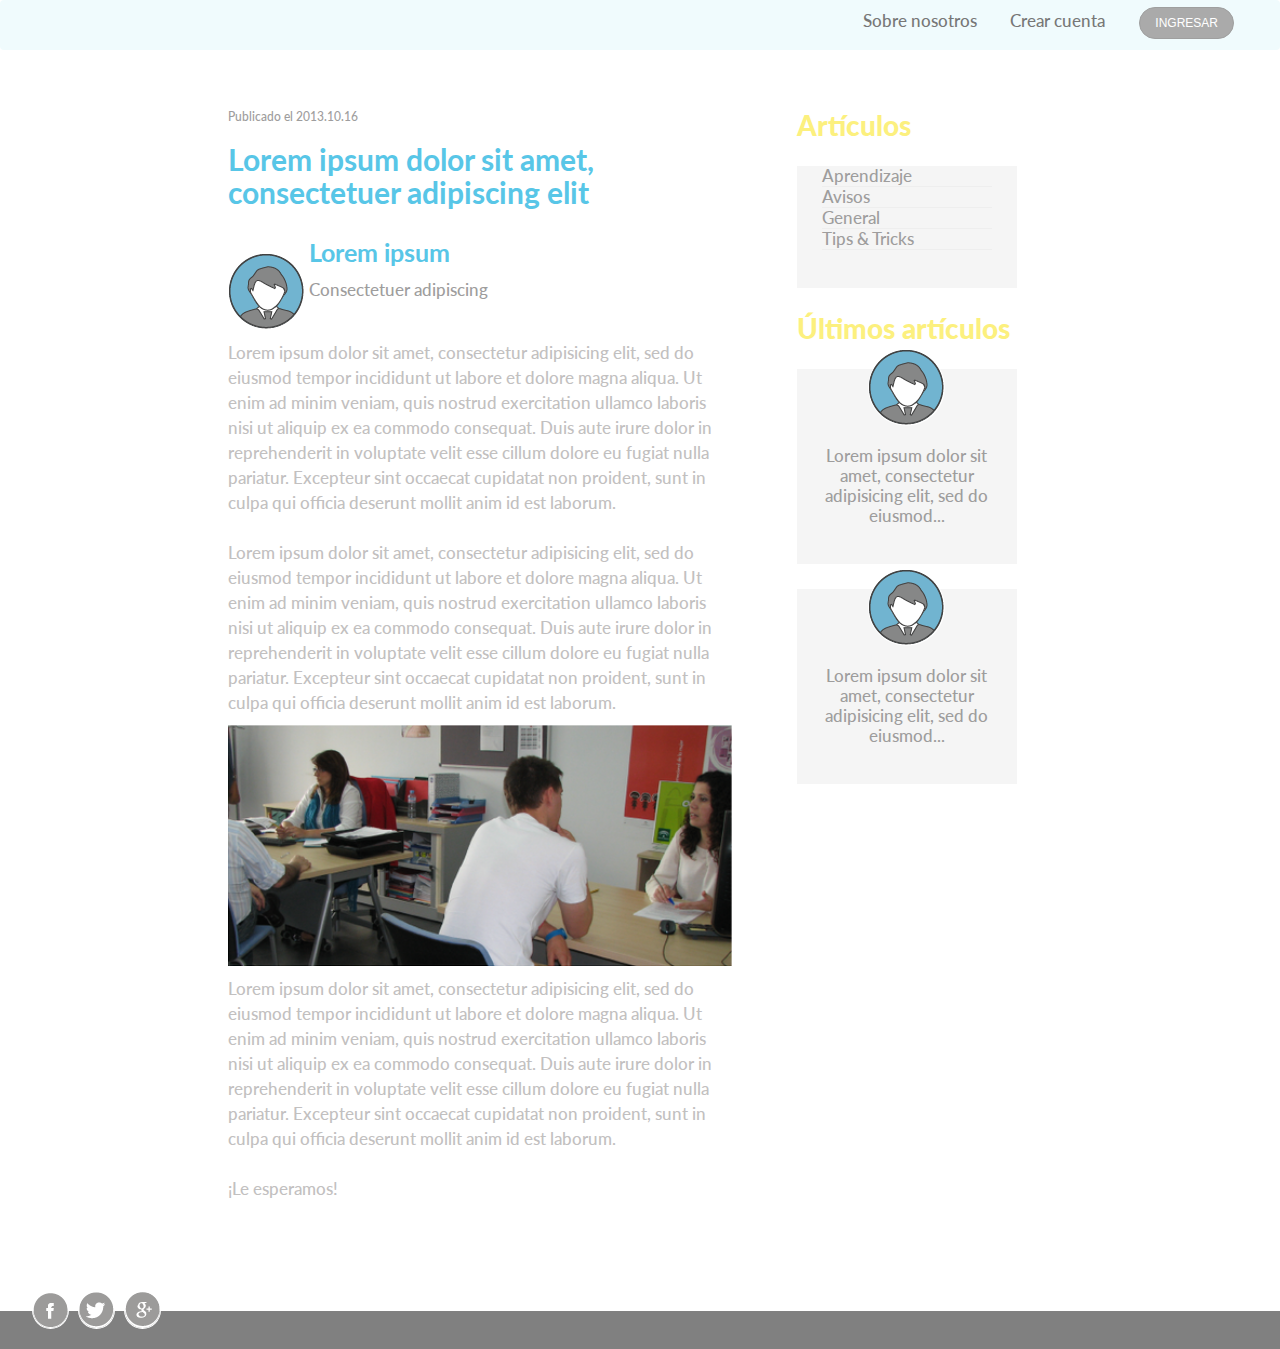
==== commit b18c7dec: "actualizacion del css" ====
--- a/blog-interno.html
+++ b/blog-interno.html
@@ -88,14 +88,14 @@
 		    			</div>
 		    			<h4 class="text-yellow">Últimos artículos</h4>
 		    			<div class="blog-post text-center">
-		    				<img src="assets/iconos/iconos-22.png">
 		    				<div class=" blog text-gray">
+		    					<img src="assets/iconos/iconos-22.png">
 		    					<h5>Lorem ipsum dolor sit amet, consectetur adipisicing elit, sed do eiusmod...</h5>
 		    				</div>
 		    			</div>
 		    			<div class="blog-post text-center">
-		    				<img src="assets/iconos/iconos-22.png">
 		    				<div class=" blog text-gray">
+		    					<img src="assets/iconos/iconos-22.png">
 		    					<h5>Lorem ipsum dolor sit amet, consectetur adipisicing elit, sed do eiusmod...</h5>
 		    				</div>
 		    			</div>
--- a/stylesheets/main.css
+++ b/stylesheets/main.css
@@ -2165,36 +2165,36 @@
 
 .btn-warning {
   color: #fff;
-  background-color: #FFD41F;
-  border-color: #ffcf05; }
+  background-color: #fcf07e;
+  border-color: #fbed65; }
   .btn-warning:hover, .btn-warning:focus, .btn-warning.focus, .btn-warning:active, .btn-warning.active, .open > .btn-warning.dropdown-toggle {
     color: #fff;
-    background-color: #ebbe00;
-    border-color: #c7a100; }
+    background-color: #fbea4c;
+    border-color: #fae629; }
   .btn-warning:active, .btn-warning.active, .open > .btn-warning.dropdown-toggle {
     background-image: none; }
   .btn-warning.disabled, .btn-warning.disabled:hover, .btn-warning.disabled:focus, .btn-warning.disabled.focus, .btn-warning.disabled:active, .btn-warning.disabled.active, .btn-warning[disabled], .btn-warning[disabled]:hover, .btn-warning[disabled]:focus, .btn-warning[disabled].focus, .btn-warning[disabled]:active, .btn-warning[disabled].active, fieldset[disabled] .btn-warning, fieldset[disabled] .btn-warning:hover, fieldset[disabled] .btn-warning:focus, fieldset[disabled] .btn-warning.focus, fieldset[disabled] .btn-warning:active, fieldset[disabled] .btn-warning.active {
-    background-color: #FFD41F;
-    border-color: #ffcf05; }
+    background-color: #fcf07e;
+    border-color: #fbed65; }
   .btn-warning .badge {
-    color: #FFD41F;
+    color: #fcf07e;
     background-color: #fff; }
 
 .btn-danger {
   color: #fff;
-  background-color: #FE3330;
-  border-color: #fe1a17; }
+  background-color: #ff6a49;
+  border-color: #ff5530; }
   .btn-danger:hover, .btn-danger:focus, .btn-danger.focus, .btn-danger:active, .btn-danger.active, .open > .btn-danger.dropdown-toggle {
     color: #fff;
-    background-color: #fa0501;
-    border-color: #d60401; }
+    background-color: #ff4016;
+    border-color: #f12c00; }
   .btn-danger:active, .btn-danger.active, .open > .btn-danger.dropdown-toggle {
     background-image: none; }
   .btn-danger.disabled, .btn-danger.disabled:hover, .btn-danger.disabled:focus, .btn-danger.disabled.focus, .btn-danger.disabled:active, .btn-danger.disabled.active, .btn-danger[disabled], .btn-danger[disabled]:hover, .btn-danger[disabled]:focus, .btn-danger[disabled].focus, .btn-danger[disabled]:active, .btn-danger[disabled].active, fieldset[disabled] .btn-danger, fieldset[disabled] .btn-danger:hover, fieldset[disabled] .btn-danger:focus, fieldset[disabled] .btn-danger.focus, fieldset[disabled] .btn-danger:active, fieldset[disabled] .btn-danger.active {
-    background-color: #FE3330;
-    border-color: #fe1a17; }
+    background-color: #ff6a49;
+    border-color: #ff5530; }
   .btn-danger .badge {
-    color: #FE3330;
+    color: #ff6a49;
     background-color: #fff; }
 
 .btn-link {
@@ -4056,14 +4056,14 @@
     background-color: #0d84b0; }
 
 .label-warning {
-  background-color: #FFD41F; }
+  background-color: #fcf07e; }
   .label-warning[href]:hover, .label-warning[href]:focus {
-    background-color: #ebbe00; }
+    background-color: #fbea4c; }
 
 .label-danger {
-  background-color: #FE3330; }
+  background-color: #ff6a49; }
   .label-danger[href]:hover, .label-danger[href]:focus {
-    background-color: #fa0501; }
+    background-color: #ff4016; }
 
 .badge {
   display: inline-block;
@@ -4252,14 +4252,14 @@
     background-image: linear-gradient(45deg, rgba(255, 255, 255, 0.15) 25%, transparent 25%, transparent 50%, rgba(255, 255, 255, 0.15) 50%, rgba(255, 255, 255, 0.15) 75%, transparent 75%, transparent); }
 
 .progress-bar-warning {
-  background-color: #FFD41F; }
+  background-color: #fcf07e; }
   .progress-striped .progress-bar-warning {
     background-image: -webkit-linear-gradient(45deg, rgba(255, 255, 255, 0.15) 25%, transparent 25%, transparent 50%, rgba(255, 255, 255, 0.15) 50%, rgba(255, 255, 255, 0.15) 75%, transparent 75%, transparent);
     background-image: -o-linear-gradient(45deg, rgba(255, 255, 255, 0.15) 25%, transparent 25%, transparent 50%, rgba(255, 255, 255, 0.15) 50%, rgba(255, 255, 255, 0.15) 75%, transparent 75%, transparent);
     background-image: linear-gradient(45deg, rgba(255, 255, 255, 0.15) 25%, transparent 25%, transparent 50%, rgba(255, 255, 255, 0.15) 50%, rgba(255, 255, 255, 0.15) 75%, transparent 75%, transparent); }
 
 .progress-bar-danger {
-  background-color: #FE3330; }
+  background-color: #ff6a49; }
   .progress-striped .progress-bar-danger {
     background-image: -webkit-linear-gradient(45deg, rgba(255, 255, 255, 0.15) 25%, transparent 25%, transparent 50%, rgba(255, 255, 255, 0.15) 50%, rgba(255, 255, 255, 0.15) 75%, transparent 75%, transparent);
     background-image: -o-linear-gradient(45deg, rgba(255, 255, 255, 0.15) 25%, transparent 25%, transparent 50%, rgba(255, 255, 255, 0.15) 50%, rgba(255, 255, 255, 0.15) 75%, transparent 75%, transparent);
@@ -5971,7 +5971,7 @@
   color: #58C6E7; }
 
 .text-danger {
-  color: #FF6A49; }
+  color: #ff6a49; }
 
 .text-yellow {
   color: #fcf07e; }
@@ -6535,7 +6535,7 @@
   color: #58C6E7; }
 
 .text-danger {
-  color: #FF6A49; }
+  color: #ff6a49; }
 
 .text-yellow {
   color: #fcf07e; }
@@ -6553,7 +6553,9 @@
   background-color: transparent;
   border-color: transparent;
   position: absolute;
-  width: 100%; }
+  z-index: 10;
+  width: 100%;
+  transition: height 0.2s ease-in-out; }
   .navbar-default .navbar-brand button {
     right: 15px;
     position: absolute;
@@ -6585,6 +6587,18 @@
   padding: 2px 4px;
   border: 2px solid gray; }
 
+.navegacion-oculta {
+  background-color: #f0fbfd;
+  position: fixed;
+  height: 70px;
+  width: 100%;
+  opacity: 0;
+  z-index: 1;
+  border-bottom: 1px solid #DDD; }
+
+.menu-oculto.active {
+  opacity: 1; }
+
 footer {
   background-color: gray; }
   footer .redes {
@@ -6611,7 +6625,7 @@
 }*/
 #portada {
   background: url(../assets/img/img-home.png) no-repeat center center scroll;
-  height: 90%;
+  height: 98%;
   display: table;
   background-size: cover; }
   #portada .portada {
@@ -6674,7 +6688,7 @@
     top: 157px;
     width: 70%; }
   #metodologia .evaluacion {
-    padding: 85px 20px 0; }
+    padding: 85px 14px 0; }
   #metodologia .circulo {
     width: 72%;
     margin: 0 auto; }
@@ -6686,7 +6700,7 @@
       width: 400px; }
       #metodologia .circulo .circulo-interno .circulo-texto {
         color: white;
-        padding: 40px;
+        padding: 55px 14px;
         background-color: tomato;
         border-radius: 50%;
         border: 2px dashed white;
@@ -6696,6 +6710,14 @@
         margin: 0 auto;
         bottom: -16px;
         font-size: 21px; }
+        #metodologia .circulo .circulo-interno .circulo-texto p {
+          line-height: 30px !important; }
+  #metodologia .overlay {
+    position: absolute;
+    top: 0;
+    left: 94px; }
+  #metodologia .btn-ver-todos {
+    padding: 14px 70px; }
 
 @media only screen and (max-width: 680px) {
   #metodologia .seccion-circular .circulo {
@@ -6833,19 +6855,19 @@
   #lista {
     padding: 50px; } }
 #blog {
-  padding: 50px 0; }
+  padding: 35px 0; }
   #blog h5 {
     text-align: left; }
   #blog img {
     position: relative;
-    top: 30px;
+    bottom: 30px;
     border-radius: 50%; }
   #blog .blog-post {
-    padding: 20px 150px; }
+    padding: 60px 150px; }
 
 .blog {
   background-color: whitesmoke;
-  padding: 30px; }
+  padding: 0 25px 38px; }
 
 .blog:hover {
   background-color: gold;
@@ -6856,7 +6878,11 @@
     padding: 0; }
     #blog .blog-post .blog {
       background-color: transparent;
-      padding: 50px 0 0; } }
+      margin-bottom: 38px;
+      padding: 25px; }
+      #blog .blog-post .blog img {
+        position: initial;
+        bottom: 0; } }
 #consulta {
   background-color: #e7e6e6;
   padding: 50px 0; }
@@ -6879,16 +6905,16 @@
   background-color: #f0fbfd; }
 
 #nosotros {
-  background: url(../assets/img/img_nosotros-02.png) no-repeat;
+  background: url(../assets/img/img_nosotros-02.png) no-repeat center center scroll;
   background-size: cover;
-  height: 65%; }
-  #nosotros .portada-nosotros {
-    display: table;
-    width: 100%;
-    position: relative; }
-    #nosotros .portada-nosotros .nosotros {
-      display: table-cell;
-      vertical-align: middle; }
+  height: 65%;
+  position: relative;
+  display: table;
+  width: 100%; }
+  #nosotros .nosotros {
+    display: table-cell;
+    vertical-align: middle;
+    text-align: center; }
 
 #fundadores {
   padding: 50px 0; }
@@ -6947,7 +6973,7 @@
   #blog-interno .blog-post img {
     margin: 0 auto;
     position: relative;
-    top: 20px;
+    bottom: 20px;
     border-radius: 50%; }
 
 .blog:hover .text-primary {
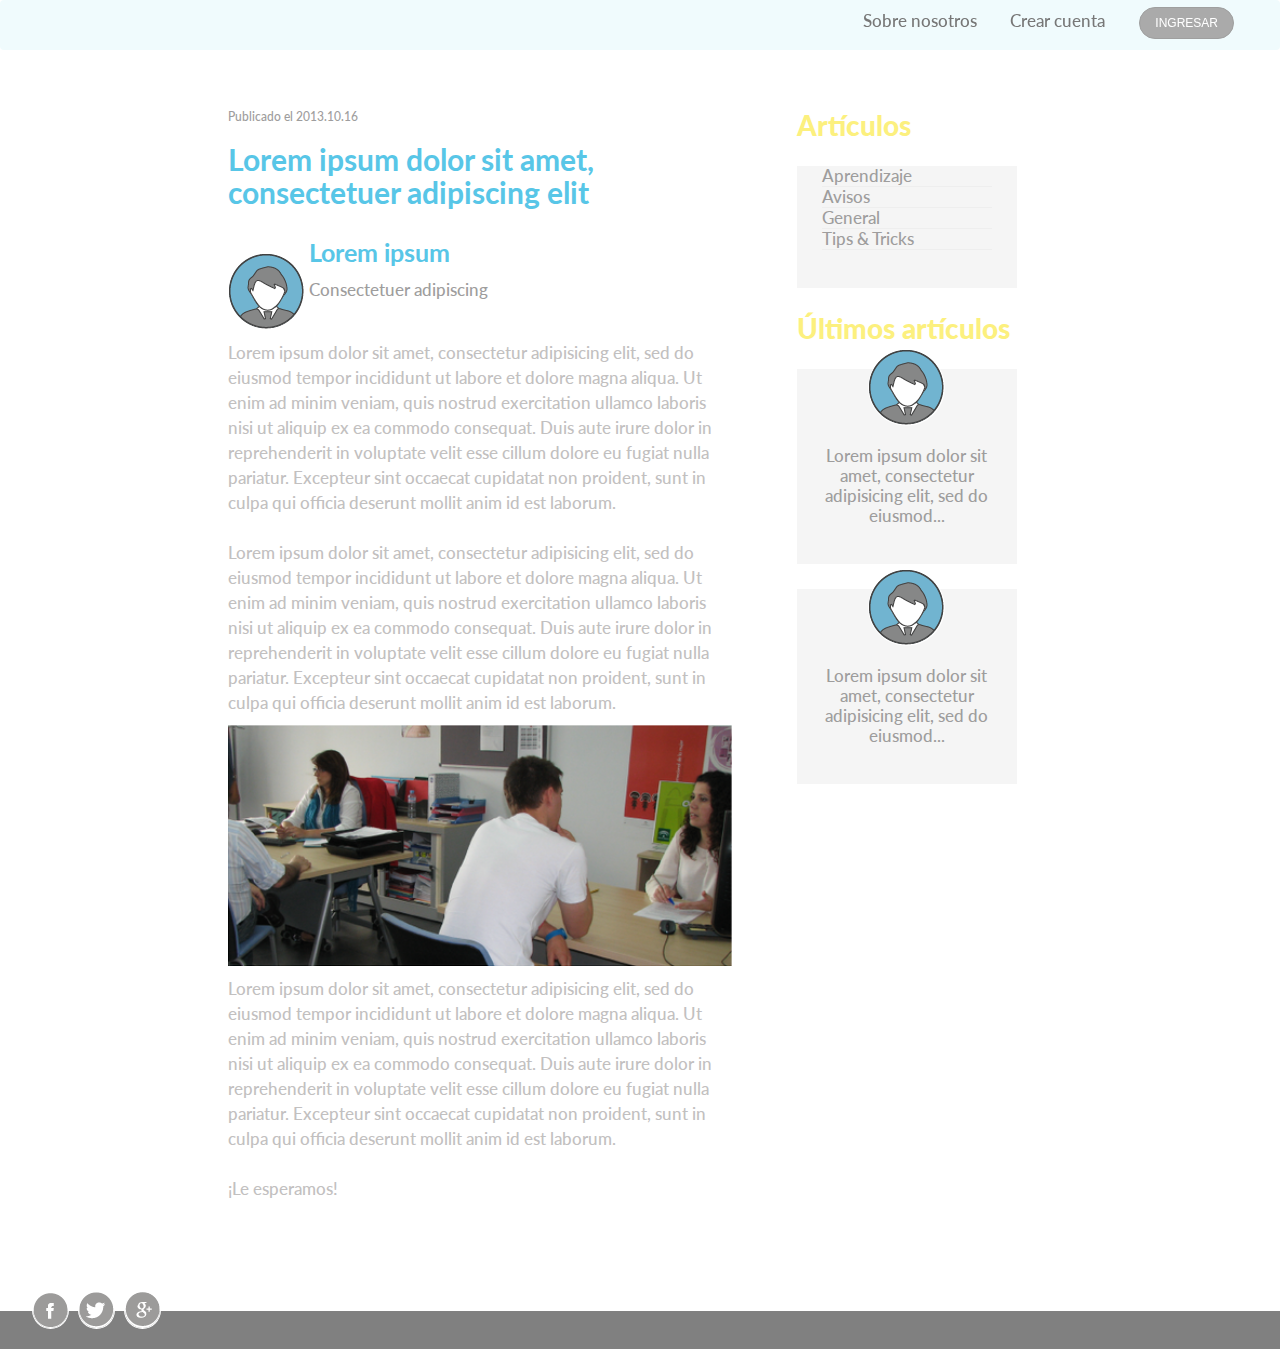
==== commit 24e73de8: "arregle footer" ====
--- a/blog-interno.html
+++ b/blog-interno.html
@@ -71,7 +71,7 @@
 	    				proident, sunt in culpa qui officia deserunt mollit anim id est laborum.<br><br>¡Le esperamos!</h5>
 	    			</div>
 	    		</div>
-	    		<div class="col-md-3">
+	    		<div class="col-md-3 hidden-xs">
 	    			<div class="blog-interno">
 		    			<h4 class="text-yellow">Artículos</h4>
 	    				<div class="list-blog">
@@ -115,7 +115,8 @@
 	    				<img src="assets/iconos/iconos-14.png">
 	    			</div>
 	    		</div>
-	    	</div>	
+	    	</div>
+	    	<h6 class="text-white text-center hidden-lg hidden-md hidden-sm">todos los derechos reservados</h6>	
 	    </footer>
 
 	    <script src="https://ajax.googleapis.com/ajax/libs/jquery/1.11.2/jquery.min.js"></script>
--- a/stylesheets/main.css
+++ b/stylesheets/main.css
@@ -5985,6 +5985,9 @@
 .text-lightgray {
   color: #c2c0c0; }
 
+.bold {
+  font-weight: bold; }
+
 h2 {
   font-weight: bold;
   font-size: 30px; }
@@ -6018,7 +6021,8 @@
 
 .deslizador {
   position: relative;
-  bottom: -90px; }
+  bottom: -90px;
+  text-align: center; }
   .deslizador img {
     border-radius: 50%; }
 
@@ -6068,7 +6072,8 @@
 
 .deslizador {
   position: relative;
-  bottom: -90px; }
+  bottom: -90px;
+  text-align: center; }
   .deslizador img {
     border-radius: 50%; }
 
@@ -6548,6 +6553,9 @@
 
 .text-lightgray {
   color: #c2c0c0; }
+
+.bold {
+  font-weight: bold; }
 
 .navbar-default {
   background-color: transparent;
@@ -6613,6 +6621,13 @@
         border-radius: 50%;
         border: 1px solid white; }
 
+@media only screen and (max-width: 780px) {
+  footer .redes {
+    margin: 0 auto; }
+  footer h6 {
+    font-size: 16px;
+    margin-bottom: 0;
+    padding-bottom: 30px; } }
 /*@media screen (max-width: 600px){
   .navbar-default {
   	ul{
@@ -6638,7 +6653,8 @@
 
 @media only screen and (max-width: 780px) {
   #portada {
-    background: none; } }
+    background: none;
+    background-color: #f0fbfd; } }
 @media only screen and (max-width: 480px) {
   #portada .portada {
     padding-top: 100px;
@@ -6901,8 +6917,28 @@
     display: block;
     float: none;
     border-bottom: 1px dashed red; } }
+.modal-title {
+  font-weight: 900;
+  letter-spacing: 1.9px; }
+
+.modal-dialog {
+  width: 500px;
+  margin: 10% auto;
+  z-index: 2000; }
+
+.modal-content {
+  border-radius: 8%;
+  border: 5px solid #d0caca; }
+
+.modal-body {
+  padding: 45px 15px; }
+
+.modal-footer {
+  border-top: none; }
+
 .nav-nosotros {
-  background-color: #f0fbfd; }
+  background-color: #f0fbfd;
+  position: fixed; }
 
 #nosotros {
   background: url(../assets/img/img_nosotros-02.png) no-repeat center center scroll;
@@ -6916,19 +6952,35 @@
     vertical-align: middle;
     text-align: center; }
 
+.botton {
+  margin-bottom: 50px; }
+
 #fundadores {
-  padding: 50px 0; }
+  padding: 50px 0 20px; }
   #fundadores .row {
-    padding: 50px 70px 0; }
+    padding: 0 70px 0; }
+    #fundadores .row .text-center {
+      padding: 0 20px; }
+      #fundadores .row .text-center .redondo {
+        width: 50%; }
   #fundadores hr {
     margin-top: 70px;
     width: 80%;
     border: 1px dashed gray; }
 
+@media only screen and (max-width: 780px) {
+  #fundadores {
+    padding: 14px 0; }
+    #fundadores .row {
+      padding: 0; }
+      #fundadores .row .redondo {
+        width: 30%; } }
 #asesores hr {
   margin-top: 70px;
   width: 80%;
   border: 1px dashed gray; }
+#asesores .text-center {
+  padding: 0 20px; }
 
 .redondo {
   width: 50%;
@@ -6945,10 +6997,19 @@
   #genios hr {
     border: 1px dashed white;
     width: 60%; }
+  #genios p {
+    line-height: 35px; }
 
 #test {
-  padding: 50px 0; }
-
+  padding: 20px 0 70px; }
+  #test .text-center {
+    padding: 0 20px; }
+  #test .row {
+    padding: 0 70px 0; }
+
+@media only screen and (max-width: 780px) {
+  #genios {
+    padding: 70px 25px; } }
 #blog-interno {
   padding: 100px 0; }
   #blog-interno .img-blog {
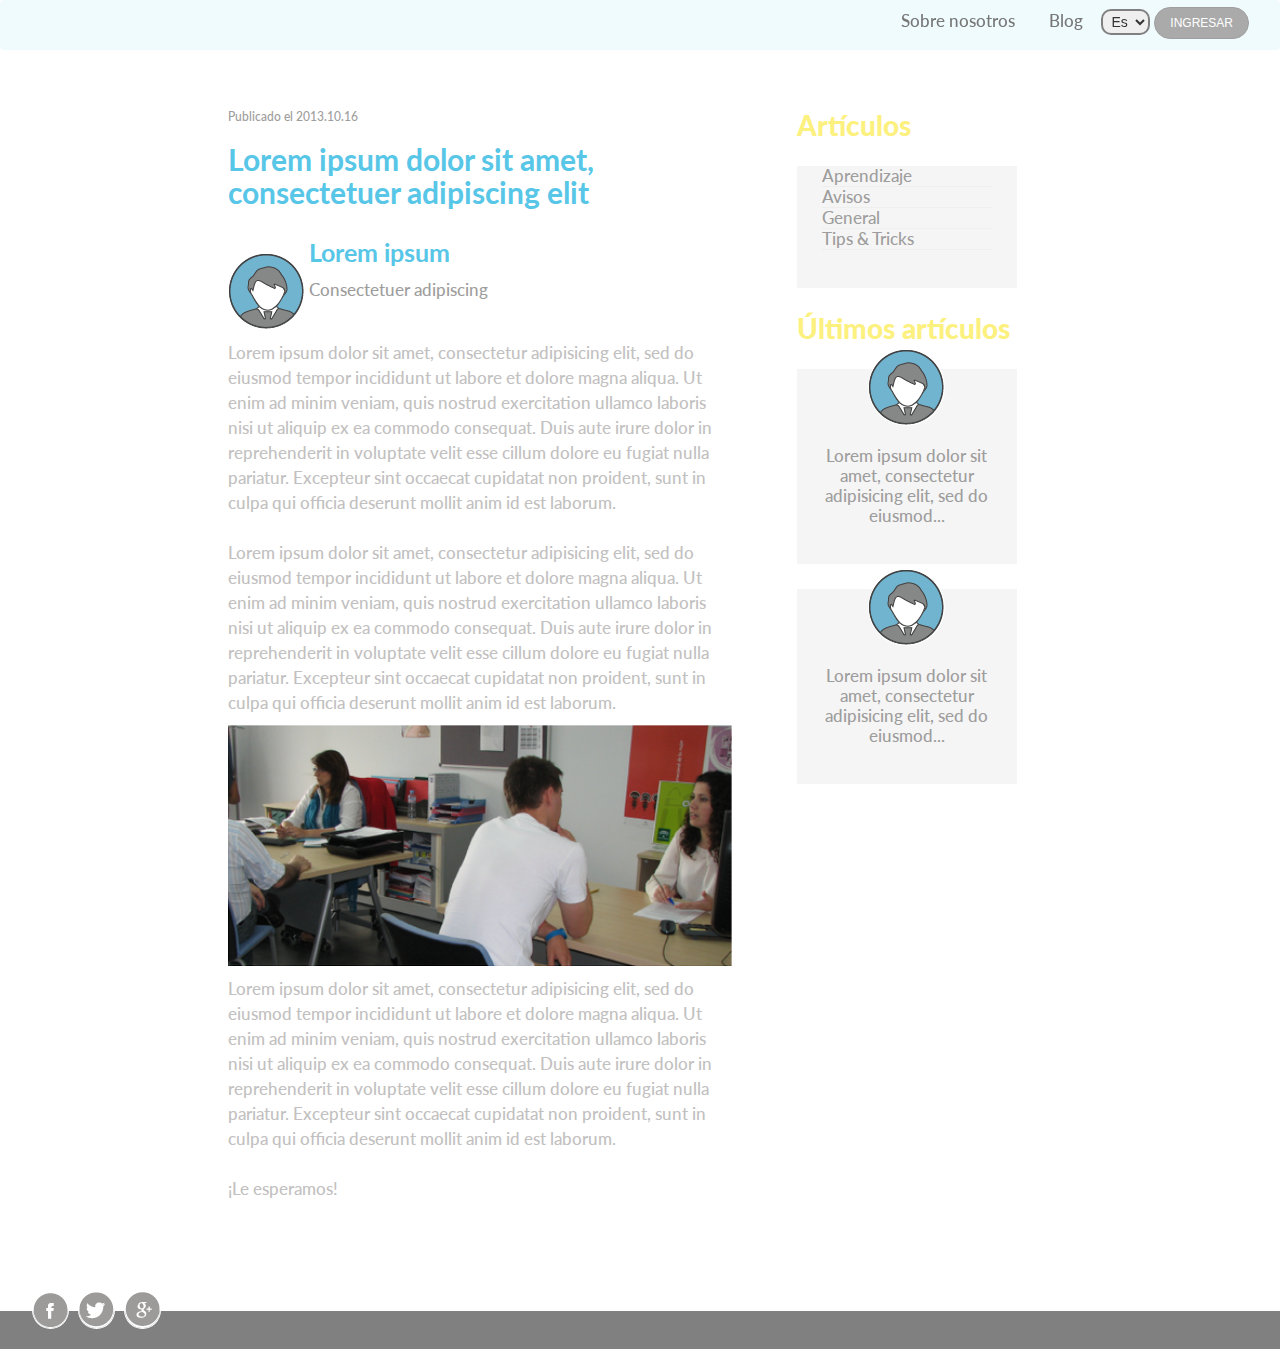
==== commit 3579490f: "navegacion responsive" ====
--- a/blog-interno.html
+++ b/blog-interno.html
@@ -23,14 +23,21 @@
 		    </div>
 		    <div class="collapse navbar-collapse" id="bs-example-navbar-collapse-1">
 		      <ul class="nav navbar-nav">
-		      	<li class="hidden-lg hideen-md hidden-sm"><a href="#"><h5>Home</h5></a></li>
-		        <li><a href="#"><h5>Sobre nosotros</h5><span class="sr-only">(current)</span></a></li>
+		      	<li class="hidden-lg hideen-md hidden-sm home"><a href="index.html"><h5>Home</h5></a></li>
+		        <li><a href="nosotros.html"><h5>Sobre nosotros</h5><span class="sr-only">(current)</span></a></li>
 		        <li class="hidden-lg hideen-md hidden-sm"><a href="#"><h5>Ingresa a tu cuenta</h5></a></li>
-		        <li class="hidden-lg hideen-md hidden-sm"><a href="#"><h5>Home</h5></a></li>
-		        <li><a href="#"><h5>Crear cuenta</h5></a></li>
-		        <li class="hidden-lg hideen-md hidden-sm"><a href="#"><h5>Blog</h5></a></li>
+		        <li class="hidden-lg hideen-md hidden-sm"><a href="#"><h5>Crear uenta</h5></a></li>
+		        <li><a href="blog.html"><h5>Blog</h5></a></li>
+		        <li class="hidden-lg hideen-md hidden-sm contacto"><a href="#"><h5>Contáctanos</h5></a></li>
 		        <!-- <form class="navbar-form navbar-left" role="search"> -->
-	        	<li><a href=""><button type="submit" class="btn btn-default text-muted hidden-xs btn-xs btn-ingresar">INGRESAR</button></a></li>
+		        <li class="hidden-xs">
+		        	<select class="opciones">
+		        		<option>Es</option>
+		        		<option>In</option>
+		        	</select>
+		        </li>
+	        	<li class="hidden-xs"><button type="button"
+	        	data-toggle="modal" data-target="#myModal" class="btn btn-default text-muted btn-xs btn-ingresar btn-lg">INGRESAR</button></li>
 	      	  <!-- </form> -->
 	      	  </ul>
 	      	</div>
--- a/stylesheets/main.css
+++ b/stylesheets/main.css
@@ -6607,6 +6607,53 @@
 .menu-oculto.active {
   opacity: 1; }
 
+@media only screen and (max-width: 680px) {
+  .navbar-default {
+    height: 100%;
+    position: fixed; }
+
+  .navbar-default .navbar-collapse,
+  .navbar-default .navbar-form {
+    background-color: mediumturquoise;
+    height: 100%; }
+    .navbar-default .navbar-collapse ul,
+    .navbar-default .navbar-form ul {
+      margin: 0 -15px; }
+      .navbar-default .navbar-collapse ul li,
+      .navbar-default .navbar-form ul li {
+        display: block;
+        text-align: center;
+        border-bottom: 2px dashed white;
+        padding: 10px; }
+        .navbar-default .navbar-collapse ul li a,
+        .navbar-default .navbar-collapse ul li a:hover,
+        .navbar-default .navbar-collapse ul li .navbar-default,
+        .navbar-default .navbar-collapse ul li a:focus,
+        .navbar-default .navbar-form ul li a,
+        .navbar-default .navbar-form ul li a:hover,
+        .navbar-default .navbar-form ul li .navbar-default,
+        .navbar-default .navbar-form ul li a:focus {
+          color: white; }
+          .navbar-default .navbar-collapse ul li a h5,
+          .navbar-default .navbar-collapse ul li a:hover h5,
+          .navbar-default .navbar-collapse ul li .navbar-default h5,
+          .navbar-default .navbar-collapse ul li a:focus h5,
+          .navbar-default .navbar-form ul li a h5,
+          .navbar-default .navbar-form ul li a:hover h5,
+          .navbar-default .navbar-form ul li .navbar-default h5,
+          .navbar-default .navbar-form ul li a:focus h5 {
+            font-size: 30px;
+            font-weight: 900;
+            margin-bottom: 20px; }
+      .navbar-default .navbar-collapse ul .home,
+      .navbar-default .navbar-form ul .home {
+        padding-top: 40px; }
+      .navbar-default .navbar-collapse ul .contacto,
+      .navbar-default .navbar-form ul .contacto {
+        border-bottom: 0; }
+    .navbar-default .navbar-collapse li:hover,
+    .navbar-default .navbar-form li:hover {
+      background-color: tomato; } }
 footer {
   background-color: gray; }
   footer .redes {
@@ -6694,44 +6741,77 @@
   #metodologia .derecha {
     transform: rotate(160deg);
     position: relative;
-    left: 208px;
-    top: 160px;
+    left: 180px;
+    top: 157px;
     width: 70%; }
   #metodologia .izquierda {
     transform: rotate(20deg);
     position: relative;
-    right: 208px;
+    right: 180px;
     top: 157px;
     width: 70%; }
   #metodologia .evaluacion {
     padding: 85px 14px 0; }
-  #metodologia .circulo {
+  #metodologia .circulo,
+  #metodologia .overlay {
     width: 72%;
     margin: 0 auto; }
-    #metodologia .circulo .circulo-interno {
-      background-color: tomato;
-      padding: 10px;
+    #metodologia .circulo .circulo-interno,
+    #metodologia .circulo .circulo-overlay,
+    #metodologia .overlay .circulo-interno,
+    #metodologia .overlay .circulo-overlay {
       border-radius: 50%;
       height: 400px;
       width: 400px; }
-      #metodologia .circulo .circulo-interno .circulo-texto {
-        color: white;
+      #metodologia .circulo .circulo-interno .circulo-texto,
+      #metodologia .circulo .circulo-interno .interno-overlay,
+      #metodologia .circulo .circulo-overlay .circulo-texto,
+      #metodologia .circulo .circulo-overlay .interno-overlay,
+      #metodologia .overlay .circulo-interno .circulo-texto,
+      #metodologia .overlay .circulo-interno .interno-overlay,
+      #metodologia .overlay .circulo-overlay .circulo-texto,
+      #metodologia .overlay .circulo-overlay .interno-overlay {
         padding: 55px 14px;
-        background-color: tomato;
         border-radius: 50%;
-        border: 2px dashed white;
         height: 350px;
         width: 350px;
         position: relative;
         margin: 0 auto;
         bottom: -16px;
         font-size: 21px; }
-        #metodologia .circulo .circulo-interno .circulo-texto p {
+        #metodologia .circulo .circulo-interno .circulo-texto p,
+        #metodologia .circulo .circulo-interno .interno-overlay p,
+        #metodologia .circulo .circulo-overlay .circulo-texto p,
+        #metodologia .circulo .circulo-overlay .interno-overlay p,
+        #metodologia .overlay .circulo-interno .circulo-texto p,
+        #metodologia .overlay .circulo-interno .interno-overlay p,
+        #metodologia .overlay .circulo-overlay .circulo-texto p,
+        #metodologia .overlay .circulo-overlay .interno-overlay p {
           line-height: 30px !important; }
+  #metodologia .circulo .circulo-interno {
+    background-color: tomato; }
+    #metodologia .circulo .circulo-interno .circulo-texto {
+      color: white;
+      background-color: tomato;
+      border: 2px dashed white;
+      width: 380px;
+      height: 370px;
+      padding: 45px; }
   #metodologia .overlay {
     position: absolute;
     top: 0;
     left: 94px; }
+    #metodologia .overlay .circulo-overlay {
+      z-index: 10; }
+      #metodologia .overlay .circulo-overlay .interno-overlay {
+        border: 2px dashed tomato;
+        background-color: white;
+        color: gray; }
+        #metodologia .overlay .circulo-overlay .interno-overlay img {
+          position: relative;
+          top: 4px;
+          right: 35px;
+          width: 55%; }
   #metodologia .btn-ver-todos {
     padding: 14px 70px; }
 
@@ -6862,10 +6942,12 @@
       float: right; }
     #lista .oportunidades p {
       text-decoration: underline; }
-  #lista .btn-todos {
-    border-radius: 17px;
-    background-color: gray;
-    margin: 30px 0; }
+  #lista .boton-lista {
+    text-align: center; }
+    #lista .boton-lista .btn-todos {
+      border-radius: 17px;
+      background-color: gray;
+      margin: 50px 0 0; }
 
 @media only screen and (max-width: 800px) {
   #lista {
@@ -6902,6 +6984,11 @@
 #consulta {
   background-color: #e7e6e6;
   padding: 50px 0; }
+  #consulta button {
+    float: right;
+    margin-top: 20px; }
+  #consulta .numero-telefonico {
+    margin-top: 70px; }
 
 @media only screen and (max-width: 480px) {
   footer .redes {
@@ -6940,6 +7027,14 @@
   background-color: #f0fbfd;
   position: fixed; }
 
+@media only screen and (max-width: 680px) {
+  .nav-nosotros {
+    height: auto; }
+
+  .navbar-default .navbar-collapse,
+  .navbar-default .navbar-form {
+    background-color: mediumturquoise;
+    height: 100%; } }
 #nosotros {
   background: url(../assets/img/img_nosotros-02.png) no-repeat center center scroll;
   background-size: cover;
@@ -6949,8 +7044,8 @@
   width: 100%; }
   #nosotros .nosotros {
     display: table-cell;
-    vertical-align: middle;
-    text-align: center; }
+    text-align: center;
+    padding-top: 7%; }
 
 .botton {
   margin-bottom: 50px; }
@@ -6993,7 +7088,8 @@
     border-radius: 50%; }
 
 #genios {
-  padding: 70px 0; }
+  padding: 70px 0;
+  background-color: #ff6a49; }
   #genios hr {
     border: 1px dashed white;
     width: 60%; }
@@ -7037,6 +7133,9 @@
     bottom: 20px;
     border-radius: 50%; }
 
+@media only screen and (max-width: 780px) {
+  #blog-interno {
+    padding: 60px 0; } }
 .blog:hover .text-primary {
   color: tomato; }
 
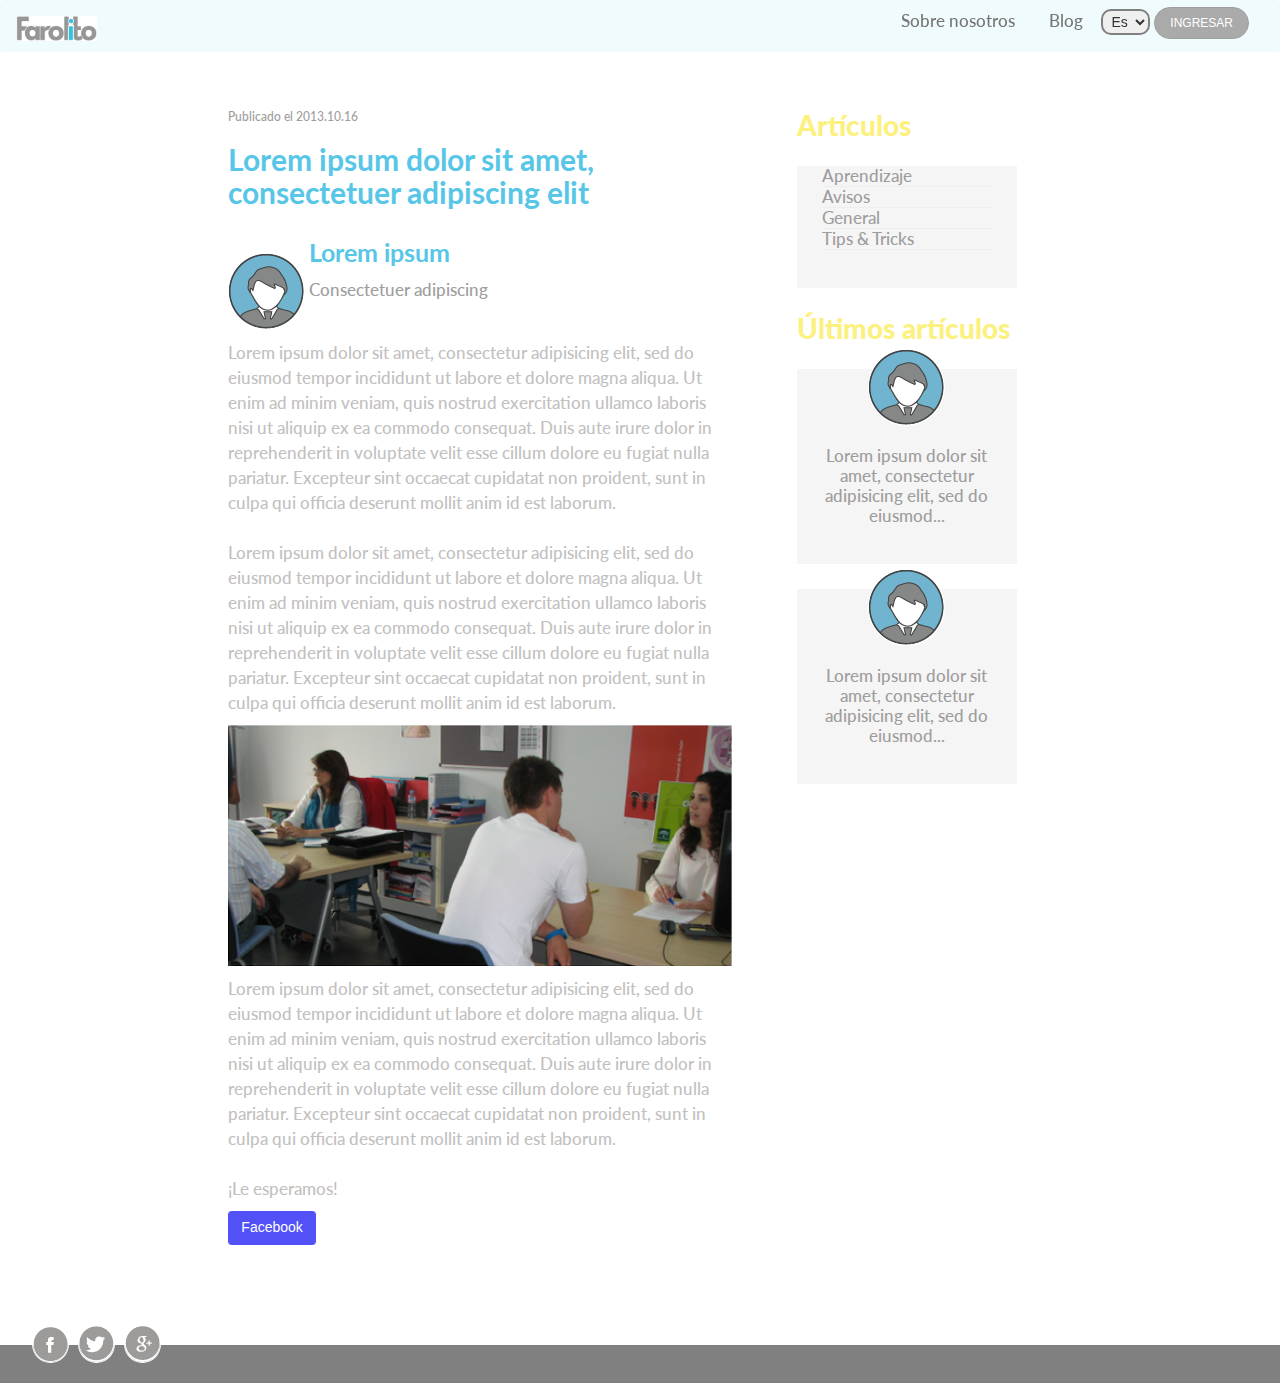
==== commit eeb1bace: "boton compartir en facebook" ====
--- a/blog-interno.html
+++ b/blog-interno.html
@@ -19,6 +19,7 @@
 		        <span class="icon-bar"></span>
 		        <span class="icon-bar"></span>
 		      </button>
+		      <a class="navbar-brand hidden-xs" href="index.html"><img src="assets/iconos/iconos-20.png"></a>
 		      <a class="navbar-brand hidden-lg hidden-md hidden-sm" href="#"><button class="btn btn-danger text-muted">CREA TU PERFIL</button></a>
 		    </div>
 		    <div class="collapse navbar-collapse" id="bs-example-navbar-collapse-1">
@@ -77,6 +78,7 @@
 	    				cillum dolore eu fugiat nulla pariatur. Excepteur sint occaecat cupidatat non
 	    				proident, sunt in culpa qui officia deserunt mollit anim id est laborum.<br><br>¡Le esperamos!</h5>
 	    			</div>
+	    			<button type="button" data-toggle="modal" data-target="#myModal" class="btn btn-facebook">Facebook</button>
 	    		</div>
 	    		<div class="col-md-3 hidden-xs">
 	    			<div class="blog-interno">
@@ -125,6 +127,49 @@
 	    	</div>
 	    	<h6 class="text-white text-center hidden-lg hidden-md hidden-sm">todos los derechos reservados</h6>	
 	    </footer>
+	    <!-- Modal -->
+		<div class="modal fade" id="myModal" tabindex="-1" role="dialog" aria-labelledby="myModalLabel" aria-hidden="true">
+		  <div class="modal-dialog">
+		    <div class="modal-content contenido">
+		      <div class="modal-header">
+		        <button type="button" class="close" data-dismiss="modal" aria-label="Close"><span aria-hidden="true">&times;</span></button>
+		        <select>
+		        	<option>En su biografía</option>
+		        	<option>En biografía de un amigo</option>
+		        	<option>En grupo</option>
+		        	<option>En una página</option>
+		        	<option>Mensaje privado</option>
+		        </select>
+		      </div>
+		      <div class="modal-body modal-facebook">
+		        <textarea class="form-control" rows="1" placeholder="Escribe tu mensaje aquí"></textarea>
+		        <div class="row  compartir-facebook">
+		        	<div class="col-md-4">
+		        		<div class="compartir">
+	    					<img src="assets/img/blog.png" class="img-blog">
+		        		</div>
+		        	</div>
+		        	<div class="col-md-8">
+		        		<div>
+		        			<h5 class="text-lightgray">Lorem ipsum dolor sit amet, consectetur adipisicing elit, sed do eiusmod
+	    				tempor incididunt ut labore et dolore magna aliqua...</h5>
+		        		</div>
+		        	</div>
+		        </div>
+		      </div>
+		      <div class="modal-footer">
+		      <select>
+		        	<option><span class="glyphicon glyphicon-user" aria-hidden="true"></span>Amigos</option>
+		        	<option>Público</option>
+		        	<option>Solo yo</option>
+		        </select>
+		        <button type="button" class="btn btn-default" data-dismiss="modal">Cancelar</button>
+		        <a href="www.facebook.com"><button type="button" class="btn btn-facebook">Compartir</button></a>
+		      </div>
+		    </div>
+		  </div>
+		</div>
+
 
 	    <script src="https://ajax.googleapis.com/ajax/libs/jquery/1.11.2/jquery.min.js"></script>
 		<script type="text/javascript" src="Javascripts/nav.js"></script>
--- a/stylesheets/main.css
+++ b/stylesheets/main.css
@@ -6039,6 +6039,13 @@
 p {
   font-family: 'Lato', sans-serif; }
 
+.btn-facebook {
+  background-color: #5151f7;
+  color: white; }
+
+.btn:hover, .btn:focus, .btn.focus {
+  color: white; }
+
 h2 {
   font-weight: bold;
   font-size: 30px; }
@@ -6089,6 +6096,13 @@
 span,
 p {
   font-family: 'Lato', sans-serif; }
+
+.btn-facebook {
+  background-color: #5151f7;
+  color: white; }
+
+.btn:hover, .btn:focus, .btn.focus {
+  color: white; }
 
 .p-0 {
   padding: rem(0) !important;
@@ -6595,22 +6609,37 @@
   padding: 2px 4px;
   border: 2px solid gray; }
 
-.navegacion-oculta {
-  background-color: #f0fbfd;
+/*.navegacion-oculta{
+	background-color: rgb(240,251,253);
   position: fixed;
   height: 70px;
   width: 100%;
   opacity: 0;
   z-index: 1;
-  border-bottom: 1px solid #DDD; }
+  border-bottom: 1px solid #DDD
+}
 
 .menu-oculto.active {
-  opacity: 1; }
-
+  opacity: 1;
+}
+*/
+.navbar {
+  background-color: transparent;
+  transition: 0.8s ease-in-out; }
+
+.navbar-brand > img {
+  width: 35%; }
+
+@media only screen and (max-width: 680px) {
+  .navbar.scroll {
+    background-color: transparent; } }
 @media only screen and (max-width: 680px) {
   .navbar-default {
     height: 100%;
     position: fixed; }
+
+  .navbar-header {
+    background-color: #f0fbfd; }
 
   .navbar-default .navbar-collapse,
   .navbar-default .navbar-form {
@@ -6840,6 +6869,10 @@
   #postulantes h6 {
     font-size: 21px !important;
     text-align: left; }
+  #postulantes .separador h4 {
+    border-bottom: 2px dashed white;
+    margin-left: 65px;
+    padding-bottom: 10px; }
   #postulantes .titulo-postulante {
     padding-top: 50px; }
   #postulantes .division {
@@ -6856,8 +6889,6 @@
     width: 25%;
     left: 58px;
     z-index: 10; }
-  #postulantes .subrayado {
-    border: 1px dashed white; }
   #postulantes .postulante-texto {
     padding-left: 50px;
     padding-top: 14px;
@@ -6877,7 +6908,9 @@
     float: none;
     position: initial; }
   #postulantes h4 {
-    text-align: center; }
+    text-align: center;
+    margin: 20px 30px;
+    margin-left: 0 !important; }
   #postulantes .subrayado {
     width: 75%; }
   #postulantes .postulante-texto {
@@ -7023,6 +7056,9 @@
 .modal-footer {
   border-top: none; }
 
+.modal-backdrop {
+  background-color: #cbcbcb; }
+
 .nav-nosotros {
   background-color: #f0fbfd;
   position: fixed; }
@@ -7047,6 +7083,12 @@
     text-align: center;
     padding-top: 7%; }
 
+@media only screen and (max-width: 680px) {
+  #nosotros {
+    background: url(../assets/img/Farolito-fondo-quienes-somos.png) no-repeat center center scroll;
+    background-size: cover; }
+    #nosotros .nosotros {
+      padding-top: 20%; } }
 .botton {
   margin-bottom: 50px; }
 
@@ -7136,6 +7178,24 @@
 @media only screen and (max-width: 780px) {
   #blog-interno {
     padding: 60px 0; } }
+.contenido {
+  border: 5px solid #95d9db;
+  border-radius: 0; }
+
+.modal-facebook {
+  padding: 10px 15px; }
+  .modal-facebook .compartir-facebook {
+    padding-top: 40px; }
+    .modal-facebook .compartir-facebook .compartir img {
+      width: 100%;
+      padding-top: 20px; }
+  .modal-facebook select {
+    border-radius: 5px;
+    background-color: #efefef; }
+
+.modal-footer select {
+  padding: 3px; }
+
 .blog:hover .text-primary {
   color: tomato; }
 
